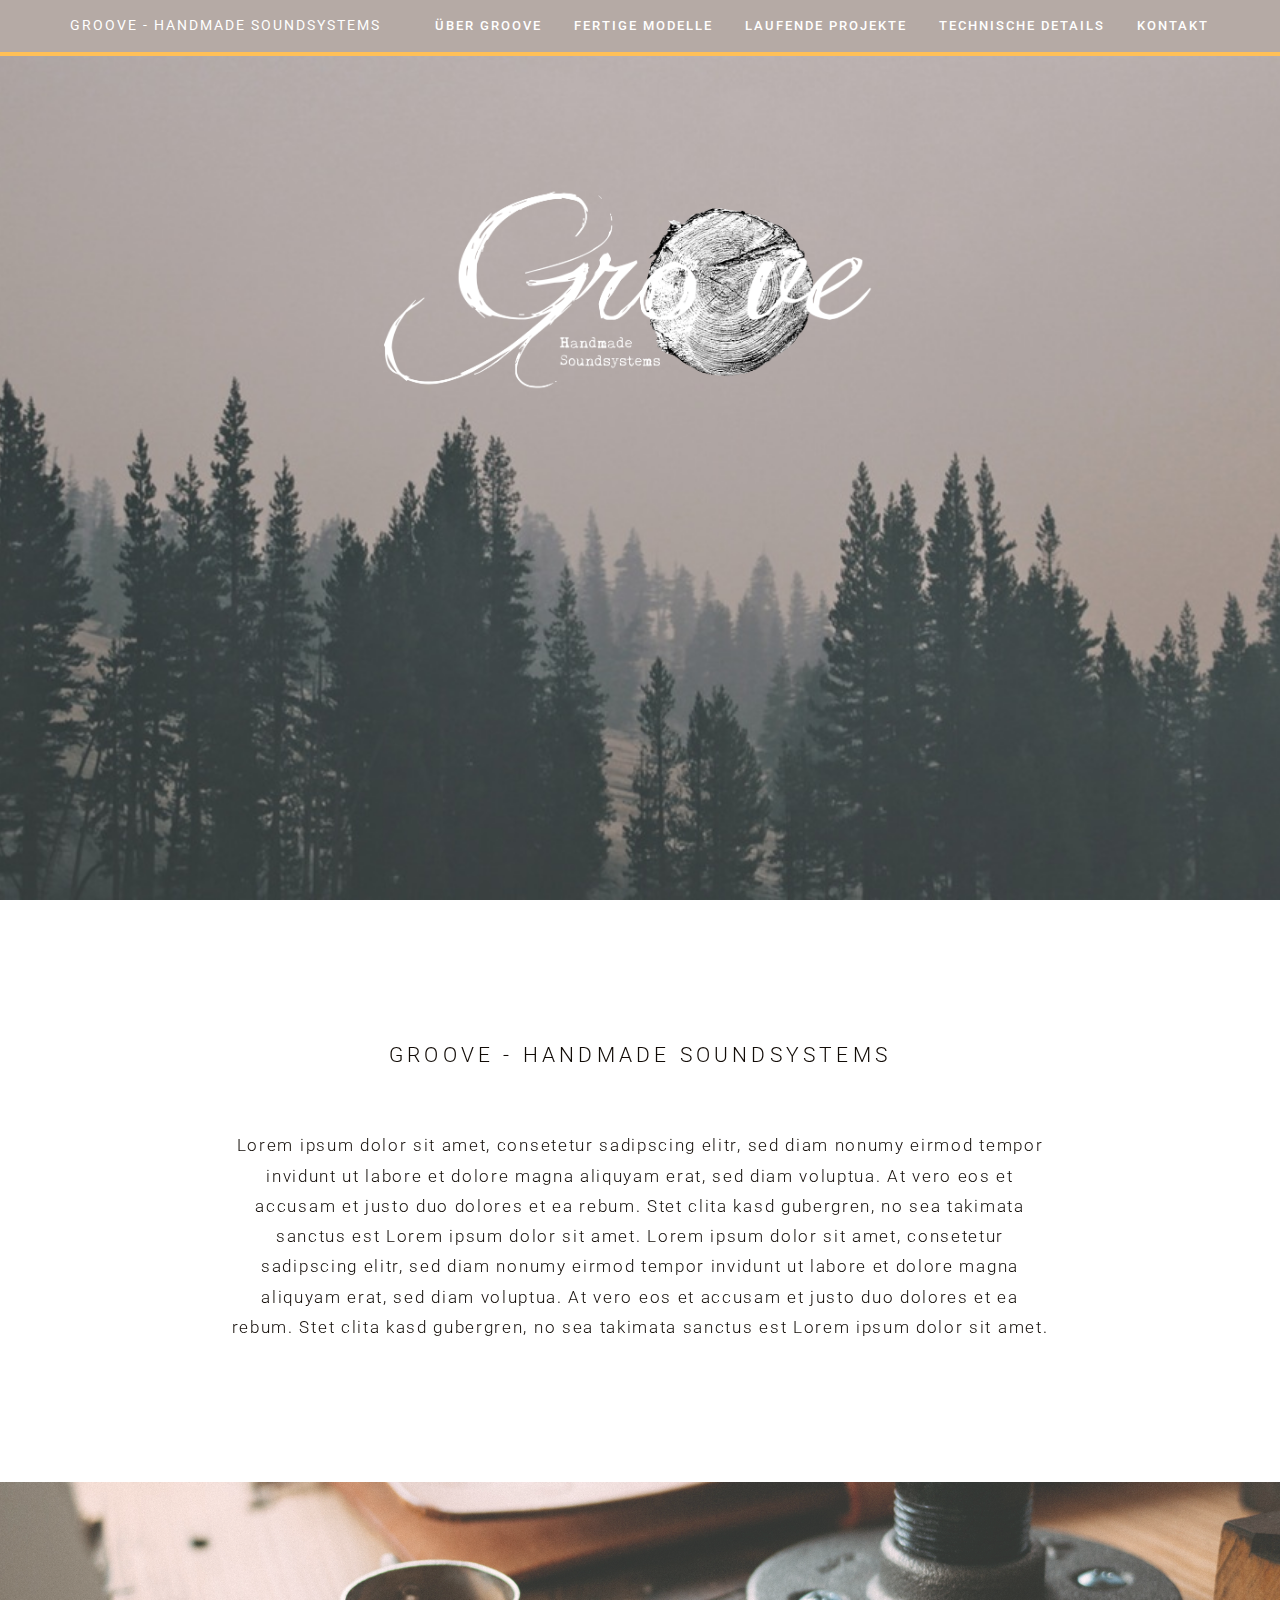
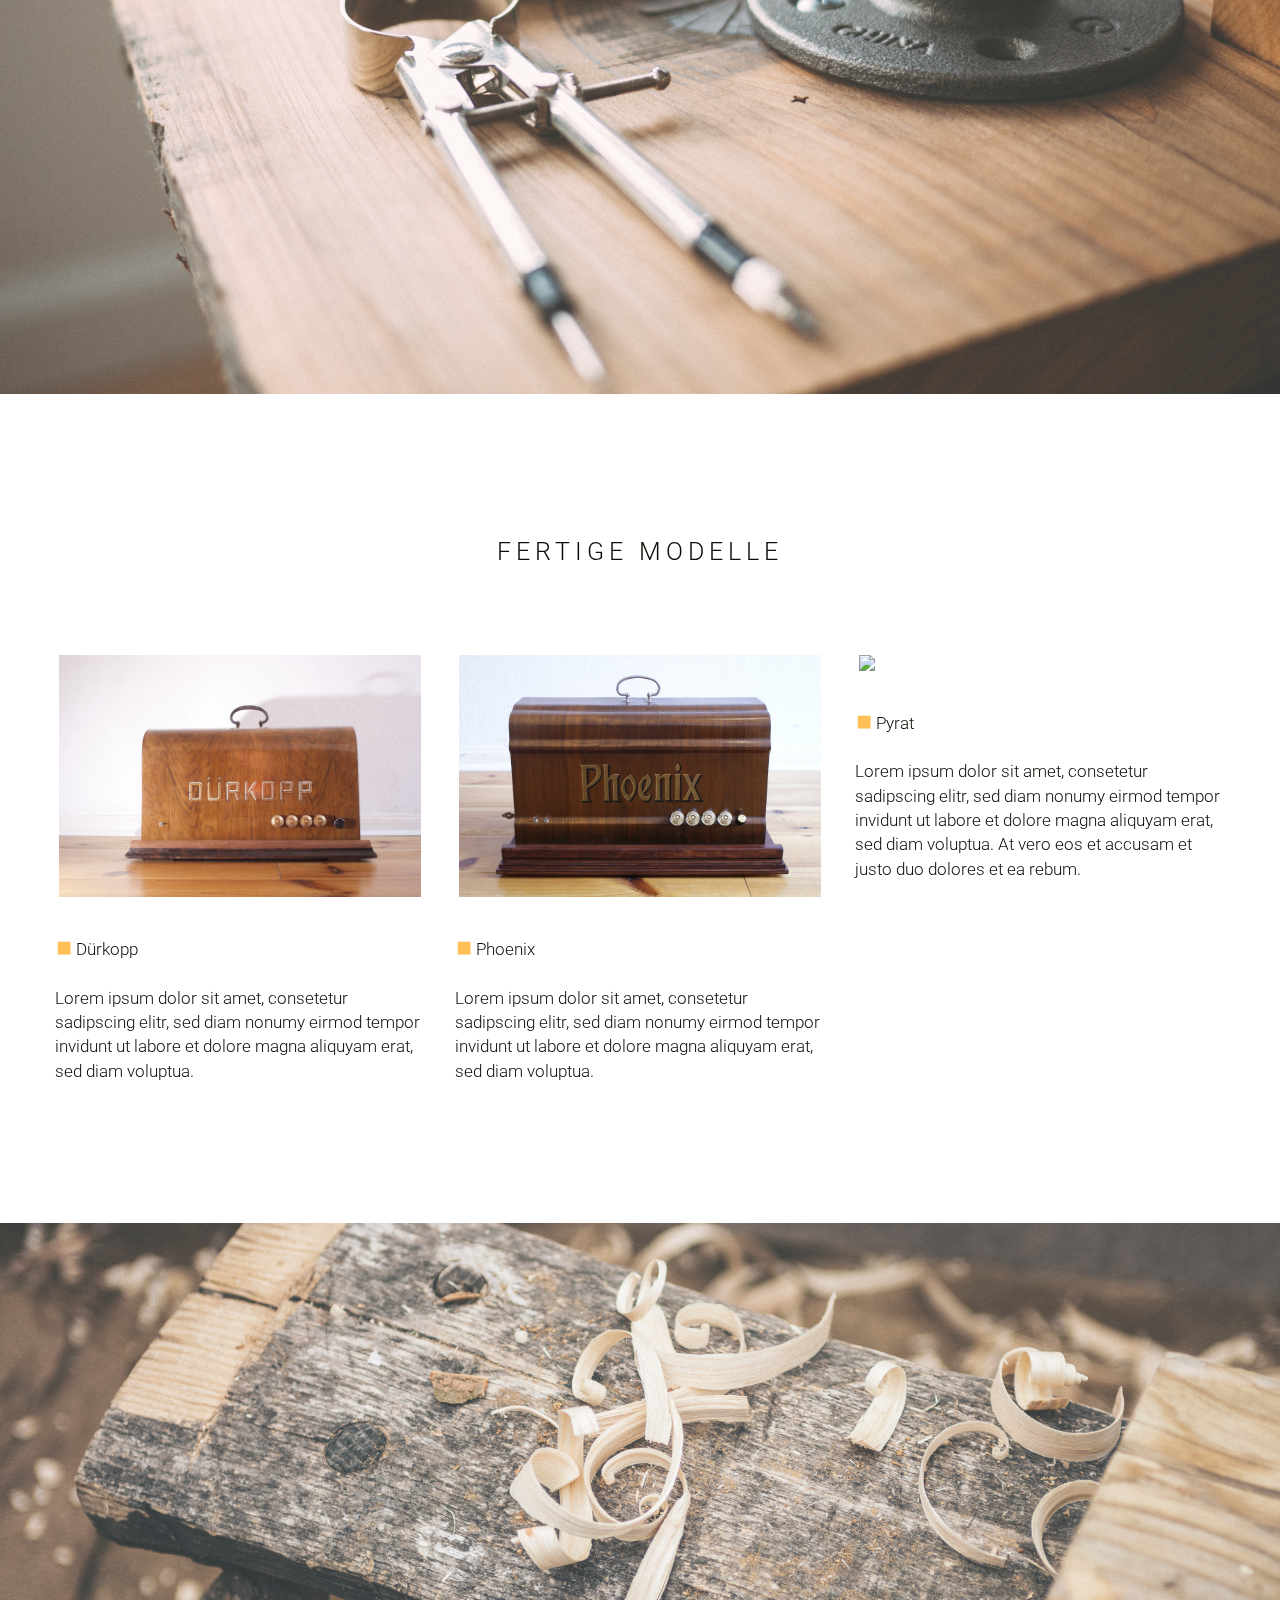
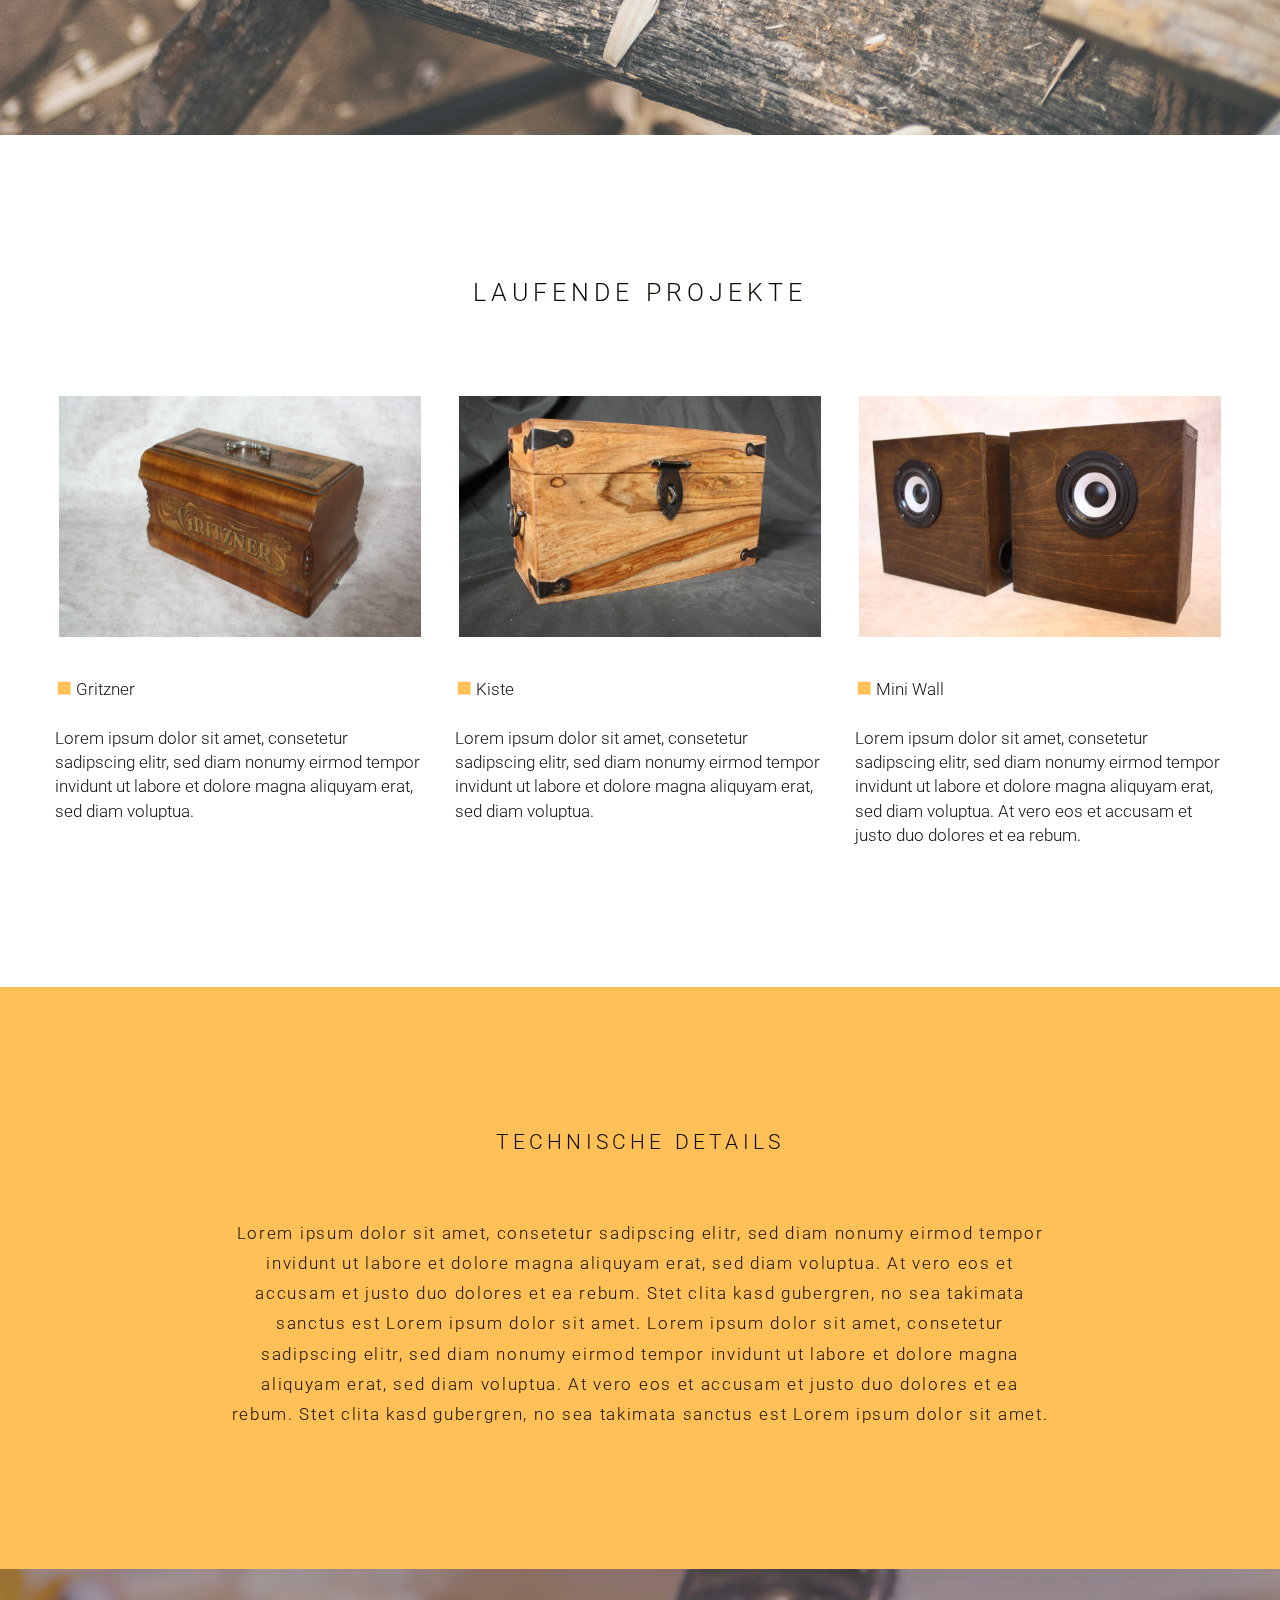
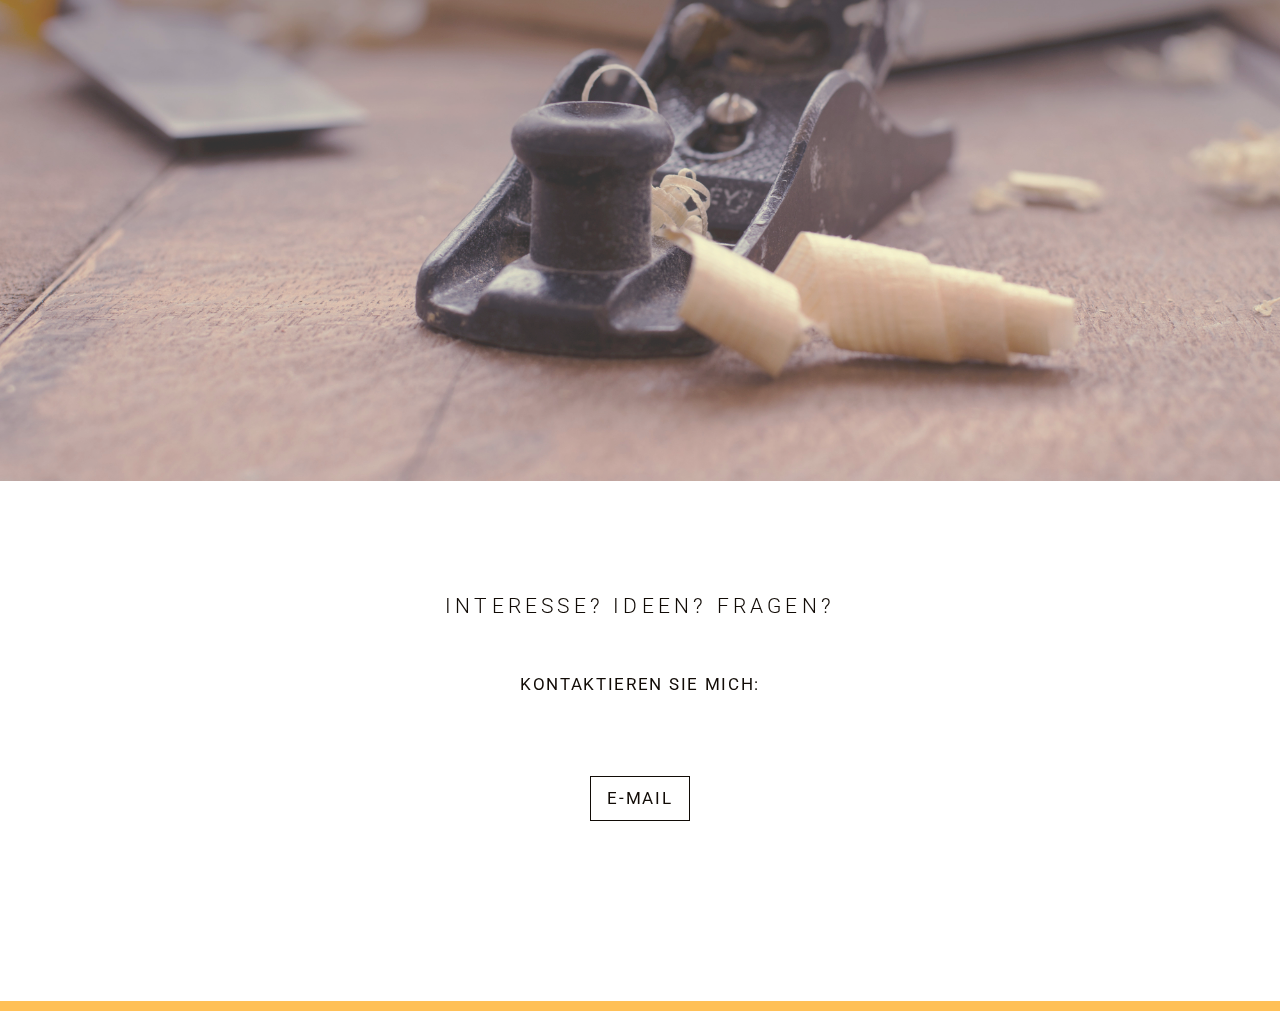
==== index.html @ fcc4375e "change "fertige modelle", change "laufende projekte"" ====
<!DOCTYPE html>
<html lang="de">
  <head>
    <meta charset="utf-8">
    <meta name="viewport" content="width=device-width, initial-scale=1.0">
	<link rel="stylesheet" href="css/bootstrap.min.css">
	<link rel="stylesheet" href="css/style.css">
	<link href="https://fonts.googleapis.com/css?family=Roboto:300,400" rel="stylesheet"> 
	<link href="//maxcdn.bootstrapcdn.com/font-awesome/4.2.0/css/font-awesome.min.css" rel="stylesheet">
<link href='http://fonts.googleapis.com/css?family=Lato:100,300,400,700,900' rel='stylesheet' type='text/css'>
    <title>Groove</title>
  </head>
  <body data-spy="scroll" data-target=".navbar" data-offset="50">
	     
		<nav class="navbar navbar-inverse navbar-fixed-top" role="navigation">
  <div class="container">
    <div class="navbar-header">
      <button type="button" class="navbar-toggle" data-toggle="collapse" data-target="#bs-example-navbar-collapse-1">
        <span class="sr-only">Toggle navigation</span>
        <span class="icon-bar"></span>
        <span class="icon-bar"></span>
        <span class="icon-bar"></span>
      </button>
      <a class="navbar-brand" href="#">Groove - Handmade Soundsystems</a>
    </div>

  <div class="collapse navbar-collapse" id="bs-example-navbar-collapse-1">
    <ul class="nav navbar-nav navbar-right">
      <li><a href="#groove">Über Groove</a><span class="hover"></span></li>
      <li><a href="#fertige">Fertige Modelle</a><span class="hover"></span></li>
      <li><a href="#laufende">Laufende Projekte</a><span class="hover"></span></li>
      <li><a href="#details">Technische Details</a><span class="hover"></span></li>
      <li><a href="#kontakt">Kontakt</a><span class="hover"></span></li>
    </ul>
  </div>
  </div>
</nav>

	<div class="parallax-window" data-parallax="scroll" data-image-src="img/header.jpg">
		<div class="row nomargin">
			<div class="col-lg-3 nopadding">
				
			</div>
			<div class="col-lg-6 nopadding">
				<img src="img/Groove_Logo_2w.png" class="img-responsive logo2"/>
				
			</div>
			<div class="col-lg-3 nopadding">
				
			</div>
		</div>
	
	</div>
	

	<div class="row row2" id="groove">
		<div class="col-lg-12"><h4>groove - handmade soundsystems</h4></div>
		<div class="col-lg-2"></div>
		<div class="col-lg-8"><p>Lorem ipsum dolor sit amet, consetetur sadipscing elitr, sed diam nonumy eirmod tempor invidunt ut labore et dolore magna aliquyam erat, sed diam voluptua. At vero eos et accusam et justo duo dolores et ea rebum. Stet clita kasd gubergren, no sea takimata sanctus est Lorem ipsum dolor sit amet. Lorem ipsum dolor sit amet, consetetur sadipscing elitr, sed diam nonumy eirmod tempor invidunt ut labore et dolore magna aliquyam erat, sed diam voluptua. At vero eos et accusam et justo duo dolores et ea rebum. Stet clita kasd gubergren, no sea takimata sanctus est Lorem ipsum dolor sit amet.</p></div>
		<div class="col-lg-2"></div>
	</div>
	
	<div class="row nomargin">
		<div class="col-lg-12 nomargin nopadding pic"><img src="img/pic5.jpg" class="img-responsive"></div>
	</div>
	
	<!--<div id="slider">
		<a href="javascript:return false" class="control_next"><span class="glyphicon glyphicon-chevron-right" aria-hidden="true"></span></a>
		<a href="javascript:return false" class="control_prev"><span class="glyphicon glyphicon-chevron-left" aria-hidden="true"></span></a>
		<ul>
			<li><img src="img/slider/IMG_5847.jpg" class="img-responsive"></li>
			<li><img src="img/slider/duerkopp2.jpg" class="img-responsive"></li>
			<li><img src="img/slider/phoenix1.jpg" class="img-responsive"></li>
			<li><img src="img/slider/phoenix2.jpg" class="img-responsive"></li>
		</ul>  
	</div>-->
	
	
	<!--<div class="row row-masonry">
	
	<div class="masonry">
	<div class="item"><img src="img/masonry/IMG_6143.jpg" class="img-responsive"></div>
   <div class="item"><img src="img/masonry/IMG_5847.jpg" class="img-responsive"></div>
   <div class="item"><img src="img/masonry/IMG_6145.jpg" class="img-responsive"></div>
   <div class="item"><img src="img/masonry/IMG_6143.jpg" class="img-responsive"></div>
   <div class="item"><img src="img/masonry/IMG_5847.jpg" class="img-responsive"></div>
   <div class="item"><img src="img/masonry/IMG_5847.jpg" class="img-responsive"></div>

	</div>
	-->
	
	<div class="container">
  <div class="row">
<div class="row row3" id="fertige">
		<div class="col-lg-12"><h4>Fertige Modelle</h4></div>
    
    <div class="row">
      			
      			<div class="col-12 col-md-4 col-sm-6">
					<a title="Image 1" href="#"> 
						<img class="thumbnail img-responsive" id="image-1" src="img/fertigemodelle/duerkopp1.jpg"></a>
						<p><span class="glyphicon glyphicon-stop icons" aria-hidden="true"></span> 
			Dürkopp<br><br>Lorem ipsum dolor sit amet, consetetur sadipscing elitr, sed diam nonumy eirmod tempor invidunt ut labore et dolore magna aliquyam erat, sed diam voluptua. </p>
					
				</div>
      
				<div class="col-12 col-md-4 col-sm-6">
					<a title="Image 2" href="#"> 
						<img class="thumbnail img-responsive" id="image-2" src="img/ideenmodelle/phoenix.jpg"></a>
						<p><span class="glyphicon glyphicon-stop icons" aria-hidden="true"></span> Phoenix<br><br>
			Lorem ipsum dolor sit amet, consetetur sadipscing elitr, sed diam nonumy eirmod tempor invidunt ut labore et dolore magna aliquyam erat, sed diam voluptua.
			</p>
					

				</div>
				<div class="col-12 col-md-4 col-sm-6">
					<a title="Image 3" href="#"> 
						<img class="thumbnail img-responsive" id="image-3" src="img/fertigemodelle/pyrat1.jpg"></a>
						<p><span class="glyphicon glyphicon-stop icons" aria-hidden="true"></span> Pyrat<br><br>
			Lorem ipsum dolor sit amet, consetetur sadipscing elitr, sed diam nonumy eirmod tempor invidunt ut labore et dolore magna aliquyam erat, sed diam voluptua. At vero eos et accusam et justo duo dolores et ea rebum.
			</p>
					</a>
				</div>
    </div>
    
    
    
  </div>
</div>
</div>

	<div class="hidden" id="img-repo">
		
		<!-- #image-1 -->
		<div class="item" id="image-1">
			<img class="thumbnail img-responsive" title="" src="img/fertigemodelle/duerkopp1.jpg">
			
		</div>
		<div class="item" id="image-1">
			<img class="thumbnail img-responsive" title="" src="img/fertigemodelle/duerkopp2.jpg">
		</div>
		<div class="item" id="image-1">
			<img class="thumbnail img-responsive" title="" src="img/fertigemodelle/duerkopp3.jpg">
		</div>
		<div class="item" id="image-1">
			<img class="thumbnail img-responsive" title="" src="img/fertigemodelle/duerkopp4.jpg">
		</div>
		<div class="item" id="image-1">
			<img class="thumbnail img-responsive" title="" src="img/fertigemodelle/duerkopp5.jpg">
		</div>
		<div class="item" id="image-1">
			<img class="thumbnail img-responsive" title="" src="img/fertigemodelle/duerkopp6.jpg">
		</div>
      
		<!-- #image-2 -->
		<div class="item" id="image-2">
			<img class="thumbnail img-responsive" title="" src="img/ideenmodelle/phoenix.jpg">
			
		</div>
		<div class="item" id="image-2">
			<img class="thumbnail img-responsive" title="" src="img/fertigemodelle/phoenix2.jpg">
		</div>
		<div class="item" id="image-2">
			<img class="thumbnail img-responsive" title="" src="img/fertigemodelle/phoenix3.jpg">
		</div>
		<div class="item" id="image-2">
			<img class="thumbnail img-responsive" title="" src="img/fertigemodelle/phoenix4.jpg">
		</div>
		<div class="item" id="image-2">
			<img class="thumbnail img-responsive" title="" src="img/fertigemodelle/phoenix5.jpg">
		</div>
		<div class="item" id="image-2">
			<img class="thumbnail img-responsive" title="" src="img/fertigemodelle/phoenix6.jpg">
		</div> 
		<!-- #image-3-->
      <div class="item" id="image-3">
			<img class="thumbnail img-responsive" title="" src="img/fertigemodelle/pyrat1.jpg">
			
		</div>
		<div class="item" id="image-3">
			<img class="thumbnail img-responsive" title="" src="img/fertigemodelle/pyrat2.jpg">
		</div>
		<div class="item" id="image-3">
			<img class="thumbnail img-responsive" title="" src="img/fertigemodelle/pyrat3.jpg">
		</div>
		<div class="item" id="image-3">
			<img class="thumbnail img-responsive" title="" src="img/fertigemodelle/pyrat4.jpg">
		</div>
		<div class="item" id="image-3">
			<img class="thumbnail img-responsive" title="" src="img/fertigemodelle/pyrat5.jpg">
		</div>
		<div class="item" id="image-3">
			<img class="thumbnail img-responsive" title="" src="img/fertigemodelle/pyrat6.jpg">
		</div>
		
	</div>
	
<div class="modal" id="modal-gallery" role="dialog">
  <div class="modal-dialog">
    <div class="modal-content">
      <div class="modal-header">
         
          <h3 class="modal-title"></h3>
      </div>
      <div class="modal-body">
          <div id="modal-carousel" class="carousel">
   
            <div class="carousel-inner">           
            </div>
            
            <a class="carousel-control left" href="#modal-carousel" data-slide="prev"><i class="glyphicon glyphicon-chevron-left"></i></a>
            <a class="carousel-control right" href="#modal-carousel" data-slide="next"><i class="glyphicon glyphicon-chevron-right"></i></a>
            
          </div>
      </div>
      <div class="modal-footer">
          
      </div>
    </div>
  </div>
</div>
	
	
	<div class="row nomargin">
		<div class="col-lg-12 nomargin nopadding pic"><img src="img/pic6.jpg" class="img-responsive"/>

		</div>
	</div>
	
		<div class="container">
  <div class="row">
<div class="row row3" id="laufende">
		<div class="col-lg-12"><h4>Laufende Projekte</h4></div>
    
    <div class="row">
      			
      			<div class="col-12 col-md-4 col-sm-6">
					
						<img class="thumbnail img-responsive" src="img/ideenmodelle/gritzner.jpg">
						<p><span class="glyphicon glyphicon-stop icons" aria-hidden="true"></span> 
			Gritzner<br><br>Lorem ipsum dolor sit amet, consetetur sadipscing elitr, sed diam nonumy eirmod tempor invidunt ut labore et dolore magna aliquyam erat, sed diam voluptua. </p>
					
				</div>
      
				<div class="col-12 col-md-4 col-sm-6">
					
						<img class="thumbnail img-responsive" src="img/ideenmodelle/kiste.jpg">
						<p><span class="glyphicon glyphicon-stop icons" aria-hidden="true"></span> Kiste<br><br>
			Lorem ipsum dolor sit amet, consetetur sadipscing elitr, sed diam nonumy eirmod tempor invidunt ut labore et dolore magna aliquyam erat, sed diam voluptua.
			</p>
					

				</div>
				<div class="col-12 col-md-4 col-sm-6">
					
						<img class="thumbnail img-responsive" src="img/ideenmodelle/miniwall.jpg">
						<p><span class="glyphicon glyphicon-stop icons" aria-hidden="true"></span> Mini Wall<br><br>
			Lorem ipsum dolor sit amet, consetetur sadipscing elitr, sed diam nonumy eirmod tempor invidunt ut labore et dolore magna aliquyam erat, sed diam voluptua. At vero eos et accusam et justo duo dolores et ea rebum.
			</p>
					</a>
				</div>
    </div>
    
    
    
  </div>
</div>
</div>
		
		<!--<div class="col-lg-12"><div class="buttonbilder"><a class="btn btn-default btn-lg button" href="#">Mehr Bilder</a></div></div>-->
		
	</div>
	
	<div class="row row7" id="details">
		<div class="col-lg-12"><h4>technische details</h4></div>
		<div class="col-lg-2"></div>
		<div class="col-lg-8"><p>Lorem ipsum dolor sit amet, consetetur sadipscing elitr, sed diam nonumy eirmod tempor invidunt ut labore et dolore magna aliquyam erat, sed diam voluptua. At vero eos et accusam et justo duo dolores et ea rebum. Stet clita kasd gubergren, no sea takimata sanctus est Lorem ipsum dolor sit amet. Lorem ipsum dolor sit amet, consetetur sadipscing elitr, sed diam nonumy eirmod tempor invidunt ut labore et dolore magna aliquyam erat, sed diam voluptua. At vero eos et accusam et justo duo dolores et ea rebum. Stet clita kasd gubergren, no sea takimata sanctus est Lorem ipsum dolor sit amet.</p></div>
		<div class="col-lg-2"></div>
	</div>
	
		<!--<div class="row row7" id="andere">
		<div class="col-lg-12"><h4>Weitere Produkte</h4></div>
		<div class="col-lg-2"></div>
		<div class="col-lg-8"><p>Lorem ipsum dolor sit amet, consetetur sadipscing elitr, sed diam nonumy eirmod tempor invidunt ut labore et dolore magna aliquyam erat, sed diam voluptua. At vero eos et accusam et justo duo dolores et ea rebum. Stet clita kasd gubergren, no sea takimata sanctus est Lorem ipsum dolor sit amet. Lorem ipsum dolor sit amet, consetetur sadipscing elitr, sed diam nonumy eirmod tempor invidunt ut labore et dolore magna aliquyam erat, sed diam voluptua. At vero eos et accusam et justo duo dolores et ea rebum. Stet clita kasd gubergren, no sea takimata sanctus est Lorem ipsum dolor sit amet.</p></div>
		<div class="col-lg-2"></div>
	</div>-->
	
	
	<div class="row nomargin">
		<div class="col-lg-12 nomargin nopadding pic"><img src="img/pic1.jpg" class="img-responsive"></div>
	</div>
	
	<div class="row row5" id="kontakt">
		<div class="col-lg-12"><h4>Interesse? Ideen? Fragen?</h4></div>
		<div class="col-lg-12"><h5>Kontaktieren Sie mich:</h5></div>
		<div class="col-lg-12"><p><a class="btn btn-default btn-lg button" href="#">E-Mail</a></p></div>
	</div>
	
	<div class="row row6">
		<div class="col-lg-12"></div>
	</div>
	  
	<script src="https://ajax.googleapis.com/ajax/libs/jquery/1.12.0/jquery.min.js"></script>
	<script src="js/parallax.js"></script>
	<script src="js/bootstrap.min.js"></script>
	<script>$('.parallax-window').parallax({imageSrc: 'img/header.jpg'});</script>
	<script>$('body').scrollspy({target: ".navbar"}) </script>
	
	<script>
	$(document).ready(function() {
        
   /* activate the carousel */
   $("#modal-carousel").carousel({interval:false});

   /* change modal title when slide changes */
   $("#modal-carousel").on("slid.bs.carousel",       function () {
        $(".modal-title")
        .html($(this)
        .find(".active img")
        .attr("title"));
   });

   /* when clicking a thumbnail */
   $(".row .thumbnail").click(function(){
    var content = $(".carousel-inner");
    var title = $(".modal-title");
  
    content.empty();  
    title.empty();
  
  	var id = this.id;  
     var repo = $("#img-repo .item");
     var repoCopy = repo.filter("#" + id).clone();
     var active = repoCopy.first();
  
    active.addClass("active");
    title.html(active.find("img").attr("title"));
  	content.append(repoCopy);

    // show the modal
  	$("#modal-gallery").modal("show");
  });

});
	</script>
	
	
	<script>
	jQuery(document).ready(function ($) {
	setInterval(function () {
    moveRight();
}, 9000);

    var slideCount = $('#slider ul li').length;
    var slideWidth = $(window).width();
    var slideHeight = $('#slider ul li').height();
    var sliderUlWidth = slideCount * slideWidth;

    $('#slider').css({width: slideWidth, height: slideHeight});

    $('#slider ul').css({width: sliderUlWidth, marginLeft: -slideWidth});
    
    $('#slider ul li').css({width: slideWidth});

    $('#slider ul li:last-child').prependTo('#slider ul');
    

    function moveLeft() {
        $('#slider ul').animate({
            left: +slideWidth
        }, 200, function () {
            $('#slider ul li:last-child').prependTo('#slider ul');
            $('#slider ul').css('left', '');
        });
    }
    ;

    function moveRight() {
        $('#slider ul').animate({
            left: -slideWidth
        }, 200, function () {
            $('#slider ul li:first-child').appendTo('#slider ul');
            $('#slider ul').css('left', '');
        });
    }
    ;

    $('a.control_prev').click(function () {
        moveLeft();
    });

    $('a.control_next').click(function () {
        moveRight();
    });

});

	</script>
	<script>
	$( "li" ).hover(
  function() {
      $(this).find("span").stop().animate({
      width:"100%",
      opacity:"1",
    }, 400, function () {
    })
  }, function() {
      $(this).find("span").stop().animate({
      width:"0%",
      opacity:"0",
    }, 400, function () {
    })
  }
);
	</script>
	<script>
			$(document).ready(function(){
			  // Add scrollspy to <body>
			  $('body').scrollspy({target: ".navbar", offset:50});   

			  // Add smooth scrolling on all links inside the navbar
			  $("#bs-example-navbar-collapse-1 a").on('click', function(event) {

				// Prevent default anchor click behavior
				event.preventDefault();

				// Store hash
				var hash = this.hash;

				// Using jQuery's animate() method to add smooth page scroll
				// The optional number (800) specifies the number of milliseconds it takes to scroll to the specified area
				$('html, body').animate({
				  scrollTop: $(hash).offset().top
				}, 600, function(){
			   
				  // Add hash (#) to URL when done scrolling (default click behavior)
				  window.location.hash = hash;
				});
			  });
			});
		</script>
	<script>	
		$(function(){ 
     var navMain = $("#bs-example-navbar-collapse-1");
     navMain.on("click", "a", null, function () {
         navMain.collapse('hide');
     });
 });</script>
  
  </body>
</html>
---- css/style.css ----
body{
	font-size: 1.4em;
	font-weight: 300;
	line-height: 1.6;
	font-family: 'Roboto', sans-serif;
	color: #110B06;
}


.parallax-window {
    min-height: 100px;
    
	height:100vh; 
	
}

.logo2{
	max-width: 80%; 
	height: auto; 
	display: block; 
	margin-left: auto; 
	margin-right: auto;
	padding-top: 20%;
	-webkit-opacity: 0.5;
	opacity: 1; 
	filter:Alpha(Opacity=50);
	 -ms-filter: "progid:DXImageTransform.Microsoft.Alpha(Opacity=50)";
	 -moz-opacity: 0.5;
	 -khtml-opacity: 0.5;
}

.nopadding{padding:0;}

.nomargin{margin:0;}

.row1{
	margin:0;
	padding: 100px 150px 100px 150px; /*top right bottom left*/
}

.row2{
	margin:0;
	background: /*#ffc057;*/ #fff;
	padding: 130px 0px 130px 0px; /*top right bottom left*/
}

.row2 h4{
	text-align: center;
	font-size: 1.5em;
	font-weight: 300;
	letter-spacing: 0.2em;
	line-height: 1.45;
	font-family: 'Roboto', sans-serif;
	color: #110B06;
	text-transform: uppercase;
}

.row2 p{
	padding-top: 50px;
	text-align: center;
	font-size: 1.2em;
	line-height: 1.8;
	font-weight: 300;
	letter-spacing: 0.1em;
	font-family: 'Roboto', sans-serif;
	color: #110B06;	
}


.row3{
	margin:0;
	background: #fff;
	padding: 130px 0px 130px 0px;
}
.row3 h4{
	text-align: center;
	font-size: 1.8em;
	font-weight: 300;
	letter-spacing: 0.2em;
	line-height: 1.45;
	font-family: 'Roboto', sans-serif;
	color: #110B06;
	text-transform: uppercase;
	padding-bottom: 70px;
}

.row3 p{
	font-weight: 300;
	padding-top: 30px;
	padding-bottom: 0px;
	font-size: 1.2em;
	line-height: 1.45;
	font-family: 'Roboto', sans-serif;
	color: #110B06;
	
}

.buttonbilder{
	text-align: left;
	
	font-weight: 400;
	letter-spacing: 0.1em;
	line-height: 1.45;
	font-family: 'Roboto', sans-serif;
	color: #110B06;
	
	padding-top: 50px;
	padding-bottom: 0;
	
}

.row4{
	margin:0;
	padding: 100px 50px 100px 50px;
	background: #ffc057;
	height: 500px;
}

.row5{
	margin:0;
	padding: 100px 50px 100px 50px;
	
	
}

.row5 h4{
	text-align: center;
	font-size: 1.5em;
	font-weight: 300;
	letter-spacing: 0.2em;
	line-height: 1.45;
	font-family: 'Roboto', sans-serif;
	color: #110B06;
	text-transform: uppercase;
	padding-bottom: 30px;
}

.row5 h5{
	text-align: center;
	font-size: 1.2em;
	font-weight: 400;
	letter-spacing: 0.1em;
	line-height: 1.45;
	font-family: 'Roboto', sans-serif;
	color: #110B06;
	text-transform: uppercase;
	padding-bottom: 70px;
}

.row5 p{
	text-align: center;
	font-size: 1.2em;
	font-weight: 400;
	letter-spacing: 0.1em;
	line-height: 1.45;
	font-family: 'Roboto', sans-serif;
	color: #110B06;
	text-transform: uppercase;
	padding-bottom: 70px;
	
}

.row6{
	margin:0;
	padding: 0px 50px 0px 50px;
	background: #ffc057;
	height: 10px;
}

.row7{
	margin:0;
	background: #ffc057;
	padding: 130px 0px 130px 0px; /*top right bottom left*/
}

.row7 h4{
	text-align: center;
	font-size: 1.5em;
	font-weight: 300;
	letter-spacing: 0.2em;
	line-height: 1.45;
	font-family: 'Roboto', sans-serif;
	color: #110B06;
	text-transform: uppercase;
}
.row7 p{
	padding-top: 50px;
	text-align: center;
	font-size: 1.2em;
	line-height: 1.8;
	font-weight: 300;
	letter-spacing: 0.1em;
	font-family: 'Roboto', sans-serif;
	color: #110B06;
	
}

.row-masonry{
	margin:0;
	background: #fff;
	padding: 0px 0px 0px 0px;
}

.pic{
	background-position: center;
	background-size: cover;
	background: #000;
	-webkit-opacity: 0.5;
	opacity: .8; 
	filter:Alpha(Opacity=50);
	 -ms-filter: "progid:DXImageTransform.Microsoft.Alpha(Opacity=50)";
	 -moz-opacity: 0.5;
	 -khtml-opacity: 0.5;
}

/* Glyphicons */

.icons{
	color: #ffc057;
}

.icon2{
	
	top: 2px;
}


/* Button */

.button{
	border-color: #110B06;
	font-size: 1em;
	border-radius: 0;
	color: #110B06;
}

.btn-default:hover 
{
	color: #110B06;
  background-color: #ffc057;
  border-color: #ffc057;
  
}

/* Slider */

#slider {
    position: relative;
    overflow: hidden;
    margin: 0px auto 0 auto;
    border-radius: 4px;
}

#slider ul {
    position: relative;
    margin: 0;
    padding: 0;
    height: 100vh;
    list-style: none;
}

#slider ul li {
    position: relative;
    display: block;
    float: left;
    margin: 0;
    padding: 0;
    width: auto;
    height: 100vh;
    background: #ccc;
    text-align: center;
    line-height: 500px;
}

a.control_prev,
a.control_next {
    position: absolute;
    top: 40%;
    z-index: 999;
    display: block;
    padding: 4% 3%;
    width: auto;
    height: auto;
    background: #ffc057;
    color: #fff;
    text-decoration: none;
    font-weight: 600;
    font-size: 2em;
    opacity: 0.6;
    cursor: pointer;
}

a.control_prev:hover,
a.control_next:hover {
    opacity: 1;
    -webkit-transition: all 0.2s ease;
}

a.control_prev {
    border-radius: 0 2px 2px 0;
}

a.control_next {
    right: 0;
    border-radius: 2px 0 0 2px;
}

/* Media Queries */

@media(max-width:767px) {
    .row2 {
		padding-top: 50px;
		padding-bottom: 50px;
    }
}

@media(max-width:767px) {
    .row2 h4 {
        font-size: 1.2em;
		font-weight: 500;
		
    }
}

@media(max-width:767px) {
    .row2 p {
        font-size: 1em;
		font-weight: 500;
		padding-left: 20px;
		padding-right: 20px;
		padding-top: 20px;
    }
}



@media(max-width:767px) {
    .row3 {
        padding-right: 10px;
		padding-left: 10px;
		 padding-top: 50px;
		padding-bottom: 50px;
    }
}

@media(max-width:767px) {
    .row3 h4 {
        font-size: 1.2em;
		font-weight: 500;
		padding-bottom: 20px;
		
    }
}

@media(max-width:767px) {
    .row3 p {
        font-size: 1em;
		font-weight: 500;
		padding-bottom: 40px;
    }
}

@media(max-width:767px) {
    .row7 {
		padding-top: 50px;
		padding-bottom: 50px;
    }
}

@media(max-width:767px) {
    .row7 h4 {
        font-size: 1.2em;
		font-weight: 500;
		
    }
}

@media(max-width:767px) {
    .row7 p {
        font-size: 1em;
		font-weight: 500;
		padding-left: 20px;
		padding-right: 20px;
		padding-top: 20px;
    }
}


@media(max-width:767px) {
    .row5 {
        padding-top: 50px;
		padding-bottom: 50px;
    }
}

@media(max-width:767px) {
    .row5 h4 {
        font-size: 1.2em;
		font-weight: 500;
		
    }
}

@media(max-width:767px) {
    .row5 h5 {
        font-size: 1em;
		font-weight: 500;
		padding-left: 20px;
		padding-right: 20px;
		padding-top: 20px;
    }
}

@media(max-width:767px) {
    .button {
       font-size: 1.1em;
    }
}

@media(max-width:767px) {
    .buttonbilder {
       padding-top: 40px;
    }
}

@media(max-width:767px) {
    .parallax-window {
		height:60vh; 
	}
}

@media(max-width:767px) {
    .logo2 {
		max-width: 50%;
		padding-top: 30%;
	}
}

.navbar-inverse{
  background:#b5aaa5 !important;
  border-bottom:4px solid #ffc057 !important;
}

.navbar-brand{
  font:1em Roboto !important;
  text-transform:uppercase;
  color:#FFF !important;
  letter-spacing:2px;
  margin-top:2px;
}

.nav{
margin-bottom:0px;}

.nav a{
    font:500 0.9em Roboto;
    letter-spacing:2px;
    padding:16px !important;
    color:#fff !important;
    text-transform:uppercase;
    position:relative;
    z-index:1000;
  }
  a:hover{
    color:#FFF !important;
  }
   .active > a{
    background:#a3958f !important;
  }
  li{
    position:relative;
  }
}

.navbar-inverse .navbar-toggle{
  border:none;
}

.navbar-collapse{
  box-shadow:none !important;
  border:none !important;
}

.navbar-inverse .navbar-toggle:hover{
  background:transparent !important;
}

.navbar-inverse .navbar-toggle:focus{
  background:transparent !important;
}

.navbar-inverse .navbar-toggle:active{
  background:transparent !important;
}

.icon-bar{
  background:#fff !important;
}

.hover{
  display:block;
  position:absolute;
  width:0%;
  height:100%;
  top:0px;
  left:0px;
  background:#ffc057 !important;
  z-index:0;
  opacity:0;
}

@media (max-width: 767px) {
.nav{
  padding-bottom:20px;
  a{
    padding:12px !important;
  }
}
}

@media (max-width: 480px) {
  .nav{
    padding-bottom:20px;
  }
}

@media(max-width:767px) {
    .navbar-brand {
		font-size: 0.6em !important; 
	}
}

.wrapper {
    width: 95%;
    margin: 3em auto;
}

.masonry {
	 
    margin: 0em 0;
    padding: 0;
    -moz-column-gap: 0em;
    -webkit-column-gap: 0em;
    column-gap: 0em;
    font-size: .85em;
}

.item {
    /*display: inline-block;*/
    background: #fff;
    padding: 0em;
    margin: 0 0 0em;
    width: 100%;
    box-sizing: border-box;
    -moz-box-sizing: border-box;
    -webkit-box-sizing: border-box;
    box-shadow: 0px 0px 0px 0 #ccc;
}

.masonry .item img{
	transition: all .5s ease-in-out;
}

@media only screen and (min-width: 400px) {
    .masonry {
        -moz-column-count: 2;
        -webkit-column-count: 2;
        column-count: 2;
    }
}

@media only screen and (min-width: 700px) {
    .masonry {
        -moz-column-count: 3;
        -webkit-column-count: 3;
        column-count: 3;
    }
}

@media only screen and (min-width: 900px) {
    .masonry {
        -moz-column-count: 4;
        -webkit-column-count: 4;
        column-count: 4;
    }
}

@media only screen and (min-width: 1100px) {
    .masonry {
        -moz-column-count: 4;
        -webkit-column-count: 4;
        column-count: 4;
    }
}

@media only screen and (min-width: 1280px) {
    .wrapper {
        width: 1260px;
    }
}

.modal-content {
    position: relative;
    background-color: #fff;
    -webkit-background-clip: padding-box;
    background-clip: padding-box;
    border: 0px solid #999;
    border: 0px solid rgba(0,0,0,.2);
    border-radius: 0px;
    outline: 0;
    -webkit-box-shadow: 0 0px 0px rgba(0,0,0,.5);
    box-shadow: 0 0px 0px rgba(0,0,0,.5);
}

.modal-body {
    position: relative;
    padding: 0px;
}

.modal-header {
    min-height: 0;
    padding: 0px;
    border-bottom: 0px solid #e5e5e5;
}

.modal-dialog {
    width: 800px;
    margin: 30px auto;
}

.thumbnail {
	margin-bottom:6px;
	border: 0px solid #ddd;
	border-radius: 0px;
	}

.carousel-control.left,.carousel-control.right{
  background-image:none;
  margin-top:10%;
  width:5%;
}
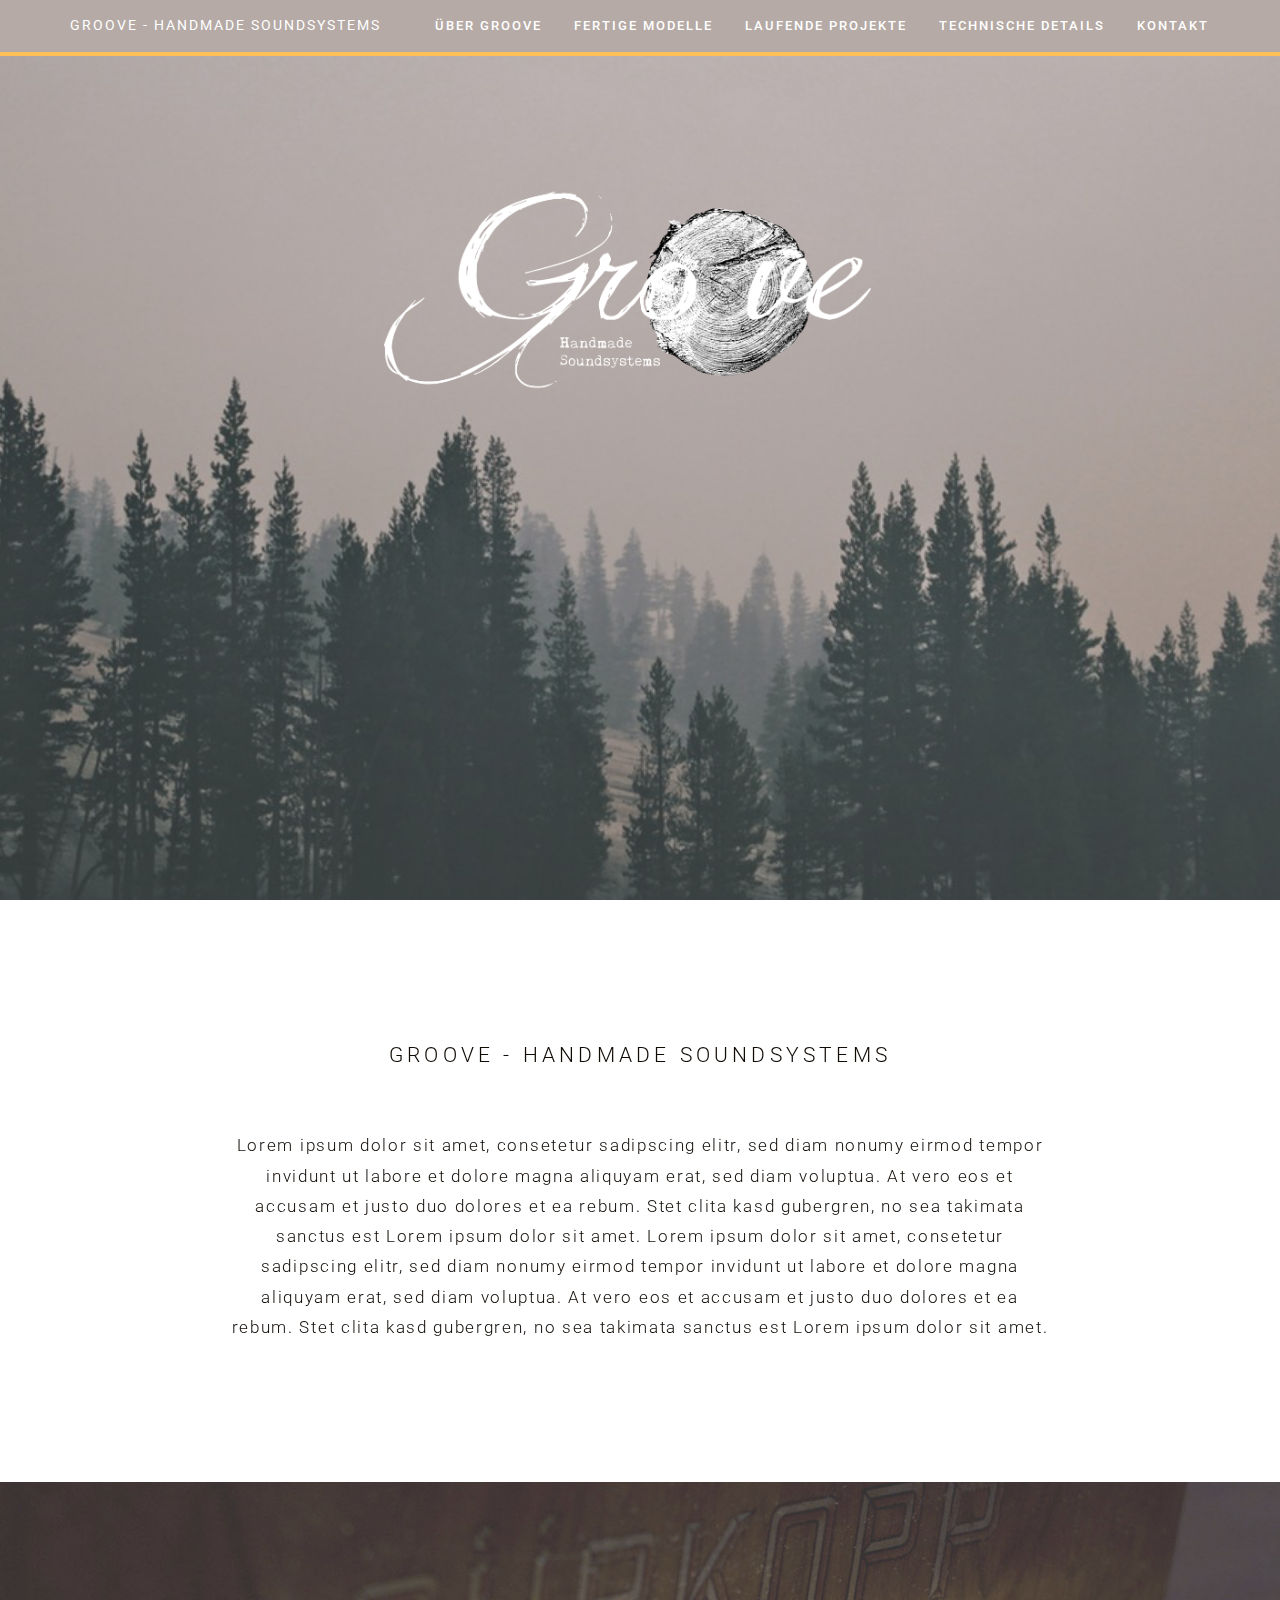
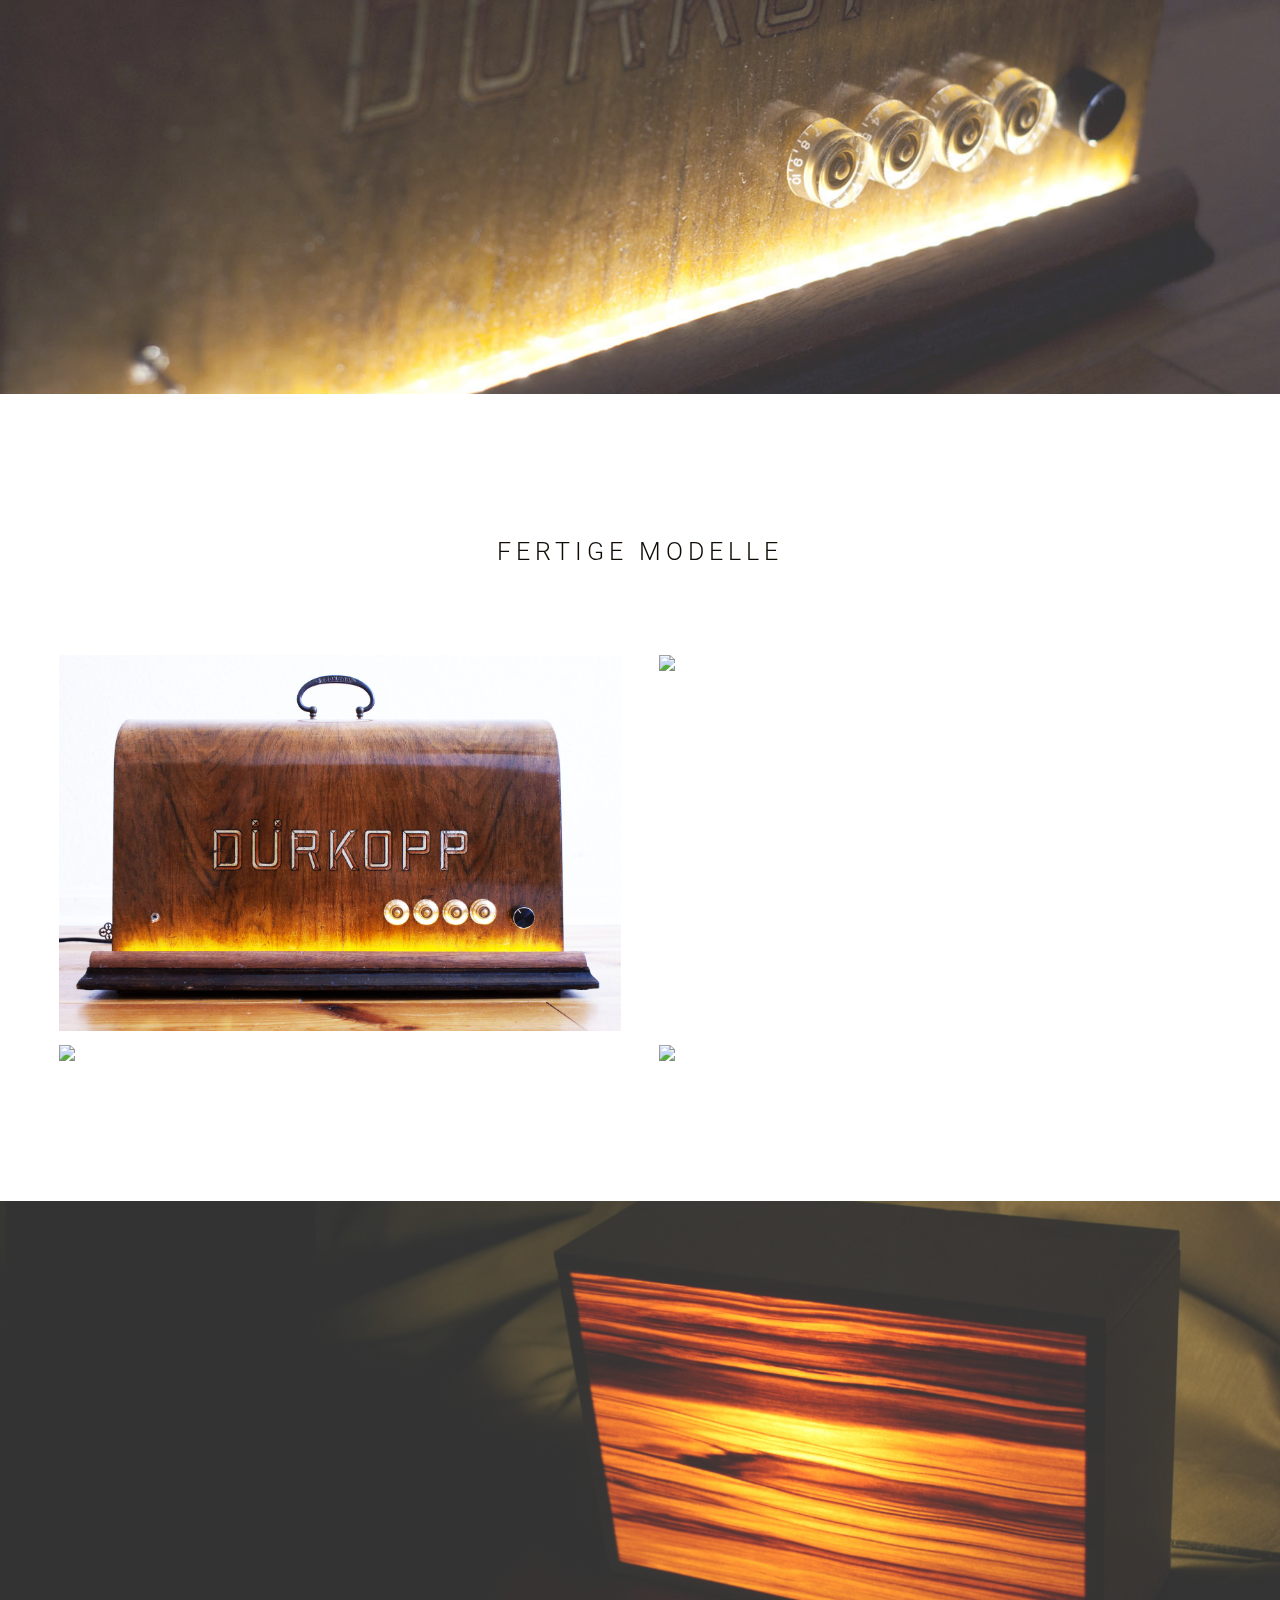
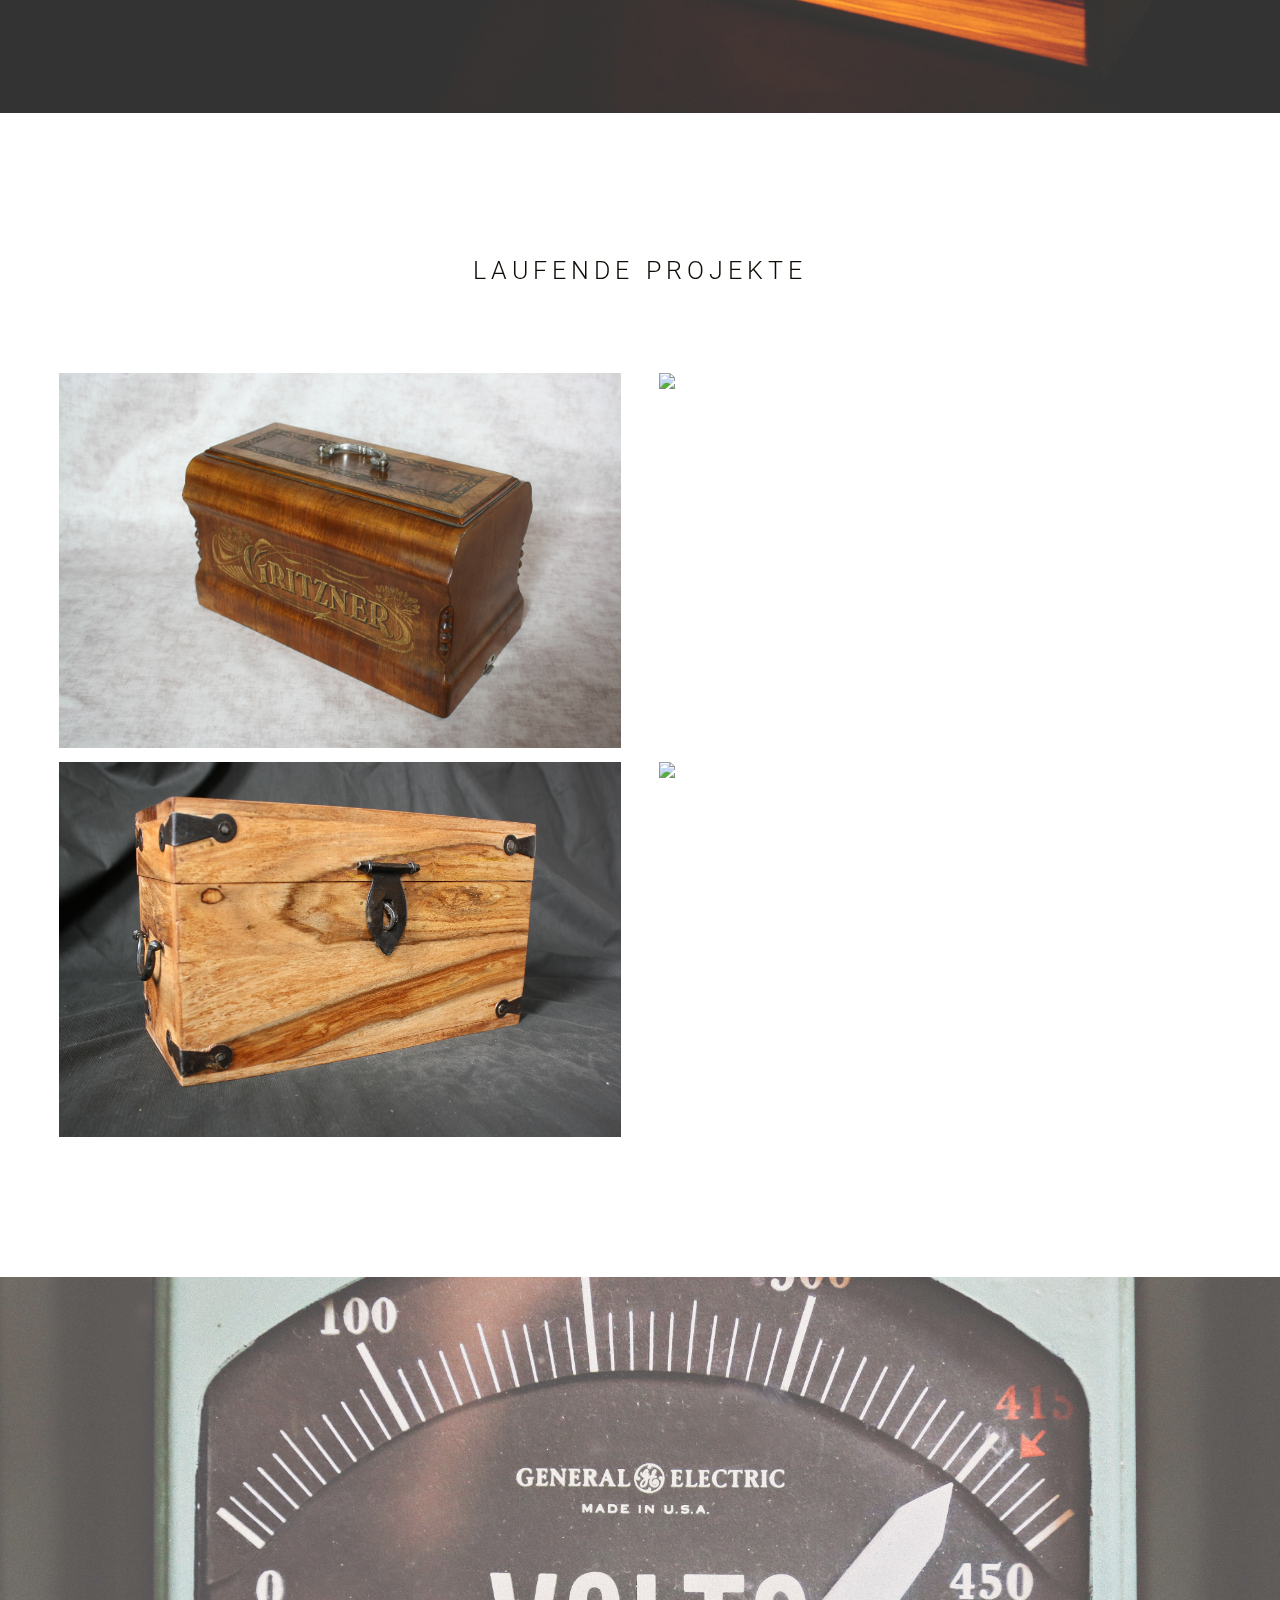
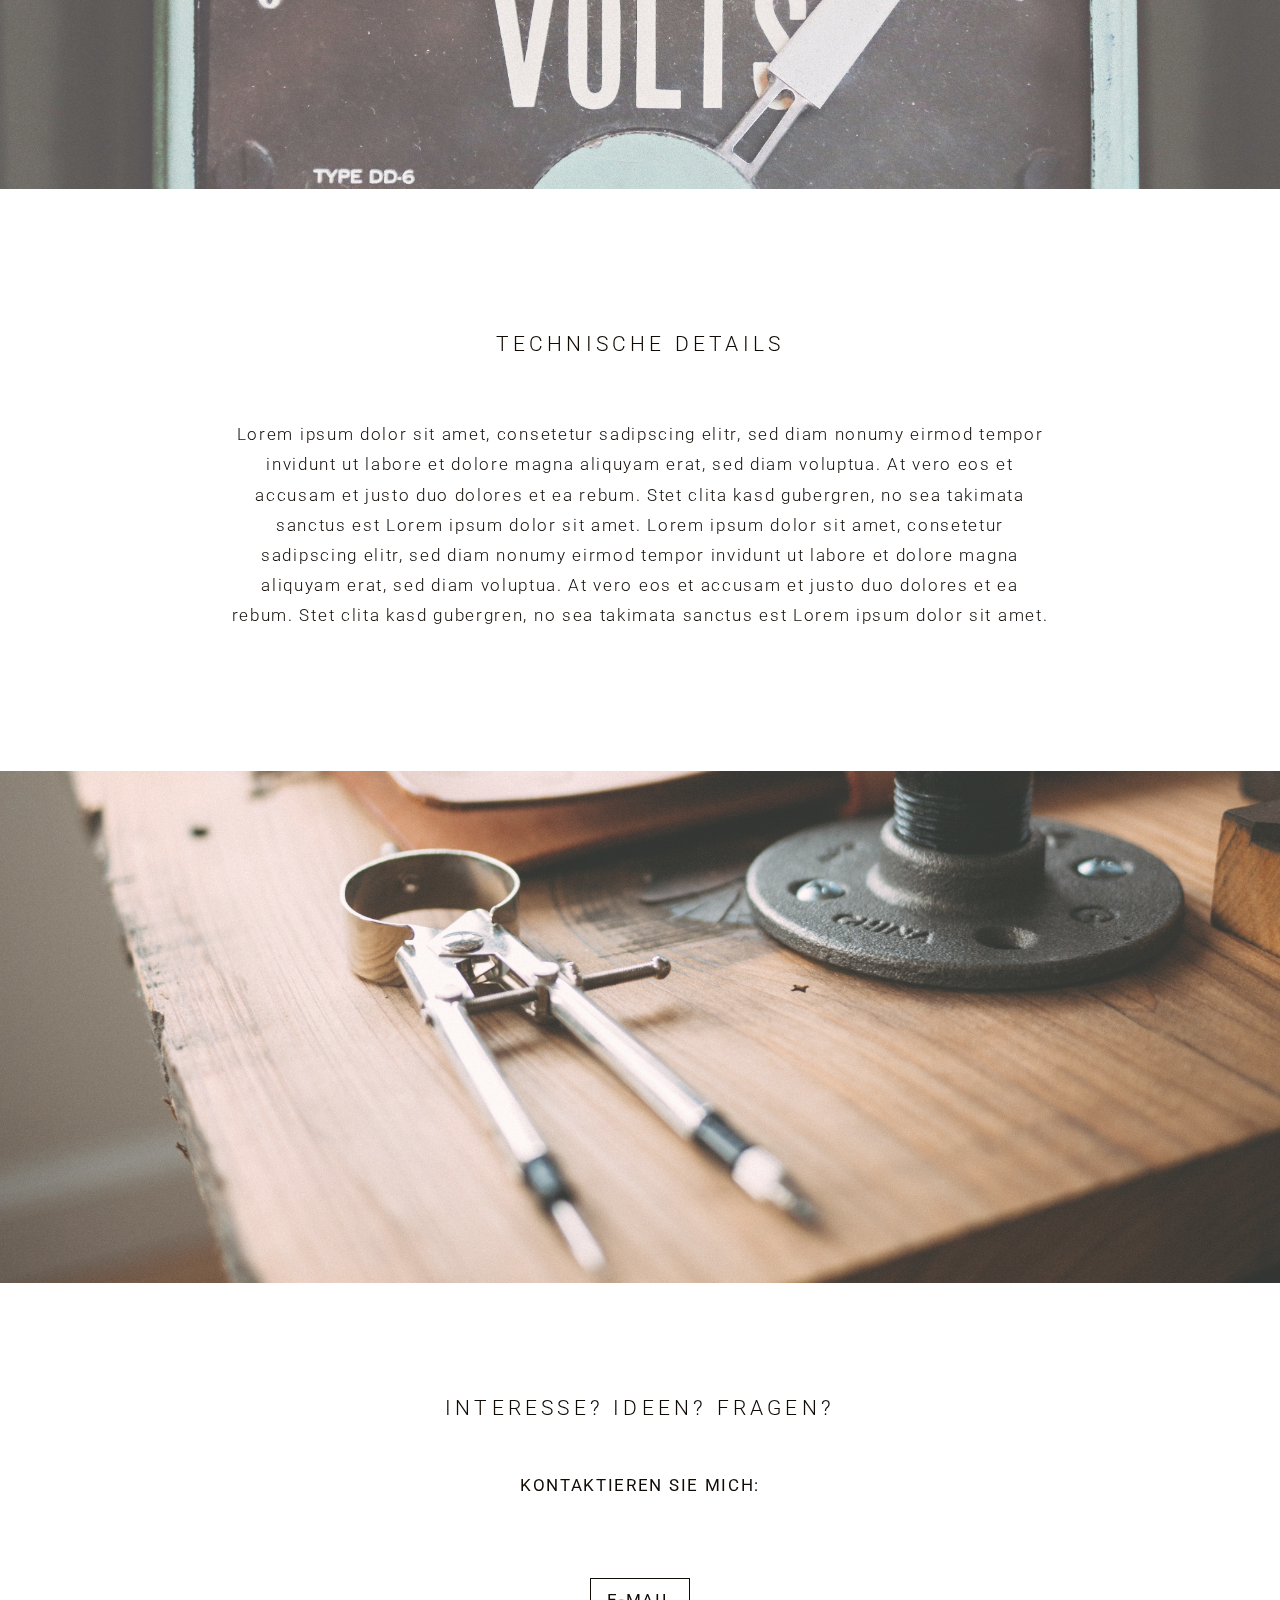
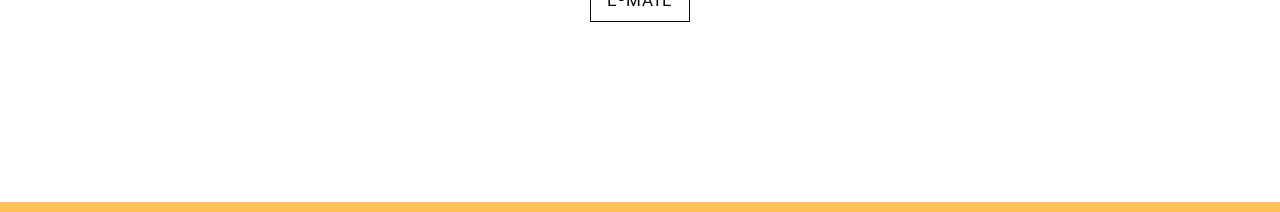
==== commit 7303bc0a: "bilder und so" ====
--- a/index.html
+++ b/index.html
@@ -61,7 +61,7 @@
 	</div>
 	
 	<div class="row nomargin">
-		<div class="col-lg-12 nomargin nopadding pic"><img src="img/pic5.jpg" class="img-responsive"></div>
+		<div class="col-lg-12 nomargin nopadding pic"><img src="img/duerkopp4.jpg" class="img-responsive"></div>
 	</div>
 	
 	<!--<div id="slider">
@@ -96,31 +96,39 @@
     
     <div class="row">
       			
-      			<div class="col-12 col-md-4 col-sm-6">
+      			<div class="col-12 col-md-6 col-sm-6">
 					<a title="Image 1" href="#"> 
-						<img class="thumbnail img-responsive" id="image-1" src="img/fertigemodelle/duerkopp1.jpg"></a>
-						<p><span class="glyphicon glyphicon-stop icons" aria-hidden="true"></span> 
-			Dürkopp<br><br>Lorem ipsum dolor sit amet, consetetur sadipscing elitr, sed diam nonumy eirmod tempor invidunt ut labore et dolore magna aliquyam erat, sed diam voluptua. </p>
+						<img class="thumbnail img-responsive" id="image-1" src="img/duerkopp1000.jpg"></a>
+						
 					
 				</div>
       
-				<div class="col-12 col-md-4 col-sm-6">
+				<div class="col-12 col-md-6 col-sm-6">
 					<a title="Image 2" href="#"> 
-						<img class="thumbnail img-responsive" id="image-2" src="img/ideenmodelle/phoenix.jpg"></a>
-						<p><span class="glyphicon glyphicon-stop icons" aria-hidden="true"></span> Phoenix<br><br>
-			Lorem ipsum dolor sit amet, consetetur sadipscing elitr, sed diam nonumy eirmod tempor invidunt ut labore et dolore magna aliquyam erat, sed diam voluptua.
-			</p>
-					
-
-				</div>
-				<div class="col-12 col-md-4 col-sm-6">
+						<img class="thumbnail img-responsive" id="image-2" src="img/phoenix1000.jpg"></a>
+						
+					
+
+				</div>
+				</div>
+				<div class="row">
+				<div class="col-12 col-md-6 col-sm-6">
 					<a title="Image 3" href="#"> 
-						<img class="thumbnail img-responsive" id="image-3" src="img/fertigemodelle/pyrat1.jpg"></a>
-						<p><span class="glyphicon glyphicon-stop icons" aria-hidden="true"></span> Pyrat<br><br>
-			Lorem ipsum dolor sit amet, consetetur sadipscing elitr, sed diam nonumy eirmod tempor invidunt ut labore et dolore magna aliquyam erat, sed diam voluptua. At vero eos et accusam et justo duo dolores et ea rebum.
-			</p>
-					</a>
-				</div>
+						<img class="thumbnail img-responsive" id="image-3" src="img/fertigemodelle/Pyrat_Titel.jpg"></a>
+						
+					
+
+				</div>
+				
+				<div class="col-12 col-md-6 col-sm-6">
+					<a title="Image 3" href="#"> 
+						<img class="thumbnail img-responsive" id="image-3" src="img/minwall.jpg"></a>
+						
+					
+
+				</div>
+				
+			
     </div>
     
     
@@ -222,7 +230,7 @@
 	
 	
 	<div class="row nomargin">
-		<div class="col-lg-12 nomargin nopadding pic"><img src="img/pic6.jpg" class="img-responsive"/>
+		<div class="col-lg-12 nomargin nopadding pic"><img src="img/lampe3.jpg" class="img-responsive"/>
 
 		</div>
 	</div>
@@ -234,29 +242,34 @@
     
     <div class="row">
       			
-      			<div class="col-12 col-md-4 col-sm-6">
+      			<div class="col-12 col-md-6 col-sm-6">
 					
 						<img class="thumbnail img-responsive" src="img/ideenmodelle/gritzner.jpg">
-						<p><span class="glyphicon glyphicon-stop icons" aria-hidden="true"></span> 
-			Gritzner<br><br>Lorem ipsum dolor sit amet, consetetur sadipscing elitr, sed diam nonumy eirmod tempor invidunt ut labore et dolore magna aliquyam erat, sed diam voluptua. </p>
-					
+						
+				</div>
+				
+				<div class="col-12 col-md-6 col-sm-6">
+					
+						<img class="thumbnail img-responsive" src="img/duerkoppII2.jpg">
+						
+					</a>
 				</div>
       
-				<div class="col-12 col-md-4 col-sm-6">
+				
+				</div>
+				<div class="row">
+				<div class="col-12 col-md-6 col-sm-6">
 					
 						<img class="thumbnail img-responsive" src="img/ideenmodelle/kiste.jpg">
-						<p><span class="glyphicon glyphicon-stop icons" aria-hidden="true"></span> Kiste<br><br>
-			Lorem ipsum dolor sit amet, consetetur sadipscing elitr, sed diam nonumy eirmod tempor invidunt ut labore et dolore magna aliquyam erat, sed diam voluptua.
-			</p>
-					
-
-				</div>
-				<div class="col-12 col-md-4 col-sm-6">
-					
-						<img class="thumbnail img-responsive" src="img/ideenmodelle/miniwall.jpg">
-						<p><span class="glyphicon glyphicon-stop icons" aria-hidden="true"></span> Mini Wall<br><br>
-			Lorem ipsum dolor sit amet, consetetur sadipscing elitr, sed diam nonumy eirmod tempor invidunt ut labore et dolore magna aliquyam erat, sed diam voluptua. At vero eos et accusam et justo duo dolores et ea rebum.
-			</p>
+						
+					
+
+				</div>
+				
+				<div class="col-12 col-md-6 col-sm-6">
+					
+						<img class="thumbnail img-responsive" src="img/lampe5.jpg">
+						
 					</a>
 				</div>
     </div>
@@ -270,7 +283,11 @@
 		<!--<div class="col-lg-12"><div class="buttonbilder"><a class="btn btn-default btn-lg button" href="#">Mehr Bilder</a></div></div>-->
 		
 	</div>
-	
+		<div class="row nomargin">
+		<div class="col-lg-12 nomargin nopadding pic"><img src="img/voltmeter.jpg" class="img-responsive"/>
+
+		</div>
+	</div>
 	<div class="row row7" id="details">
 		<div class="col-lg-12"><h4>technische details</h4></div>
 		<div class="col-lg-2"></div>
@@ -287,7 +304,7 @@
 	
 	
 	<div class="row nomargin">
-		<div class="col-lg-12 nomargin nopadding pic"><img src="img/pic1.jpg" class="img-responsive"></div>
+		<div class="col-lg-12 nomargin nopadding pic"><img src="img/pic5.jpg" class="img-responsive"></div>
 	</div>
 	
 	<div class="row row5" id="kontakt">
--- a/css/style.css
+++ b/css/style.css
@@ -171,7 +171,7 @@
 
 .row7{
 	margin:0;
-	background: #ffc057;
+	background: /*#ffc057;*/ #fff;
 	padding: 130px 0px 130px 0px; /*top right bottom left*/
 }
 
@@ -634,6 +634,7 @@
 	margin-bottom:6px;
 	border: 0px solid #ddd;
 	border-radius: 0px;
+	width: 120%;
 	}
 
 .carousel-control.left,.carousel-control.right{
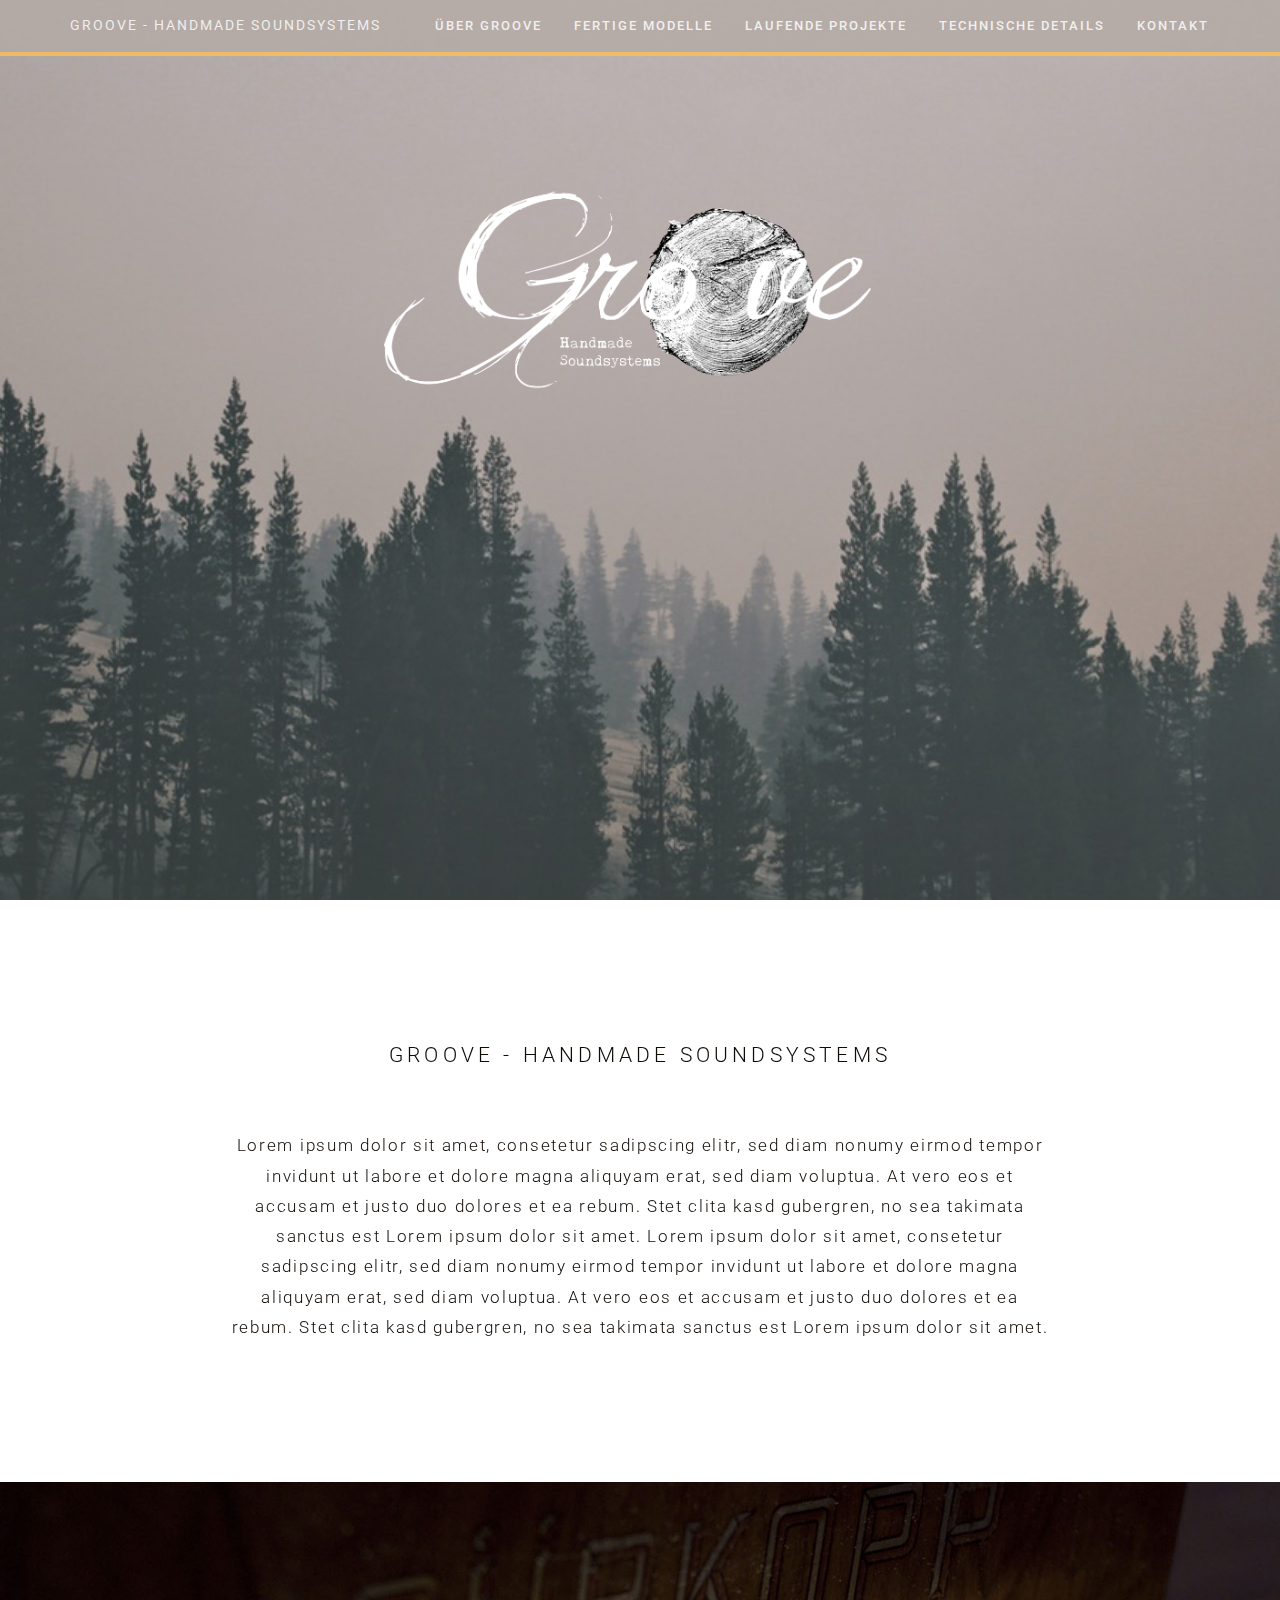
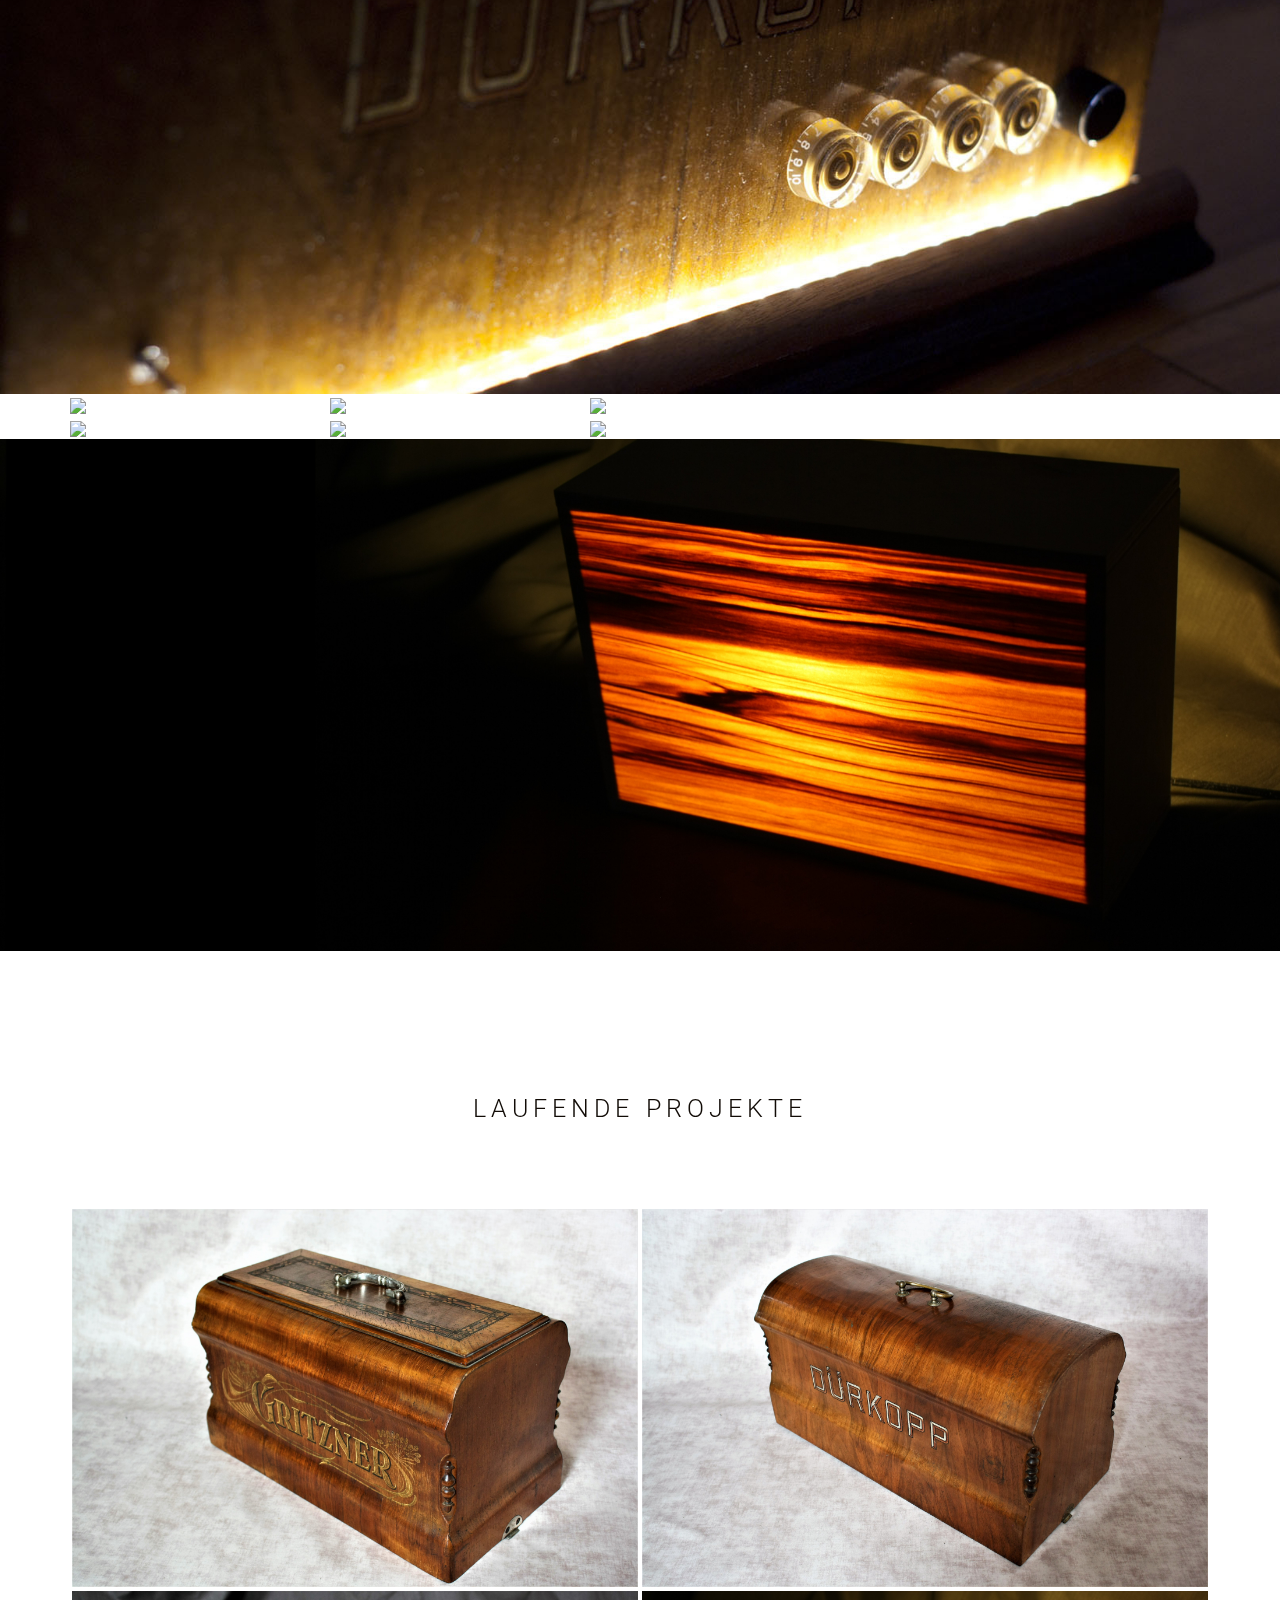
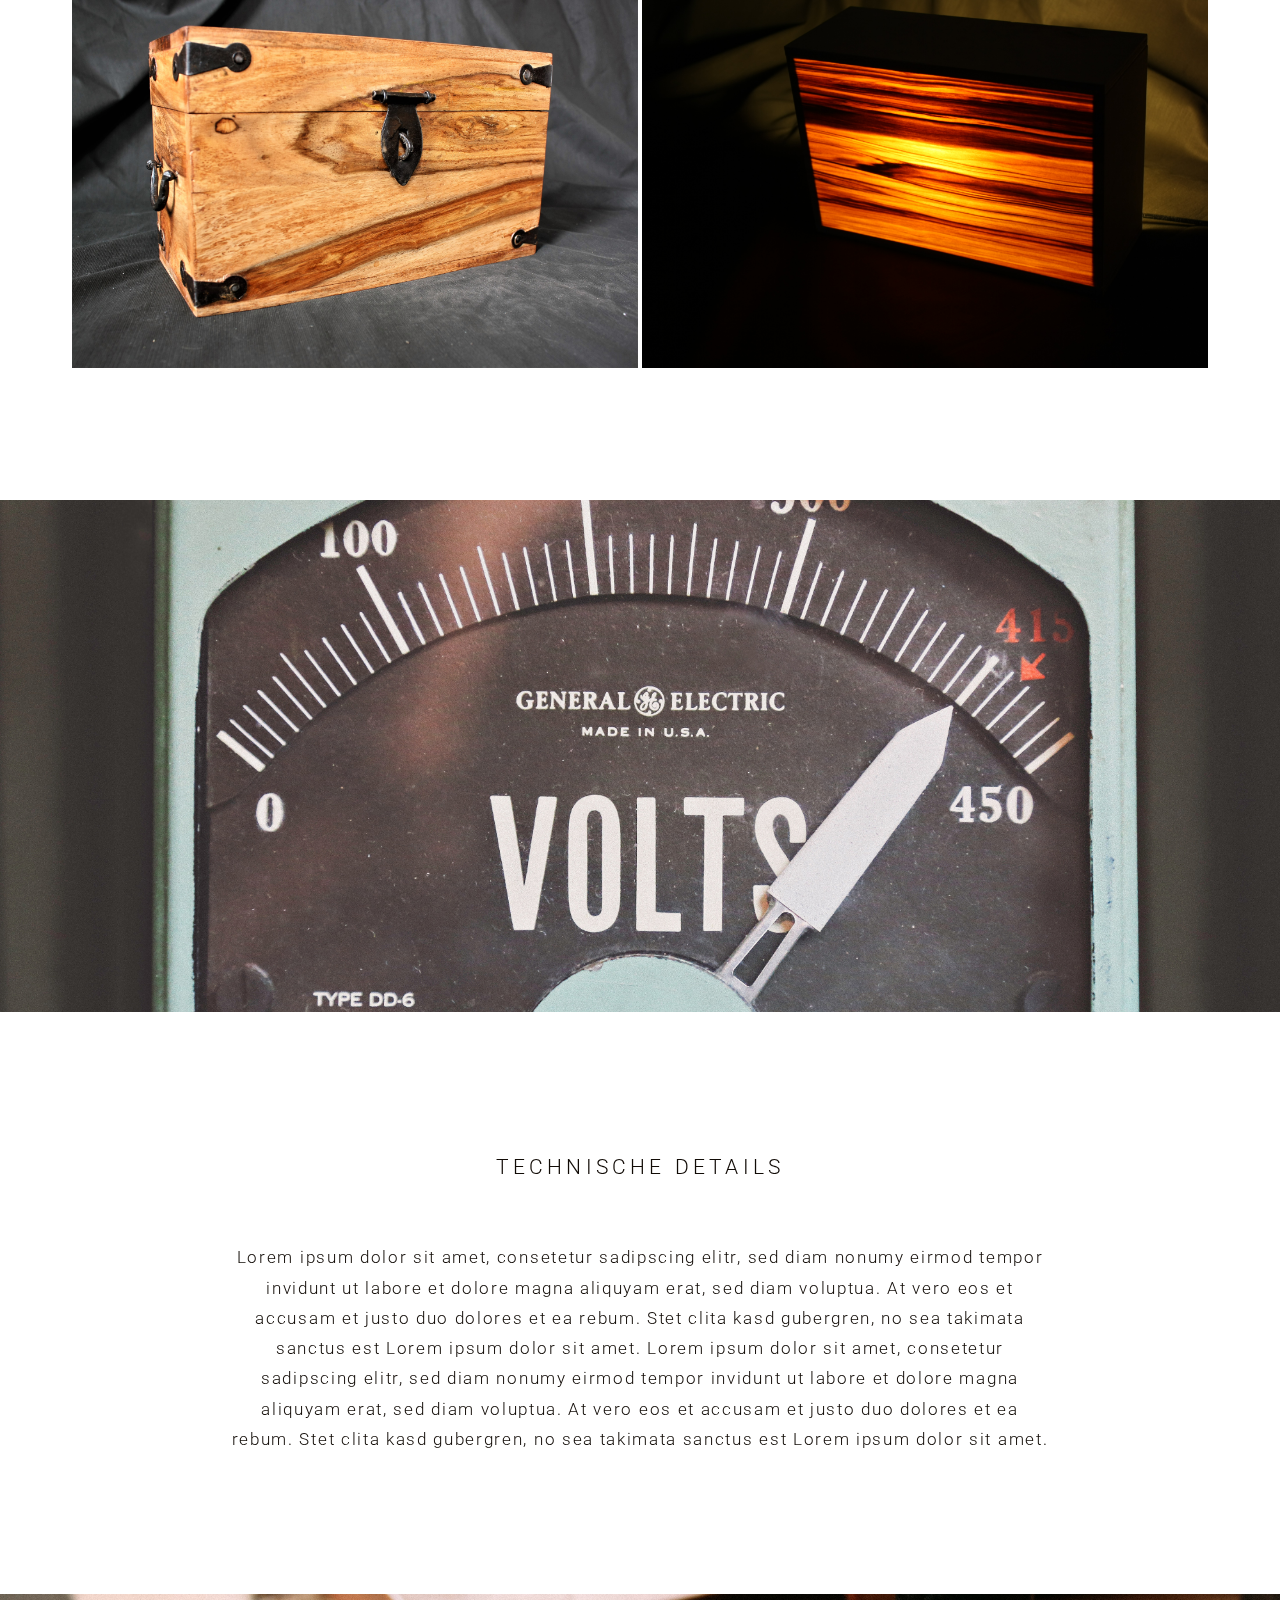
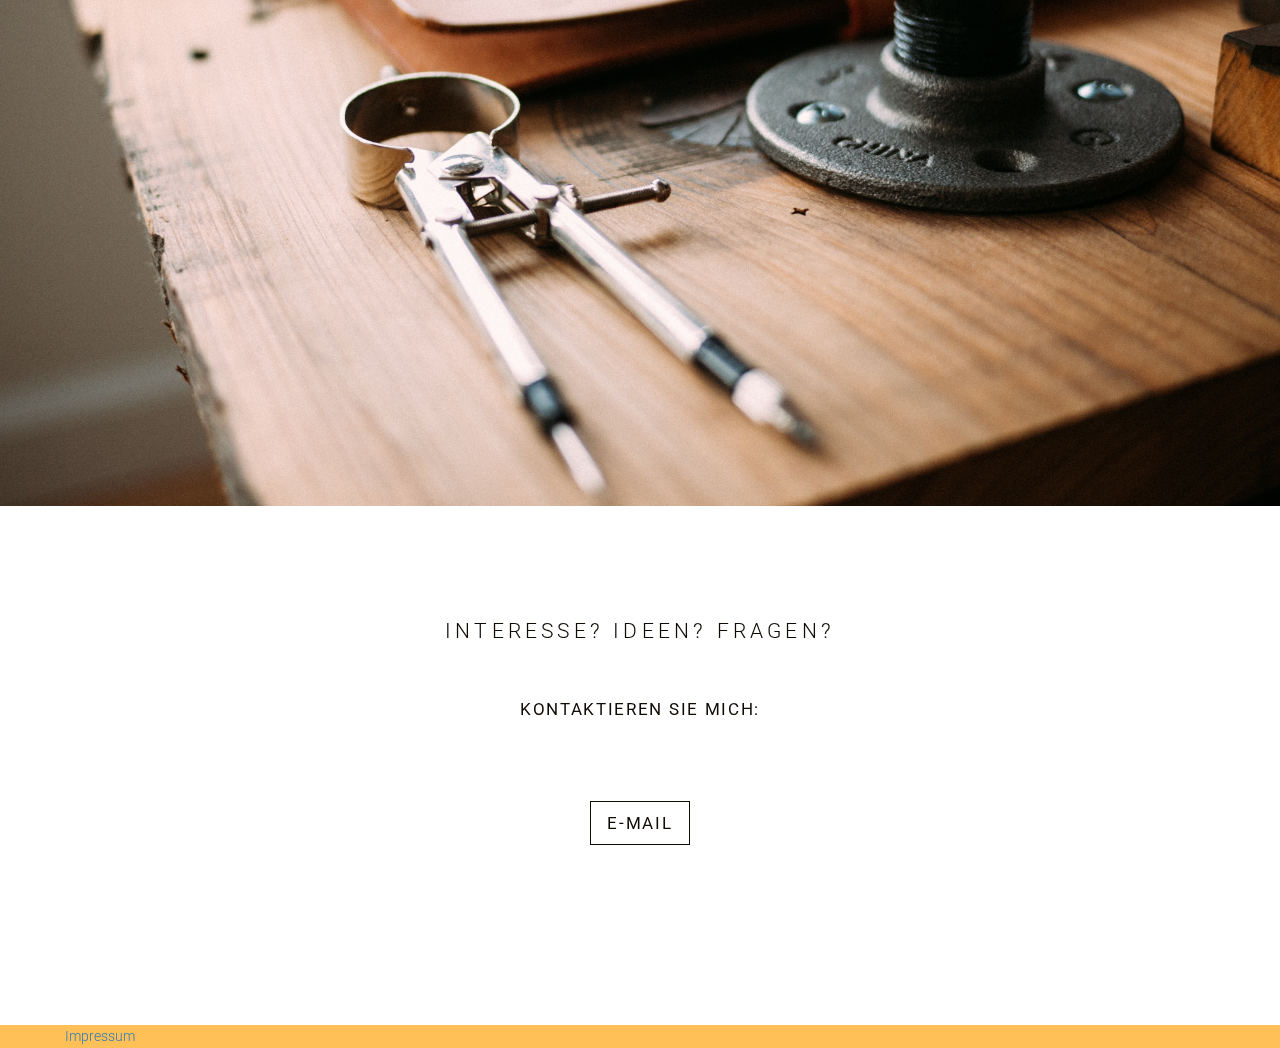
==== commit ed65e3b3: "image gallery" ====
--- a/index.html
+++ b/index.html
@@ -6,54 +6,55 @@
 	<link rel="stylesheet" href="css/bootstrap.min.css">
 	<link rel="stylesheet" href="css/style.css">
 	<link href="https://fonts.googleapis.com/css?family=Roboto:300,400" rel="stylesheet"> 
-	<link href="//maxcdn.bootstrapcdn.com/font-awesome/4.2.0/css/font-awesome.min.css" rel="stylesheet">
-<link href='http://fonts.googleapis.com/css?family=Lato:100,300,400,700,900' rel='stylesheet' type='text/css'>
+	<link href='http://fonts.googleapis.com/css?family=Lato:100,300,400,700,900' rel='stylesheet' type='text/css'>
+	<link href="css/ekko-lightbox.min.css" rel="stylesheet">
+
     <title>Groove</title>
   </head>
+  
   <body data-spy="scroll" data-target=".navbar" data-offset="50">
-	     
-		<nav class="navbar navbar-inverse navbar-fixed-top" role="navigation">
-  <div class="container">
-    <div class="navbar-header">
-      <button type="button" class="navbar-toggle" data-toggle="collapse" data-target="#bs-example-navbar-collapse-1">
-        <span class="sr-only">Toggle navigation</span>
-        <span class="icon-bar"></span>
-        <span class="icon-bar"></span>
-        <span class="icon-bar"></span>
-      </button>
-      <a class="navbar-brand" href="#">Groove - Handmade Soundsystems</a>
-    </div>
-
-  <div class="collapse navbar-collapse" id="bs-example-navbar-collapse-1">
-    <ul class="nav navbar-nav navbar-right">
-      <li><a href="#groove">Über Groove</a><span class="hover"></span></li>
-      <li><a href="#fertige">Fertige Modelle</a><span class="hover"></span></li>
-      <li><a href="#laufende">Laufende Projekte</a><span class="hover"></span></li>
-      <li><a href="#details">Technische Details</a><span class="hover"></span></li>
-      <li><a href="#kontakt">Kontakt</a><span class="hover"></span></li>
-    </ul>
-  </div>
-  </div>
-</nav>
-
+	 
+
+	<!-- Navbar start -->
+	<nav class="navbar navbar-inverse navbar-fixed-top" role="navigation">
+		<div class="container">
+			<div class="navbar-header">
+				<button type="button" class="navbar-toggle" data-toggle="collapse" data-target="#bs-example-navbar-collapse-1">
+					<span class="sr-only">Toggle navigation</span>
+					<span class="icon-bar"></span>
+					<span class="icon-bar"></span>
+					<span class="icon-bar"></span>
+				</button>
+				<a class="navbar-brand" href="#">Groove - Handmade Soundsystems</a>
+			</div>
+
+			<div class="collapse navbar-collapse" id="bs-example-navbar-collapse-1">
+				<ul class="nav navbar-nav navbar-right">
+				  <li><a href="#groove">Über Groove</a><span class="hover"></span></li>
+				  <li><a href="#fertige">Fertige Modelle</a><span class="hover"></span></li>
+				  <li><a href="#laufende">Laufende Projekte</a><span class="hover"></span></li>
+				  <li><a href="#details">Technische Details</a><span class="hover"></span></li>
+				  <li><a href="#kontakt">Kontakt</a><span class="hover"></span></li>
+				</ul>
+			</div>
+		</div>
+	</nav>
+	<!-- Navbar End -->
+	
+	<!-- Header & Parallax start -->
 	<div class="parallax-window" data-parallax="scroll" data-image-src="img/header.jpg">
 		<div class="row nomargin">
-			<div class="col-lg-3 nopadding">
-				
+			<div class="col-lg-3 nopadding"></div>
+			<div class="col-lg-6 nopadding">
+				<img src="img/logo/Groove_Logo_2w.png" class="img-responsive logo2"/>
 			</div>
-			<div class="col-lg-6 nopadding">
-				<img src="img/Groove_Logo_2w.png" class="img-responsive logo2"/>
-				
-			</div>
-			<div class="col-lg-3 nopadding">
-				
-			</div>
-		</div>
-	
-	</div>
-	
-
-	<div class="row row2" id="groove">
+			<div class="col-lg-3 nopadding"></div>
+		</div>
+	</div>
+	<!-- Header & Parallax end -->
+	
+	<!-- Content start -->
+	<div class="row row-text" id="groove">
 		<div class="col-lg-12"><h4>groove - handmade soundsystems</h4></div>
 		<div class="col-lg-2"></div>
 		<div class="col-lg-8"><p>Lorem ipsum dolor sit amet, consetetur sadipscing elitr, sed diam nonumy eirmod tempor invidunt ut labore et dolore magna aliquyam erat, sed diam voluptua. At vero eos et accusam et justo duo dolores et ea rebum. Stet clita kasd gubergren, no sea takimata sanctus est Lorem ipsum dolor sit amet. Lorem ipsum dolor sit amet, consetetur sadipscing elitr, sed diam nonumy eirmod tempor invidunt ut labore et dolore magna aliquyam erat, sed diam voluptua. At vero eos et accusam et justo duo dolores et ea rebum. Stet clita kasd gubergren, no sea takimata sanctus est Lorem ipsum dolor sit amet.</p></div>
@@ -61,358 +62,172 @@
 	</div>
 	
 	<div class="row nomargin">
-		<div class="col-lg-12 nomargin nopadding pic"><img src="img/duerkopp4.jpg" class="img-responsive"></div>
-	</div>
-	
-	<!--<div id="slider">
-		<a href="javascript:return false" class="control_next"><span class="glyphicon glyphicon-chevron-right" aria-hidden="true"></span></a>
-		<a href="javascript:return false" class="control_prev"><span class="glyphicon glyphicon-chevron-left" aria-hidden="true"></span></a>
-		<ul>
-			<li><img src="img/slider/IMG_5847.jpg" class="img-responsive"></li>
-			<li><img src="img/slider/duerkopp2.jpg" class="img-responsive"></li>
-			<li><img src="img/slider/phoenix1.jpg" class="img-responsive"></li>
-			<li><img src="img/slider/phoenix2.jpg" class="img-responsive"></li>
-		</ul>  
-	</div>-->
-	
-	
-	<!--<div class="row row-masonry">
-	
-	<div class="masonry">
-	<div class="item"><img src="img/masonry/IMG_6143.jpg" class="img-responsive"></div>
-   <div class="item"><img src="img/masonry/IMG_5847.jpg" class="img-responsive"></div>
-   <div class="item"><img src="img/masonry/IMG_6145.jpg" class="img-responsive"></div>
-   <div class="item"><img src="img/masonry/IMG_6143.jpg" class="img-responsive"></div>
-   <div class="item"><img src="img/masonry/IMG_5847.jpg" class="img-responsive"></div>
-   <div class="item"><img src="img/masonry/IMG_5847.jpg" class="img-responsive"></div>
-
+		<div class="col-lg-12 nomargin nopadding row-stock"><img src="img/stock/duerkopp4.jpg" class="img-responsive"></div>
+	</div>
+	
+	<!-- gallery test start -->
+	
+	<div class="container">
+	<div class="row">
+    <div class="offset-md-2 col-md-8">
+        <div class="row">
+            <a href="https://unsplash.it/1200/768.jpg?image=251" data-toggle="lightbox" data-gallery="example-gallery" class="col-sm-4">
+                <img src="https://unsplash.it/600.jpg?image=251" class="img-fluid" style="height:300px;">
+            </a>
+            <a href="https://unsplash.it/1200/768.jpg?image=252" data-toggle="lightbox" data-gallery="example-gallery" class="col-sm-4">
+                <img src="https://unsplash.it/600.jpg?image=252" class="img-fluid" style="height:300px;">
+            </a>
+            <a href="https://unsplash.it/1200/768.jpg?image=253" data-toggle="lightbox" data-gallery="example-gallery" class="col-sm-4">
+                <img src="https://unsplash.it/600.jpg?image=253" class="img-fluid" style="height:300px;">
+            </a>
+        </div>
+        <div class="row">
+            <a href="https://unsplash.it/1200/768.jpg?image=254" data-toggle="lightbox" data-gallery="example-gallery" class="col-sm-4">
+                <img src="https://unsplash.it/600.jpg?image=254" class="img-fluid" style="height:300px;">
+            </a>
+            <a href="https://unsplash.it/1200/768.jpg?image=255" data-toggle="lightbox" data-gallery="example-gallery" class="col-sm-4">
+                <img src="https://unsplash.it/600.jpg?image=255" class="img-fluid" style="height:300px;">
+            </a>
+            <a href="https://unsplash.it/1200/768.jpg?image=256" data-toggle="lightbox" data-gallery="example-gallery" class="col-sm-4">
+                <img src="https://unsplash.it/600.jpg?image=256" class="img-fluid" style="height:300px;">
+            </a>
+        </div>
+    </div>
+	</div>
+</div>
+	
+	<!-- gallery test end -->
+	
+	
+	<!-- fertige Projekte start -->
+	<!--
+	<div class="container">
+		<div class="row row-projects" id="laufende">
+			<div class="col-lg-12"><h4>Laufende Projekte</h4></div>
+				<div class="col-12 col-md-6 col-sm-6 projects ">
+					<img  src="img/fertigemodelle/duerkopp_1.jpg" class="thumbnail img-responsive">
+				</div>
+				<div class="col-12 col-md-6 col-sm-6 projects">
+					<img class="thumbnail img-responsive" src="img/fertigemodelle/phoenix_1.jpg">
+				</div>
+				<div class="col-12 col-md-6 col-sm-6 projects">
+					<img class="thumbnail img-responsive" src="img/fertigemodelle/Pyrat_1.JPG">
+				</div>
+				<div class="col-12 col-md-6 col-sm-6 projects">
+					<img class="thumbnail img-responsive" src="img/fertigemodelle/Mini_Wall_1.JPG">
+				</div>
+		</div>
 	</div>
 	-->
-	
+	<!-- fertige Projekte end -->
+
+	<div class="row nomargin">
+		<div class="col-lg-12 nomargin nopadding row-stock"><img src="img/stock/lampe3.jpg" class="img-responsive"/></div>
+	</div>
+	
+	<!-- laufende Projekte start -->
 	<div class="container">
-  <div class="row">
-<div class="row row3" id="fertige">
-		<div class="col-lg-12"><h4>Fertige Modelle</h4></div>
-    
-    <div class="row">
-      			
-      			<div class="col-12 col-md-6 col-sm-6">
-					<a title="Image 1" href="#"> 
-						<img class="thumbnail img-responsive" id="image-1" src="img/duerkopp1000.jpg"></a>
-						
-					
-				</div>
-      
-				<div class="col-12 col-md-6 col-sm-6">
-					<a title="Image 2" href="#"> 
-						<img class="thumbnail img-responsive" id="image-2" src="img/phoenix1000.jpg"></a>
-						
-					
-
-				</div>
-				</div>
-				<div class="row">
-				<div class="col-12 col-md-6 col-sm-6">
-					<a title="Image 3" href="#"> 
-						<img class="thumbnail img-responsive" id="image-3" src="img/fertigemodelle/Pyrat_Titel.jpg"></a>
-						
-					
-
-				</div>
-				
-				<div class="col-12 col-md-6 col-sm-6">
-					<a title="Image 3" href="#"> 
-						<img class="thumbnail img-responsive" id="image-3" src="img/minwall.jpg"></a>
-						
-					
-
-				</div>
-				
-			
-    </div>
-    
-    
-    
-  </div>
-</div>
-</div>
-
-	<div class="hidden" id="img-repo">
+		<div class="row row-projects" id="laufende">
+			<div class="col-lg-12"><h4>Laufende Projekte</h4></div>
+				<div class="col-12 col-md-6 col-sm-6 projects">
+					<img class="thumbnail img-responsive" src="img/laufendeprojekte/Gritzner_1.JPG">
+				</div>
+				<div class="col-12 col-md-6 col-sm-6 projects">
+					<img class="thumbnail img-responsive" src="img/laufendeprojekte/Duerkopp_II_1.JPG">
+				</div>
+				<div class="col-12 col-md-6 col-sm-6 projects">
+					<img class="thumbnail img-responsive" src="img/laufendeprojekte/Kiste_1.JPG">
+				</div>
+				<div class="col-12 col-md-6 col-sm-6 projects">
+					<img class="thumbnail img-responsive" src="img/laufendeprojekte/lampe_1.JPG">
+				</div>
+		</div>
+	</div>
+	
+	<!-- laufende Projekte end -->
 		
-		<!-- #image-1 -->
-		<div class="item" id="image-1">
-			<img class="thumbnail img-responsive" title="" src="img/fertigemodelle/duerkopp1.jpg">
-			
-		</div>
-		<div class="item" id="image-1">
-			<img class="thumbnail img-responsive" title="" src="img/fertigemodelle/duerkopp2.jpg">
-		</div>
-		<div class="item" id="image-1">
-			<img class="thumbnail img-responsive" title="" src="img/fertigemodelle/duerkopp3.jpg">
-		</div>
-		<div class="item" id="image-1">
-			<img class="thumbnail img-responsive" title="" src="img/fertigemodelle/duerkopp4.jpg">
-		</div>
-		<div class="item" id="image-1">
-			<img class="thumbnail img-responsive" title="" src="img/fertigemodelle/duerkopp5.jpg">
-		</div>
-		<div class="item" id="image-1">
-			<img class="thumbnail img-responsive" title="" src="img/fertigemodelle/duerkopp6.jpg">
-		</div>
-      
-		<!-- #image-2 -->
-		<div class="item" id="image-2">
-			<img class="thumbnail img-responsive" title="" src="img/ideenmodelle/phoenix.jpg">
-			
-		</div>
-		<div class="item" id="image-2">
-			<img class="thumbnail img-responsive" title="" src="img/fertigemodelle/phoenix2.jpg">
-		</div>
-		<div class="item" id="image-2">
-			<img class="thumbnail img-responsive" title="" src="img/fertigemodelle/phoenix3.jpg">
-		</div>
-		<div class="item" id="image-2">
-			<img class="thumbnail img-responsive" title="" src="img/fertigemodelle/phoenix4.jpg">
-		</div>
-		<div class="item" id="image-2">
-			<img class="thumbnail img-responsive" title="" src="img/fertigemodelle/phoenix5.jpg">
-		</div>
-		<div class="item" id="image-2">
-			<img class="thumbnail img-responsive" title="" src="img/fertigemodelle/phoenix6.jpg">
-		</div> 
-		<!-- #image-3-->
-      <div class="item" id="image-3">
-			<img class="thumbnail img-responsive" title="" src="img/fertigemodelle/pyrat1.jpg">
-			
-		</div>
-		<div class="item" id="image-3">
-			<img class="thumbnail img-responsive" title="" src="img/fertigemodelle/pyrat2.jpg">
-		</div>
-		<div class="item" id="image-3">
-			<img class="thumbnail img-responsive" title="" src="img/fertigemodelle/pyrat3.jpg">
-		</div>
-		<div class="item" id="image-3">
-			<img class="thumbnail img-responsive" title="" src="img/fertigemodelle/pyrat4.jpg">
-		</div>
-		<div class="item" id="image-3">
-			<img class="thumbnail img-responsive" title="" src="img/fertigemodelle/pyrat5.jpg">
-		</div>
-		<div class="item" id="image-3">
-			<img class="thumbnail img-responsive" title="" src="img/fertigemodelle/pyrat6.jpg">
-		</div>
-		
-	</div>
-	
-<div class="modal" id="modal-gallery" role="dialog">
-  <div class="modal-dialog">
-    <div class="modal-content">
-      <div class="modal-header">
-         
-          <h3 class="modal-title"></h3>
-      </div>
-      <div class="modal-body">
-          <div id="modal-carousel" class="carousel">
-   
-            <div class="carousel-inner">           
-            </div>
-            
-            <a class="carousel-control left" href="#modal-carousel" data-slide="prev"><i class="glyphicon glyphicon-chevron-left"></i></a>
-            <a class="carousel-control right" href="#modal-carousel" data-slide="next"><i class="glyphicon glyphicon-chevron-right"></i></a>
-            
-          </div>
-      </div>
-      <div class="modal-footer">
-          
-      </div>
-    </div>
-  </div>
-</div>
-	
-	
-	<div class="row nomargin">
-		<div class="col-lg-12 nomargin nopadding pic"><img src="img/lampe3.jpg" class="img-responsive"/>
-
-		</div>
-	</div>
-	
-		<div class="container">
-  <div class="row">
-<div class="row row3" id="laufende">
-		<div class="col-lg-12"><h4>Laufende Projekte</h4></div>
-    
-    <div class="row">
-      			
-      			<div class="col-12 col-md-6 col-sm-6">
-					
-						<img class="thumbnail img-responsive" src="img/ideenmodelle/gritzner.jpg">
-						
-				</div>
-				
-				<div class="col-12 col-md-6 col-sm-6">
-					
-						<img class="thumbnail img-responsive" src="img/duerkoppII2.jpg">
-						
-					</a>
-				</div>
-      
-				
-				</div>
-				<div class="row">
-				<div class="col-12 col-md-6 col-sm-6">
-					
-						<img class="thumbnail img-responsive" src="img/ideenmodelle/kiste.jpg">
-						
-					
-
-				</div>
-				
-				<div class="col-12 col-md-6 col-sm-6">
-					
-						<img class="thumbnail img-responsive" src="img/lampe5.jpg">
-						
-					</a>
-				</div>
-    </div>
-    
-    
-    
-  </div>
-</div>
-</div>
-		
-		<!--<div class="col-lg-12"><div class="buttonbilder"><a class="btn btn-default btn-lg button" href="#">Mehr Bilder</a></div></div>-->
-		
-	</div>
-		<div class="row nomargin">
-		<div class="col-lg-12 nomargin nopadding pic"><img src="img/voltmeter.jpg" class="img-responsive"/>
-
-		</div>
-	</div>
-	<div class="row row7" id="details">
+	<div class="row nomargin">
+		<div class="col-lg-12 nomargin nopadding row-stock"><img src="img/stock/voltmeter.jpg" class="img-responsive"/></div>
+	</div>
+	
+	<div class="row row-text" id="details">
 		<div class="col-lg-12"><h4>technische details</h4></div>
 		<div class="col-lg-2"></div>
 		<div class="col-lg-8"><p>Lorem ipsum dolor sit amet, consetetur sadipscing elitr, sed diam nonumy eirmod tempor invidunt ut labore et dolore magna aliquyam erat, sed diam voluptua. At vero eos et accusam et justo duo dolores et ea rebum. Stet clita kasd gubergren, no sea takimata sanctus est Lorem ipsum dolor sit amet. Lorem ipsum dolor sit amet, consetetur sadipscing elitr, sed diam nonumy eirmod tempor invidunt ut labore et dolore magna aliquyam erat, sed diam voluptua. At vero eos et accusam et justo duo dolores et ea rebum. Stet clita kasd gubergren, no sea takimata sanctus est Lorem ipsum dolor sit amet.</p></div>
 		<div class="col-lg-2"></div>
 	</div>
 	
-		<!--<div class="row row7" id="andere">
-		<div class="col-lg-12"><h4>Weitere Produkte</h4></div>
-		<div class="col-lg-2"></div>
-		<div class="col-lg-8"><p>Lorem ipsum dolor sit amet, consetetur sadipscing elitr, sed diam nonumy eirmod tempor invidunt ut labore et dolore magna aliquyam erat, sed diam voluptua. At vero eos et accusam et justo duo dolores et ea rebum. Stet clita kasd gubergren, no sea takimata sanctus est Lorem ipsum dolor sit amet. Lorem ipsum dolor sit amet, consetetur sadipscing elitr, sed diam nonumy eirmod tempor invidunt ut labore et dolore magna aliquyam erat, sed diam voluptua. At vero eos et accusam et justo duo dolores et ea rebum. Stet clita kasd gubergren, no sea takimata sanctus est Lorem ipsum dolor sit amet.</p></div>
-		<div class="col-lg-2"></div>
-	</div>-->
-	
-	
-	<div class="row nomargin">
-		<div class="col-lg-12 nomargin nopadding pic"><img src="img/pic5.jpg" class="img-responsive"></div>
-	</div>
-	
-	<div class="row row5" id="kontakt">
+	<div class="row nomargin">
+		<div class="col-lg-12 nomargin nopadding row-stock"><img src="img/stock/pic5.jpg" class="img-responsive"></div>
+	</div>
+	
+	<div class="row row-contact" id="kontakt">
 		<div class="col-lg-12"><h4>Interesse? Ideen? Fragen?</h4></div>
 		<div class="col-lg-12"><h5>Kontaktieren Sie mich:</h5></div>
 		<div class="col-lg-12"><p><a class="btn btn-default btn-lg button" href="#">E-Mail</a></p></div>
 	</div>
 	
-	<div class="row row6">
-		<div class="col-lg-12"></div>
-	</div>
+	<div class="row row-footer">
+		<div class="col-lg-12"><a href="impressum.html">Impressum</div>
+	</div>
+	
+	<!-- content end -->
 	  
 	<script src="https://ajax.googleapis.com/ajax/libs/jquery/1.12.0/jquery.min.js"></script>
 	<script src="js/parallax.js"></script>
 	<script src="js/bootstrap.min.js"></script>
+	<script src="js/ekko-lightbox.min.js"></script>
 	<script>$('.parallax-window').parallax({imageSrc: 'img/header.jpg'});</script>
 	<script>$('body').scrollspy({target: ".navbar"}) </script>
-	
 	<script>
-	$(document).ready(function() {
-        
-   /* activate the carousel */
-   $("#modal-carousel").carousel({interval:false});
-
-   /* change modal title when slide changes */
-   $("#modal-carousel").on("slid.bs.carousel",       function () {
-        $(".modal-title")
-        .html($(this)
-        .find(".active img")
-        .attr("title"));
-   });
-
-   /* when clicking a thumbnail */
-   $(".row .thumbnail").click(function(){
-    var content = $(".carousel-inner");
-    var title = $(".modal-title");
-  
-    content.empty();  
-    title.empty();
-  
-  	var id = this.id;  
-     var repo = $("#img-repo .item");
-     var repoCopy = repo.filter("#" + id).clone();
-     var active = repoCopy.first();
-  
-    active.addClass("active");
-    title.html(active.find("img").attr("title"));
-  	content.append(repoCopy);
-
-    // show the modal
-  	$("#modal-gallery").modal("show");
-  });
-
-});
+		$(document).ready(function ($) {
+                // delegate calls to data-toggle="lightbox"
+                $(document).on('click', '[data-toggle="lightbox"]:not([data-gallery="navigateTo"])', function(event) {
+                    event.preventDefault();
+                    return $(this).ekkoLightbox({
+                        onShown: function() {
+                            if (window.console) {
+                                return console.log('Checking our the events huh?');
+                            }
+                        },
+						onNavigate: function(direction, itemIndex) {
+                            if (window.console) {
+                                return console.log('Navigating '+direction+'. Current item: '+itemIndex);
+                            }
+						}
+                    });
+                });
+
+                //Programmatically call
+                $('#open-image').click(function (e) {
+                    e.preventDefault();
+                    $(this).ekkoLightbox();
+                });
+                $('#open-youtube').click(function (e) {
+                    e.preventDefault();
+                    $(this).ekkoLightbox();
+                });
+
+				// navigateTo
+                $(document).on('click', '[data-toggle="lightbox"][data-gallery="navigateTo"]', function(event) {
+                    event.preventDefault();
+
+                    return $(this).ekkoLightbox({
+                        onShown: function() {
+
+							this.modal().on('click', '.modal-footer a', function(e) {
+
+								e.preventDefault();
+								this.navigateTo(2);
+
+                            }.bind(this));
+
+                        }
+                    });
+                });
+				});
 	</script>
 	
-	
-	<script>
-	jQuery(document).ready(function ($) {
-	setInterval(function () {
-    moveRight();
-}, 9000);
-
-    var slideCount = $('#slider ul li').length;
-    var slideWidth = $(window).width();
-    var slideHeight = $('#slider ul li').height();
-    var sliderUlWidth = slideCount * slideWidth;
-
-    $('#slider').css({width: slideWidth, height: slideHeight});
-
-    $('#slider ul').css({width: sliderUlWidth, marginLeft: -slideWidth});
-    
-    $('#slider ul li').css({width: slideWidth});
-
-    $('#slider ul li:last-child').prependTo('#slider ul');
-    
-
-    function moveLeft() {
-        $('#slider ul').animate({
-            left: +slideWidth
-        }, 200, function () {
-            $('#slider ul li:last-child').prependTo('#slider ul');
-            $('#slider ul').css('left', '');
-        });
-    }
-    ;
-
-    function moveRight() {
-        $('#slider ul').animate({
-            left: -slideWidth
-        }, 200, function () {
-            $('#slider ul li:first-child').appendTo('#slider ul');
-            $('#slider ul').css('left', '');
-        });
-    }
-    ;
-
-    $('a.control_prev').click(function () {
-        moveLeft();
-    });
-
-    $('a.control_next').click(function () {
-        moveRight();
-    });
-
-});
-
-	</script>
 	<script>
 	$( "li" ).hover(
   function() {
--- a/css/style.css
+++ b/css/style.css
@@ -1,5 +1,3 @@
-
-
 body{
 	font-size: 1.4em;
 	font-weight: 300;
@@ -8,12 +6,13 @@
 	color: #110B06;
 }
 
+.nopadding{padding:0;}
+
+.nomargin{margin:0;}
 
 .parallax-window {
     min-height: 100px;
-    
 	height:100vh; 
-	
 }
 
 .logo2{
@@ -31,22 +30,13 @@
 	 -khtml-opacity: 0.5;
 }
 
-.nopadding{padding:0;}
-
-.nomargin{margin:0;}
-
-.row1{
-	margin:0;
-	padding: 100px 150px 100px 150px; /*top right bottom left*/
-}
-
-.row2{
+.row-text{
 	margin:0;
 	background: /*#ffc057;*/ #fff;
 	padding: 130px 0px 130px 0px; /*top right bottom left*/
 }
 
-.row2 h4{
+.row-text h4{
 	text-align: center;
 	font-size: 1.5em;
 	font-weight: 300;
@@ -57,7 +47,7 @@
 	text-transform: uppercase;
 }
 
-.row2 p{
+.row-text p{
 	padding-top: 50px;
 	text-align: center;
 	font-size: 1.2em;
@@ -68,13 +58,13 @@
 	color: #110B06;	
 }
 
-
-.row3{
+.row-projects{
 	margin:0;
 	background: #fff;
 	padding: 130px 0px 130px 0px;
 }
-.row3 h4{
+
+.row-projects h4{
 	text-align: center;
 	font-size: 1.8em;
 	font-weight: 300;
@@ -86,7 +76,7 @@
 	padding-bottom: 70px;
 }
 
-.row3 p{
+.row-projects p{
 	font-weight: 300;
 	padding-top: 30px;
 	padding-bottom: 0px;
@@ -97,35 +87,12 @@
 	
 }
 
-.buttonbilder{
-	text-align: left;
-	
-	font-weight: 400;
-	letter-spacing: 0.1em;
-	line-height: 1.45;
-	font-family: 'Roboto', sans-serif;
-	color: #110B06;
-	
-	padding-top: 50px;
-	padding-bottom: 0;
-	
-}
-
-.row4{
+.row-contact{
 	margin:0;
-	padding: 100px 50px 100px 50px;
-	background: #ffc057;
-	height: 500px;
-}
-
-.row5{
-	margin:0;
-	padding: 100px 50px 100px 50px;
-	
-	
-}
-
-.row5 h4{
+	padding: 100px 50px 100px 50px;	
+}
+
+.row-contact h4{
 	text-align: center;
 	font-size: 1.5em;
 	font-weight: 300;
@@ -137,7 +104,7 @@
 	padding-bottom: 30px;
 }
 
-.row5 h5{
+.row-contact h5{
 	text-align: center;
 	font-size: 1.2em;
 	font-weight: 400;
@@ -149,7 +116,7 @@
 	padding-bottom: 70px;
 }
 
-.row5 p{
+.row-contact p{
 	text-align: center;
 	font-size: 1.2em;
 	font-weight: 400;
@@ -162,285 +129,156 @@
 	
 }
 
-.row6{
+.row-footer{
 	margin:0;
 	padding: 0px 50px 0px 50px;
 	background: #ffc057;
-	height: 10px;
-}
-
-.row7{
-	margin:0;
-	background: /*#ffc057;*/ #fff;
-	padding: 130px 0px 130px 0px; /*top right bottom left*/
-}
-
-.row7 h4{
-	text-align: center;
-	font-size: 1.5em;
-	font-weight: 300;
-	letter-spacing: 0.2em;
-	line-height: 1.45;
-	font-family: 'Roboto', sans-serif;
-	color: #110B06;
-	text-transform: uppercase;
-}
-.row7 p{
-	padding-top: 50px;
-	text-align: center;
-	font-size: 1.2em;
-	line-height: 1.8;
-	font-weight: 300;
-	letter-spacing: 0.1em;
-	font-family: 'Roboto', sans-serif;
-	color: #110B06;
-	
-}
-
-.row-masonry{
-	margin:0;
-	background: #fff;
-	padding: 0px 0px 0px 0px;
-}
-
-.pic{
+}
+
+.row-stock{
 	background-position: center;
 	background-size: cover;
 	background: #000;
-	-webkit-opacity: 0.5;
+}
+
+.projects{
+	padding: 2px 2px 2px 2px; /*top right bottom left*/
+}
+
+.thumbnail {
+	margin:0px;
+	padding: 0;
+	border: 0px solid #ddd;
+	border-radius: 0px;
+	/*width: 120%;*/
+}
+
+/* Button */
+
+.button{
+	border-color: #110B06;
+	font-size: 1em;
+	border-radius: 0;
+	color: #110B06;
+}
+
+.btn-default:hover 
+{
+	color: #110B06;
+  background-color: #ffc057;
+  border-color: #ffc057;
+  
+}
+
+
+/* Media Queries */
+
+@media(max-width:767px) {
+    .row-text {
+		padding-top: 50px;
+		padding-bottom: 50px;
+    }
+}
+
+@media(max-width:767px) {
+    .row-text h4 {
+        font-size: 1.2em;
+		font-weight: 500;
+		
+    }
+}
+
+@media(max-width:767px) {
+    .row-text p {
+        font-size: 1em;
+		font-weight: 500;
+		padding-left: 20px;
+		padding-right: 20px;
+		padding-top: 20px;
+    }
+}
+
+@media(max-width:767px) {
+    .row-projects {
+        padding-right: 10px;
+		padding-left: 10px;
+		 padding-top: 50px;
+		padding-bottom: 50px;
+    }
+}
+
+@media(max-width:767px) {
+    .row-projects h4 {
+        font-size: 1.2em;
+		font-weight: 500;
+		padding-bottom: 20px;
+    }
+}
+
+@media(max-width:767px) {
+    .row-projects p {
+        font-size: 1em;
+		font-weight: 500;
+		padding-bottom: 40px;
+    }
+}
+
+@media(max-width:767px) {
+    .row-contact {
+        padding-top: 50px;
+		padding-bottom: 50px;
+    }
+}
+
+@media(max-width:767px) {
+    .row-contact h4 {
+        font-size: 1.2em;
+		font-weight: 500;
+		
+    }
+}
+
+@media(max-width:767px) {
+    .row-contact h5 {
+        font-size: 1em;
+		font-weight: 500;
+		padding-left: 20px;
+		padding-right: 20px;
+		padding-top: 20px;
+    }
+}
+
+@media(max-width:767px) {
+    .button {
+       font-size: 1.1em;
+    }
+}
+
+@media(max-width:767px) {
+    .parallax-window {
+		height:60vh; 
+	}
+}
+
+@media(max-width:767px) {
+    .logo2 {
+		max-width: 50%;
+		padding-top: 30%;
+	}
+}
+
+
+/* Navbar start */
+
+.navbar-inverse{
+  background:#b5aaa5 !important;
+  border-bottom:4px solid #ffc057 !important;
+  -webkit-opacity: 0.5;
 	opacity: .8; 
 	filter:Alpha(Opacity=50);
 	 -ms-filter: "progid:DXImageTransform.Microsoft.Alpha(Opacity=50)";
 	 -moz-opacity: 0.5;
 	 -khtml-opacity: 0.5;
-}
-
-/* Glyphicons */
-
-.icons{
-	color: #ffc057;
-}
-
-.icon2{
-	
-	top: 2px;
-}
-
-
-/* Button */
-
-.button{
-	border-color: #110B06;
-	font-size: 1em;
-	border-radius: 0;
-	color: #110B06;
-}
-
-.btn-default:hover 
-{
-	color: #110B06;
-  background-color: #ffc057;
-  border-color: #ffc057;
-  
-}
-
-/* Slider */
-
-#slider {
-    position: relative;
-    overflow: hidden;
-    margin: 0px auto 0 auto;
-    border-radius: 4px;
-}
-
-#slider ul {
-    position: relative;
-    margin: 0;
-    padding: 0;
-    height: 100vh;
-    list-style: none;
-}
-
-#slider ul li {
-    position: relative;
-    display: block;
-    float: left;
-    margin: 0;
-    padding: 0;
-    width: auto;
-    height: 100vh;
-    background: #ccc;
-    text-align: center;
-    line-height: 500px;
-}
-
-a.control_prev,
-a.control_next {
-    position: absolute;
-    top: 40%;
-    z-index: 999;
-    display: block;
-    padding: 4% 3%;
-    width: auto;
-    height: auto;
-    background: #ffc057;
-    color: #fff;
-    text-decoration: none;
-    font-weight: 600;
-    font-size: 2em;
-    opacity: 0.6;
-    cursor: pointer;
-}
-
-a.control_prev:hover,
-a.control_next:hover {
-    opacity: 1;
-    -webkit-transition: all 0.2s ease;
-}
-
-a.control_prev {
-    border-radius: 0 2px 2px 0;
-}
-
-a.control_next {
-    right: 0;
-    border-radius: 2px 0 0 2px;
-}
-
-/* Media Queries */
-
-@media(max-width:767px) {
-    .row2 {
-		padding-top: 50px;
-		padding-bottom: 50px;
-    }
-}
-
-@media(max-width:767px) {
-    .row2 h4 {
-        font-size: 1.2em;
-		font-weight: 500;
-		
-    }
-}
-
-@media(max-width:767px) {
-    .row2 p {
-        font-size: 1em;
-		font-weight: 500;
-		padding-left: 20px;
-		padding-right: 20px;
-		padding-top: 20px;
-    }
-}
-
-
-
-@media(max-width:767px) {
-    .row3 {
-        padding-right: 10px;
-		padding-left: 10px;
-		 padding-top: 50px;
-		padding-bottom: 50px;
-    }
-}
-
-@media(max-width:767px) {
-    .row3 h4 {
-        font-size: 1.2em;
-		font-weight: 500;
-		padding-bottom: 20px;
-		
-    }
-}
-
-@media(max-width:767px) {
-    .row3 p {
-        font-size: 1em;
-		font-weight: 500;
-		padding-bottom: 40px;
-    }
-}
-
-@media(max-width:767px) {
-    .row7 {
-		padding-top: 50px;
-		padding-bottom: 50px;
-    }
-}
-
-@media(max-width:767px) {
-    .row7 h4 {
-        font-size: 1.2em;
-		font-weight: 500;
-		
-    }
-}
-
-@media(max-width:767px) {
-    .row7 p {
-        font-size: 1em;
-		font-weight: 500;
-		padding-left: 20px;
-		padding-right: 20px;
-		padding-top: 20px;
-    }
-}
-
-
-@media(max-width:767px) {
-    .row5 {
-        padding-top: 50px;
-		padding-bottom: 50px;
-    }
-}
-
-@media(max-width:767px) {
-    .row5 h4 {
-        font-size: 1.2em;
-		font-weight: 500;
-		
-    }
-}
-
-@media(max-width:767px) {
-    .row5 h5 {
-        font-size: 1em;
-		font-weight: 500;
-		padding-left: 20px;
-		padding-right: 20px;
-		padding-top: 20px;
-    }
-}
-
-@media(max-width:767px) {
-    .button {
-       font-size: 1.1em;
-    }
-}
-
-@media(max-width:767px) {
-    .buttonbilder {
-       padding-top: 40px;
-    }
-}
-
-@media(max-width:767px) {
-    .parallax-window {
-		height:60vh; 
-	}
-}
-
-@media(max-width:767px) {
-    .logo2 {
-		max-width: 50%;
-		padding-top: 30%;
-	}
-}
-
-.navbar-inverse{
-  background:#b5aaa5 !important;
-  border-bottom:4px solid #ffc057 !important;
 }
 
 .navbar-brand{
@@ -452,7 +290,8 @@
 }
 
 .nav{
-margin-bottom:0px;}
+	margin-bottom:0px;
+	}
 
 .nav a{
     font:500 0.9em Roboto;
@@ -532,113 +371,29 @@
 	}
 }
 
-.wrapper {
-    width: 95%;
-    margin: 3em auto;
-}
-
-.masonry {
-	 
-    margin: 0em 0;
-    padding: 0;
-    -moz-column-gap: 0em;
-    -webkit-column-gap: 0em;
-    column-gap: 0em;
-    font-size: .85em;
-}
-
-.item {
-    /*display: inline-block;*/
-    background: #fff;
-    padding: 0em;
-    margin: 0 0 0em;
-    width: 100%;
-    box-sizing: border-box;
-    -moz-box-sizing: border-box;
-    -webkit-box-sizing: border-box;
-    box-shadow: 0px 0px 0px 0 #ccc;
-}
-
-.masonry .item img{
-	transition: all .5s ease-in-out;
-}
-
-@media only screen and (min-width: 400px) {
-    .masonry {
-        -moz-column-count: 2;
-        -webkit-column-count: 2;
-        column-count: 2;
-    }
-}
-
-@media only screen and (min-width: 700px) {
-    .masonry {
-        -moz-column-count: 3;
-        -webkit-column-count: 3;
-        column-count: 3;
-    }
-}
-
-@media only screen and (min-width: 900px) {
-    .masonry {
-        -moz-column-count: 4;
-        -webkit-column-count: 4;
-        column-count: 4;
-    }
-}
-
-@media only screen and (min-width: 1100px) {
-    .masonry {
-        -moz-column-count: 4;
-        -webkit-column-count: 4;
-        column-count: 4;
-    }
-}
-
-@media only screen and (min-width: 1280px) {
-    .wrapper {
-        width: 1260px;
-    }
-}
-
-.modal-content {
-    position: relative;
-    background-color: #fff;
-    -webkit-background-clip: padding-box;
-    background-clip: padding-box;
-    border: 0px solid #999;
-    border: 0px solid rgba(0,0,0,.2);
-    border-radius: 0px;
-    outline: 0;
-    -webkit-box-shadow: 0 0px 0px rgba(0,0,0,.5);
-    box-shadow: 0 0px 0px rgba(0,0,0,.5);
-}
-
-.modal-body {
-    position: relative;
-    padding: 0px;
-}
-
-.modal-header {
-    min-height: 0;
-    padding: 0px;
-    border-bottom: 0px solid #e5e5e5;
-}
-
-.modal-dialog {
-    width: 800px;
-    margin: 30px auto;
-}
-
-.thumbnail {
-	margin-bottom:6px;
-	border: 0px solid #ddd;
-	border-radius: 0px;
-	width: 120%;
-	}
-
-.carousel-control.left,.carousel-control.right{
-  background-image:none;
-  margin-top:10%;
-  width:5%;
+.image-hover * {-moz-box-sizing:border-box;-webkit-box-sizing:border-box;box-sizing:border-box}
+.image-hover {position:relative;width:566px;height:300px;display:inline-block;overflow:hidden;background:#fff;border:10px solid #fff;
+box-shadow:0px 2px 3px rgba(0, 0, 0, 0.3);-moz-box-shadow:0px 2px 3px rgba(0, 0, 0, 0.3);-webkit-box-shadow:0px 2px 3px rgba(0, 0, 0, 0.3)}
+.image-hover a {text-decoration:none}
+
+.image-hover img {margin:-100px 0px 0px -100px}
+
+/*** effect zoom in ***/
+
+.img-zoom-in img 
+{
+transition:all .2s ease-in-out;
+-webkit-transition:all .2s ease-in-out;
+-moz-transition:all .2s ease-in-out;
+-ms-transition:all .2s ease-in-out;
+-o-transition:all .2s ease-in-out;
+}
+
+.img-zoom-in:hover img 
+{
+transform:scale(1.1);
+-webkit-transform:scale(1.1);
+-moz-transform:scale(1.1);
+-ms-transform:scale(1.1);
+-o-transform:scale(1.1)
 }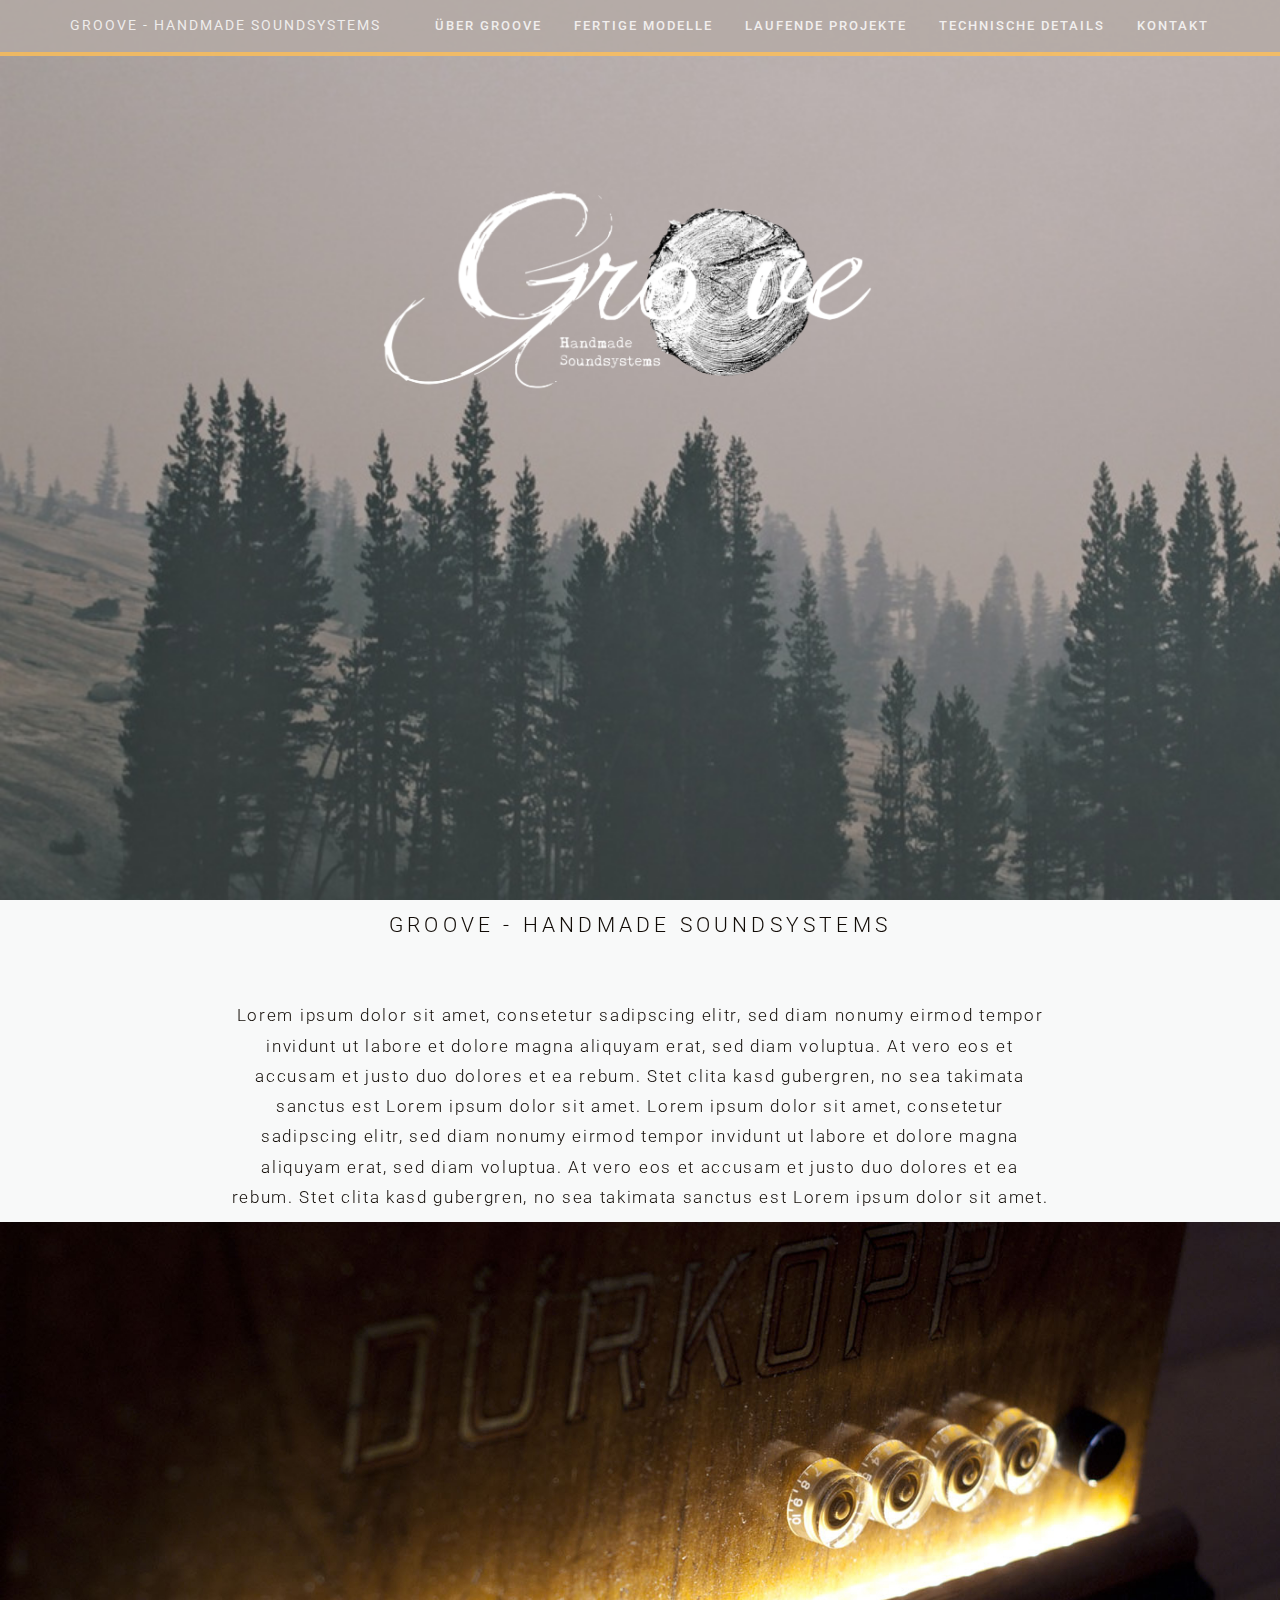
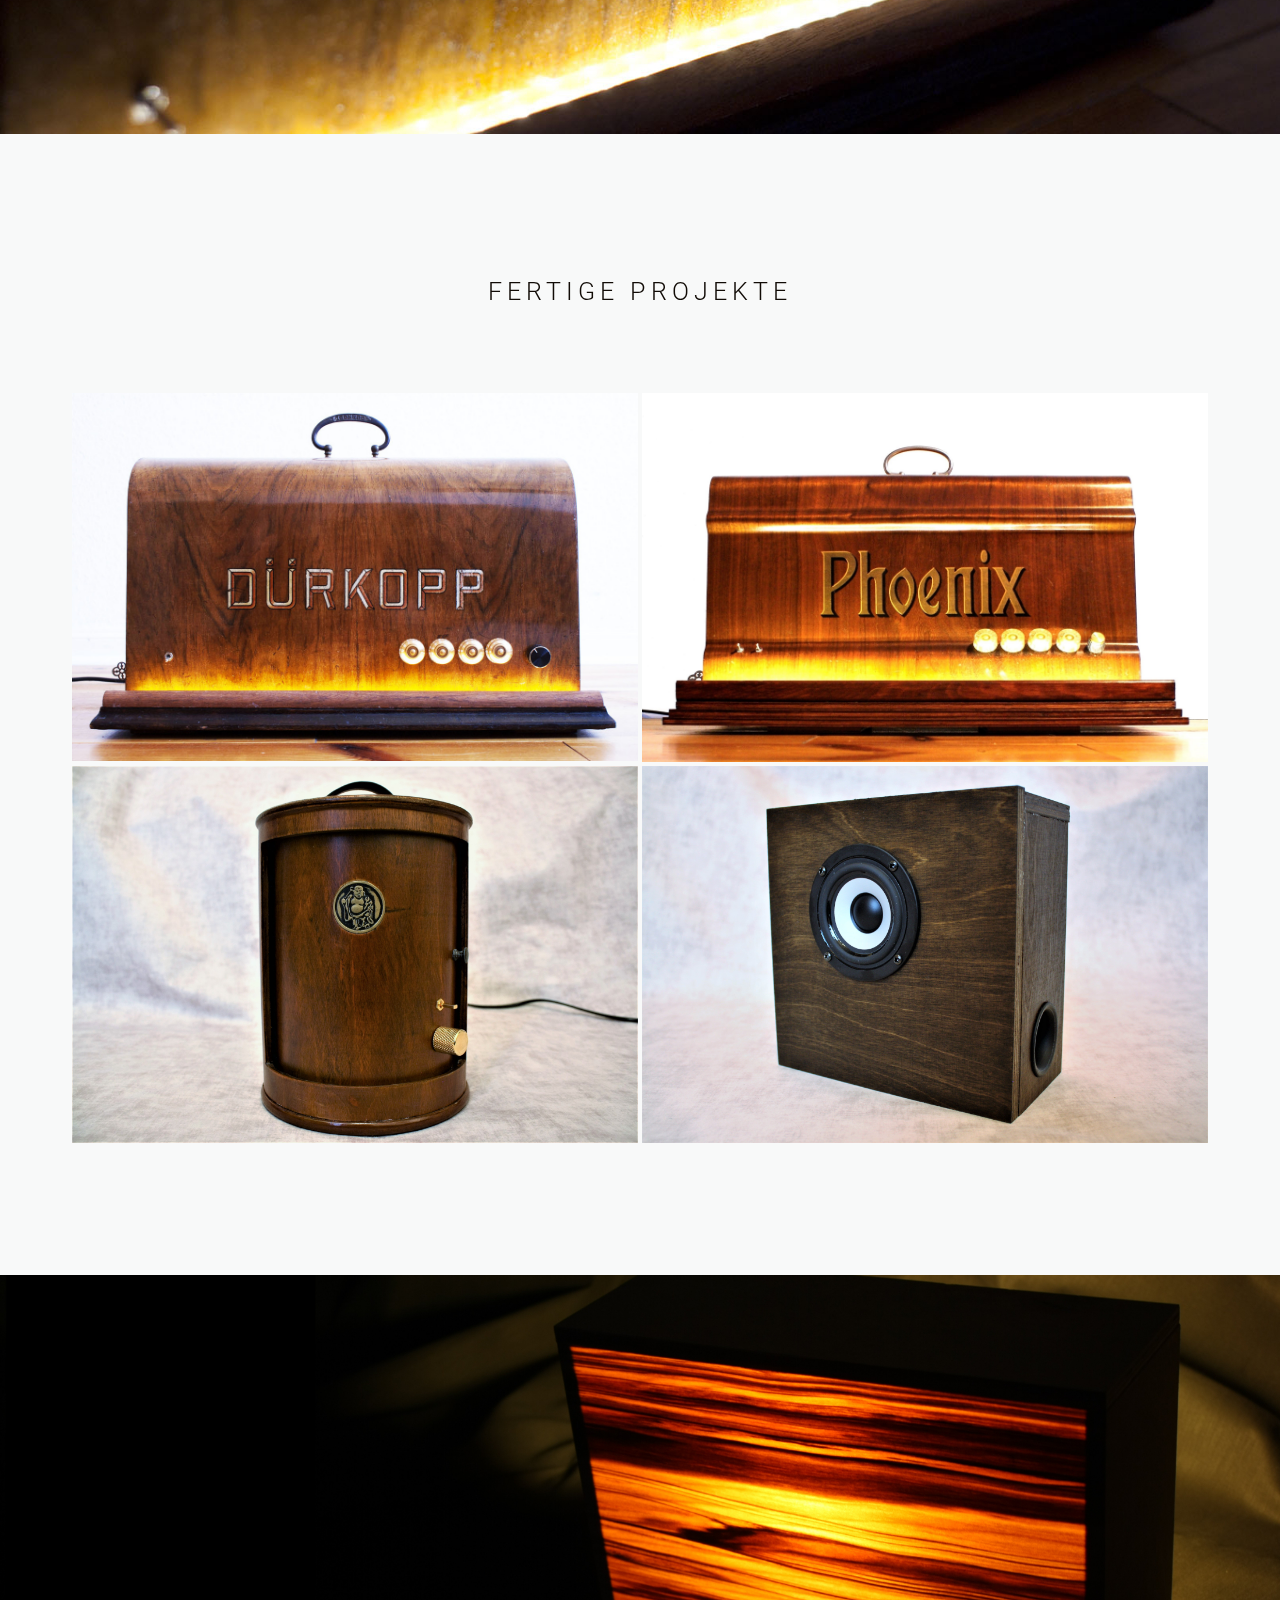
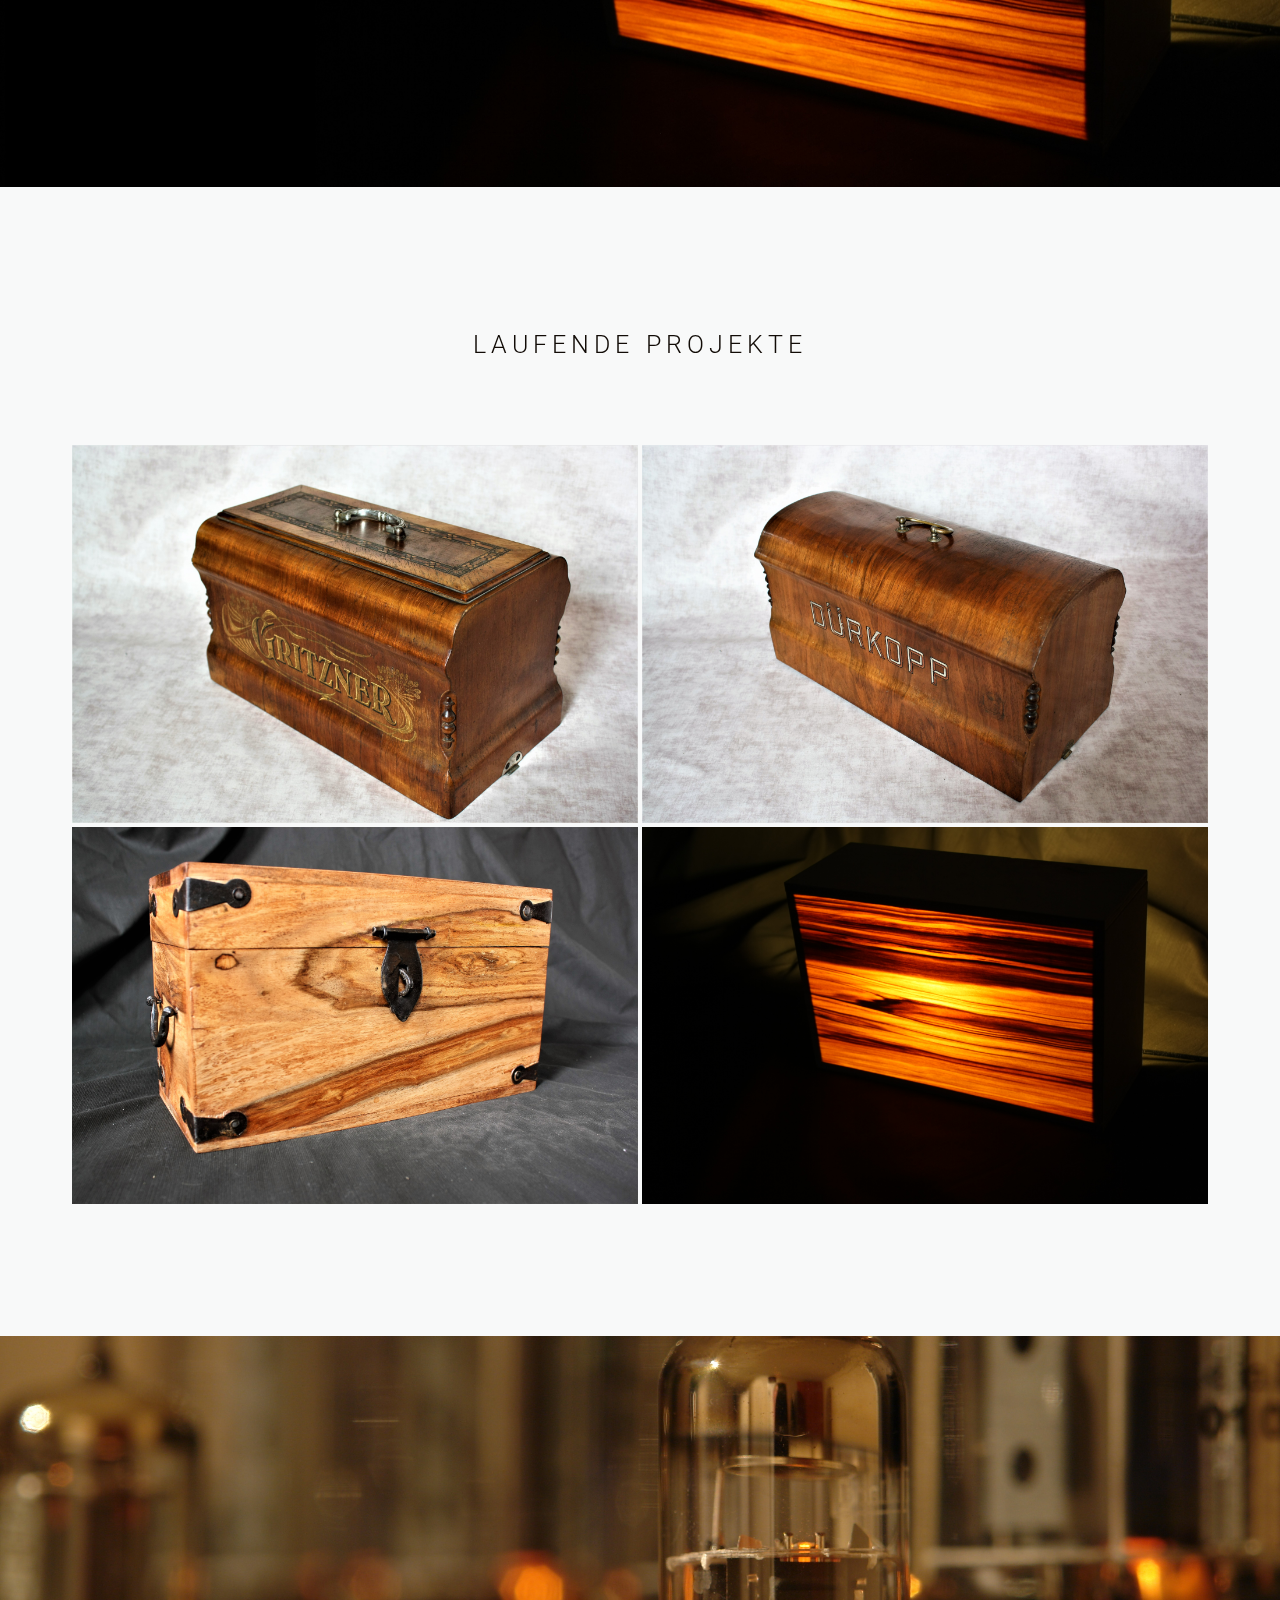
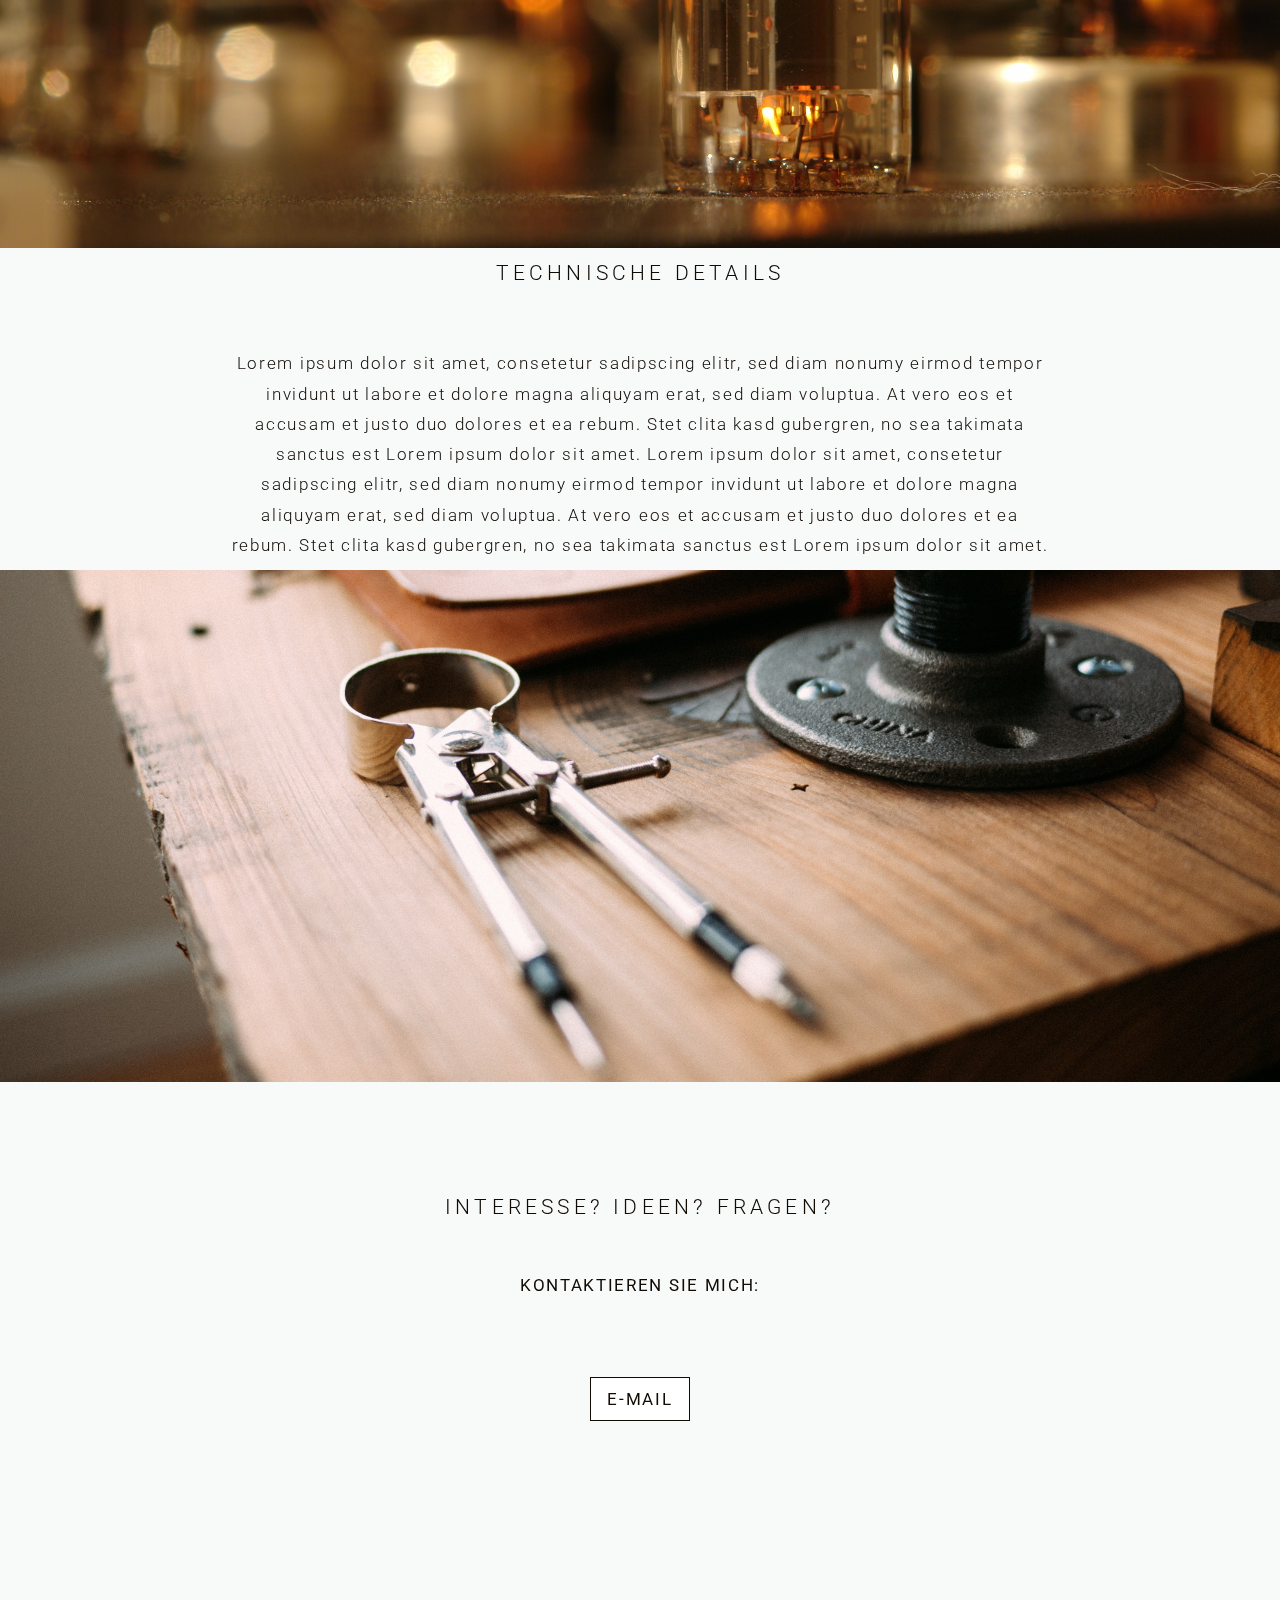
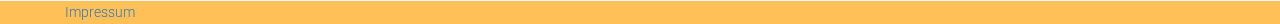
==== commit cf3af2bb: "backgound, stock" ====
--- a/index.html
+++ b/index.html
@@ -42,7 +42,7 @@
 	<!-- Navbar End -->
 	
 	<!-- Header & Parallax start -->
-	<div class="parallax-window" data-parallax="scroll" data-image-src="img/header.jpg">
+	<!--<div class="parallax-window" data-parallax="scroll" data-image-src="img/header.jpg">
 		<div class="row nomargin">
 			<div class="col-lg-3 nopadding"></div>
 			<div class="col-lg-6 nopadding">
@@ -50,125 +50,139 @@
 			</div>
 			<div class="col-lg-3 nopadding"></div>
 		</div>
+	</div>-->
+	<!-- Header & Parallax end -->
+	<div style="background-image:url(img/header.jpg); background-size: cover; position: fixed; height:100vh; width: 100vw;">&nbsp;</div>
+	<div class="row nomargin" style="height:100vh;">
+			<div class="col-lg-3 nopadding"></div>
+			<div class="col-lg-6 nopadding">
+				<img src="img/logo/Groove_Logo_2w.png" class="img-responsive logo2"/>
+			</div>
+			<div class="col-lg-3 nopadding"></div>
 	</div>
-	<!-- Header & Parallax end -->
-	
-	<!-- Content start -->
-	<div class="row row-text" id="groove">
-		<div class="col-lg-12"><h4>groove - handmade soundsystems</h4></div>
-		<div class="col-lg-2"></div>
-		<div class="col-lg-8"><p>Lorem ipsum dolor sit amet, consetetur sadipscing elitr, sed diam nonumy eirmod tempor invidunt ut labore et dolore magna aliquyam erat, sed diam voluptua. At vero eos et accusam et justo duo dolores et ea rebum. Stet clita kasd gubergren, no sea takimata sanctus est Lorem ipsum dolor sit amet. Lorem ipsum dolor sit amet, consetetur sadipscing elitr, sed diam nonumy eirmod tempor invidunt ut labore et dolore magna aliquyam erat, sed diam voluptua. At vero eos et accusam et justo duo dolores et ea rebum. Stet clita kasd gubergren, no sea takimata sanctus est Lorem ipsum dolor sit amet.</p></div>
-		<div class="col-lg-2"></div>
-	</div>
-	
-	<div class="row nomargin">
-		<div class="col-lg-12 nomargin nopadding row-stock"><img src="img/stock/duerkopp4.jpg" class="img-responsive"></div>
-	</div>
-	
-	<!-- gallery test start -->
-	
-	<div class="container">
-	<div class="row">
-    <div class="offset-md-2 col-md-8">
-        <div class="row">
-            <a href="https://unsplash.it/1200/768.jpg?image=251" data-toggle="lightbox" data-gallery="example-gallery" class="col-sm-4">
-                <img src="https://unsplash.it/600.jpg?image=251" class="img-fluid" style="height:300px;">
-            </a>
-            <a href="https://unsplash.it/1200/768.jpg?image=252" data-toggle="lightbox" data-gallery="example-gallery" class="col-sm-4">
-                <img src="https://unsplash.it/600.jpg?image=252" class="img-fluid" style="height:300px;">
-            </a>
-            <a href="https://unsplash.it/1200/768.jpg?image=253" data-toggle="lightbox" data-gallery="example-gallery" class="col-sm-4">
-                <img src="https://unsplash.it/600.jpg?image=253" class="img-fluid" style="height:300px;">
-            </a>
-        </div>
-        <div class="row">
-            <a href="https://unsplash.it/1200/768.jpg?image=254" data-toggle="lightbox" data-gallery="example-gallery" class="col-sm-4">
-                <img src="https://unsplash.it/600.jpg?image=254" class="img-fluid" style="height:300px;">
-            </a>
-            <a href="https://unsplash.it/1200/768.jpg?image=255" data-toggle="lightbox" data-gallery="example-gallery" class="col-sm-4">
-                <img src="https://unsplash.it/600.jpg?image=255" class="img-fluid" style="height:300px;">
-            </a>
-            <a href="https://unsplash.it/1200/768.jpg?image=256" data-toggle="lightbox" data-gallery="example-gallery" class="col-sm-4">
-                <img src="https://unsplash.it/600.jpg?image=256" class="img-fluid" style="height:300px;">
-            </a>
-        </div>
-    </div>
-	</div>
-</div>
-	
-	<!-- gallery test end -->
-	
-	
-	<!-- fertige Projekte start -->
-	<!--
-	<div class="container">
-		<div class="row row-projects" id="laufende">
-			<div class="col-lg-12"><h4>Laufende Projekte</h4></div>
-				<div class="col-12 col-md-6 col-sm-6 projects ">
-					<img  src="img/fertigemodelle/duerkopp_1.jpg" class="thumbnail img-responsive">
-				</div>
-				<div class="col-12 col-md-6 col-sm-6 projects">
-					<img class="thumbnail img-responsive" src="img/fertigemodelle/phoenix_1.jpg">
-				</div>
-				<div class="col-12 col-md-6 col-sm-6 projects">
-					<img class="thumbnail img-responsive" src="img/fertigemodelle/Pyrat_1.JPG">
-				</div>
-				<div class="col-12 col-md-6 col-sm-6 projects">
-					<img class="thumbnail img-responsive" src="img/fertigemodelle/Mini_Wall_1.JPG">
-				</div>
+	<div class="container-fluid">
+		<div class="row" >
+		<div class="col-lg-12  nopadding nomargin" style="background-color:rgba(247,248,248,0.9);">
+	
+			<!-- Content start -->
+			<div class="row row-text" id="groove">
+				<div class="col-lg-12"><h4>groove - handmade soundsystems</h4></div>
+				<div class="col-lg-2"></div>
+				<div class="col-lg-8"><p>Lorem ipsum dolor sit amet, consetetur sadipscing elitr, sed diam nonumy eirmod tempor invidunt ut labore et dolore magna aliquyam erat, sed diam voluptua. At vero eos et accusam et justo duo dolores et ea rebum. Stet clita kasd gubergren, no sea takimata sanctus est Lorem ipsum dolor sit amet. Lorem ipsum dolor sit amet, consetetur sadipscing elitr, sed diam nonumy eirmod tempor invidunt ut labore et dolore magna aliquyam erat, sed diam voluptua. At vero eos et accusam et justo duo dolores et ea rebum. Stet clita kasd gubergren, no sea takimata sanctus est Lorem ipsum dolor sit amet.</p></div>
+				<div class="col-lg-2"></div>
+			</div>
+			
+			<div class="row nomargin">
+				<div class="col-lg-12 nomargin nopadding row-stock"><img src="img/stock/duerkopp4.jpg" class="img-responsive"></div>
+			</div>
+			
+			<!-- gallery test start -->
+			<!--
+		<div class="container">
+			<div class="row">
+			<div class="offset-md-2 col-md-8">
+				<div class="row">
+					<a href="https://unsplash.it/1200/768.jpg?image=251" data-toggle="lightbox" data-gallery="example-gallery" class="col-sm-4">
+						<img src="https://unsplash.it/600.jpg?image=251" class="img-fluid" style="height:300px;">
+					</a>
+					<a href="https://unsplash.it/1200/768.jpg?image=252" data-toggle="lightbox" data-gallery="example-gallery" class="col-sm-4">
+						<img src="https://unsplash.it/600.jpg?image=252" class="img-fluid" style="height:300px;">
+					</a>
+					<a href="https://unsplash.it/1200/768.jpg?image=253" data-toggle="lightbox" data-gallery="example-gallery" class="col-sm-4">
+						<img src="https://unsplash.it/600.jpg?image=253" class="img-fluid" style="height:300px;">
+					</a>
+				</div>
+				<div class="row">
+					<a href="https://unsplash.it/1200/768.jpg?image=254" data-toggle="lightbox" data-gallery="example-gallery" class="col-sm-4">
+						<img src="https://unsplash.it/600.jpg?image=254" class="img-fluid" style="height:300px;">
+					</a>
+					<a href="https://unsplash.it/1200/768.jpg?image=255" data-toggle="lightbox" data-gallery="example-gallery" class="col-sm-4">
+						<img src="https://unsplash.it/600.jpg?image=255" class="img-fluid" style="height:300px;">
+					</a>
+					<a href="https://unsplash.it/1200/768.jpg?image=256" data-toggle="lightbox" data-gallery="example-gallery" class="col-sm-4">
+						<img src="https://unsplash.it/600.jpg?image=256" class="img-fluid" style="height:300px;">
+					</a>
+				</div>
+			</div>
+			</div>
 		</div>
-	</div>
-	-->
-	<!-- fertige Projekte end -->
-
-	<div class="row nomargin">
-		<div class="col-lg-12 nomargin nopadding row-stock"><img src="img/stock/lampe3.jpg" class="img-responsive"/></div>
-	</div>
-	
-	<!-- laufende Projekte start -->
-	<div class="container">
-		<div class="row row-projects" id="laufende">
-			<div class="col-lg-12"><h4>Laufende Projekte</h4></div>
-				<div class="col-12 col-md-6 col-sm-6 projects">
-					<img class="thumbnail img-responsive" src="img/laufendeprojekte/Gritzner_1.JPG">
-				</div>
-				<div class="col-12 col-md-6 col-sm-6 projects">
-					<img class="thumbnail img-responsive" src="img/laufendeprojekte/Duerkopp_II_1.JPG">
-				</div>
-				<div class="col-12 col-md-6 col-sm-6 projects">
-					<img class="thumbnail img-responsive" src="img/laufendeprojekte/Kiste_1.JPG">
-				</div>
-				<div class="col-12 col-md-6 col-sm-6 projects">
-					<img class="thumbnail img-responsive" src="img/laufendeprojekte/lampe_1.JPG">
-				</div>
-		</div>
-	</div>
-	
-	<!-- laufende Projekte end -->
-		
-	<div class="row nomargin">
-		<div class="col-lg-12 nomargin nopadding row-stock"><img src="img/stock/voltmeter.jpg" class="img-responsive"/></div>
-	</div>
-	
-	<div class="row row-text" id="details">
-		<div class="col-lg-12"><h4>technische details</h4></div>
-		<div class="col-lg-2"></div>
-		<div class="col-lg-8"><p>Lorem ipsum dolor sit amet, consetetur sadipscing elitr, sed diam nonumy eirmod tempor invidunt ut labore et dolore magna aliquyam erat, sed diam voluptua. At vero eos et accusam et justo duo dolores et ea rebum. Stet clita kasd gubergren, no sea takimata sanctus est Lorem ipsum dolor sit amet. Lorem ipsum dolor sit amet, consetetur sadipscing elitr, sed diam nonumy eirmod tempor invidunt ut labore et dolore magna aliquyam erat, sed diam voluptua. At vero eos et accusam et justo duo dolores et ea rebum. Stet clita kasd gubergren, no sea takimata sanctus est Lorem ipsum dolor sit amet.</p></div>
-		<div class="col-lg-2"></div>
-	</div>
-	
-	<div class="row nomargin">
-		<div class="col-lg-12 nomargin nopadding row-stock"><img src="img/stock/pic5.jpg" class="img-responsive"></div>
-	</div>
-	
-	<div class="row row-contact" id="kontakt">
-		<div class="col-lg-12"><h4>Interesse? Ideen? Fragen?</h4></div>
-		<div class="col-lg-12"><h5>Kontaktieren Sie mich:</h5></div>
-		<div class="col-lg-12"><p><a class="btn btn-default btn-lg button" href="#">E-Mail</a></p></div>
-	</div>
-	
-	<div class="row row-footer">
-		<div class="col-lg-12"><a href="impressum.html">Impressum</div>
+			-->
+			<!-- gallery test end -->
+			
+			
+			<!-- fertige Projekte start -->
+			
+			<div class="container">
+				<div class="row row-projects" id="laufende">
+					<div class="col-lg-12"><h4>Fertige Projekte</h4></div>
+						<div class="col-12 col-md-6 col-sm-6 projects ">
+							<img  src="img/fertigemodelle/duerkopp_1.jpg" class="thumbnail img-responsive">
+						</div>
+						<div class="col-12 col-md-6 col-sm-6 projects">
+							<img class="thumbnail img-responsive" src="img/fertigemodelle/phoenix_1.jpg">
+						</div>
+						<div class="col-12 col-md-6 col-sm-6 projects">
+							<img class="thumbnail img-responsive" src="img/fertigemodelle/Pyrat_1.JPG">
+						</div>
+						<div class="col-12 col-md-6 col-sm-6 projects">
+							<img class="thumbnail img-responsive" src="img/fertigemodelle/Mini_Wall_1.JPG">
+						</div>
+				</div>
+			</div>
+			
+			<!-- fertige Projekte end -->
+
+			<div class="row nomargin">
+				<div class="col-lg-12 nomargin nopadding row-stock"><img src="img/stock/lampe3.jpg" class="img-responsive"/></div>
+			</div>
+			
+			<!-- laufende Projekte start -->
+			<div class="container">
+				<div class="row row-projects" id="laufende">
+					<div class="col-lg-12"><h4>Laufende Projekte</h4></div>
+						<div class="col-12 col-md-6 col-sm-6 projects">
+							<img class="thumbnail img-responsive" src="img/laufendeprojekte/Gritzner_1.JPG">
+						</div>
+						<div class="col-12 col-md-6 col-sm-6 projects">
+							<img class="thumbnail img-responsive" src="img/laufendeprojekte/Duerkopp_II_1.JPG">
+						</div>
+						<div class="col-12 col-md-6 col-sm-6 projects">
+							<img class="thumbnail img-responsive" src="img/laufendeprojekte/Kiste_1.JPG">
+						</div>
+						<div class="col-12 col-md-6 col-sm-6 projects">
+							<img class="thumbnail img-responsive" src="img/laufendeprojekte/lampe_1.JPG">
+						</div>
+				</div>
+			</div>
+			
+			<!-- laufende Projekte end -->
+				
+			<div class="row nomargin">
+				<div class="col-lg-12 nomargin nopadding row-stock"><img src="img/stock/tube_3.jpg" class="img-responsive"/></div>
+			</div>
+			
+			<div class="row row-text" id="details">
+				<div class="col-lg-12"><h4>technische details</h4></div>
+				<div class="col-lg-2"></div>
+				<div class="col-lg-8"><p>Lorem ipsum dolor sit amet, consetetur sadipscing elitr, sed diam nonumy eirmod tempor invidunt ut labore et dolore magna aliquyam erat, sed diam voluptua. At vero eos et accusam et justo duo dolores et ea rebum. Stet clita kasd gubergren, no sea takimata sanctus est Lorem ipsum dolor sit amet. Lorem ipsum dolor sit amet, consetetur sadipscing elitr, sed diam nonumy eirmod tempor invidunt ut labore et dolore magna aliquyam erat, sed diam voluptua. At vero eos et accusam et justo duo dolores et ea rebum. Stet clita kasd gubergren, no sea takimata sanctus est Lorem ipsum dolor sit amet.</p></div>
+				<div class="col-lg-2"></div>
+			</div>
+			
+			<div class="row nomargin">
+				<div class="col-lg-12 nomargin nopadding row-stock"><img src="img/stock/pic5.jpg" class="img-responsive"></div>
+			</div>
+			
+			<div class="row row-contact" id="kontakt">
+				<div class="col-lg-12"><h4>Interesse? Ideen? Fragen?</h4></div>
+				<div class="col-lg-12"><h5>Kontaktieren Sie mich:</h5></div>
+				<div class="col-lg-12"><p><a class="btn btn-default btn-lg button" href="#">E-Mail</a></p></div>
+			</div>
+			
+			<div class="row row-footer">
+				<div class="col-lg-12"><a href="impressum.html">Impressum</div>
+			</div>
+			</div>
+			</div>
 	</div>
 	
 	<!-- content end -->
@@ -177,7 +191,7 @@
 	<script src="js/parallax.js"></script>
 	<script src="js/bootstrap.min.js"></script>
 	<script src="js/ekko-lightbox.min.js"></script>
-	<script>$('.parallax-window').parallax({imageSrc: 'img/header.jpg'});</script>
+	<!--<script>$('.parallax-window').parallax({imageSrc: 'img/header.jpg'});</script>-->
 	<script>$('body').scrollspy({target: ".navbar"}) </script>
 	<script>
 		$(document).ready(function ($) {
--- a/css/style.css
+++ b/css/style.css
@@ -32,7 +32,7 @@
 
 .row-text{
 	margin:0;
-	background: /*#ffc057;*/ #fff;
+	/*background: #ffc057; #fff;*/
 	padding: 130px 0px 130px 0px; /*top right bottom left*/
 }
 
@@ -60,7 +60,7 @@
 
 .row-projects{
 	margin:0;
-	background: #fff;
+	/*background: #fff;*/
 	padding: 130px 0px 130px 0px;
 }
 
@@ -396,4 +396,37 @@
 -moz-transform:scale(1.1);
 -ms-transform:scale(1.1);
 -o-transform:scale(1.1)
-}+}
+
+/* These are the important classes */
+.img-hover {
+  width: 320px; /*width & height ratio from images you use*/
+  height: 179px;
+  background-repeat:no-repeat;
+  background-size: 100%;
+  display: inline-block;
+  background-position: 50% 50%;
+  -webkit-transition: all 0.3s ease-in-out;
+  transition: all 0.3s ease-in-out;
+}
+
+.img-hover:hover {
+  background-size: 110%;
+}
+
+/* used to set the background images */
+.img1 {
+  background-image: url('http://cdn.morguefile.com/imageData/public/files/d/DMedina/06/l/14041601315pps2.jpg');
+}
+
+.img2 {
+  background-image: url('http://cdn.morguefile.com/imageData/public/files/m/Maryhere/06/l/1401682920m3yf7.jpg');
+}
+
+.img3 {
+  background-image: url('http://cdn.morguefile.com/imageData/public/files/s/SuriChutkoi/10/l/14142585899wotz.jpg');
+}
+
+
+
+
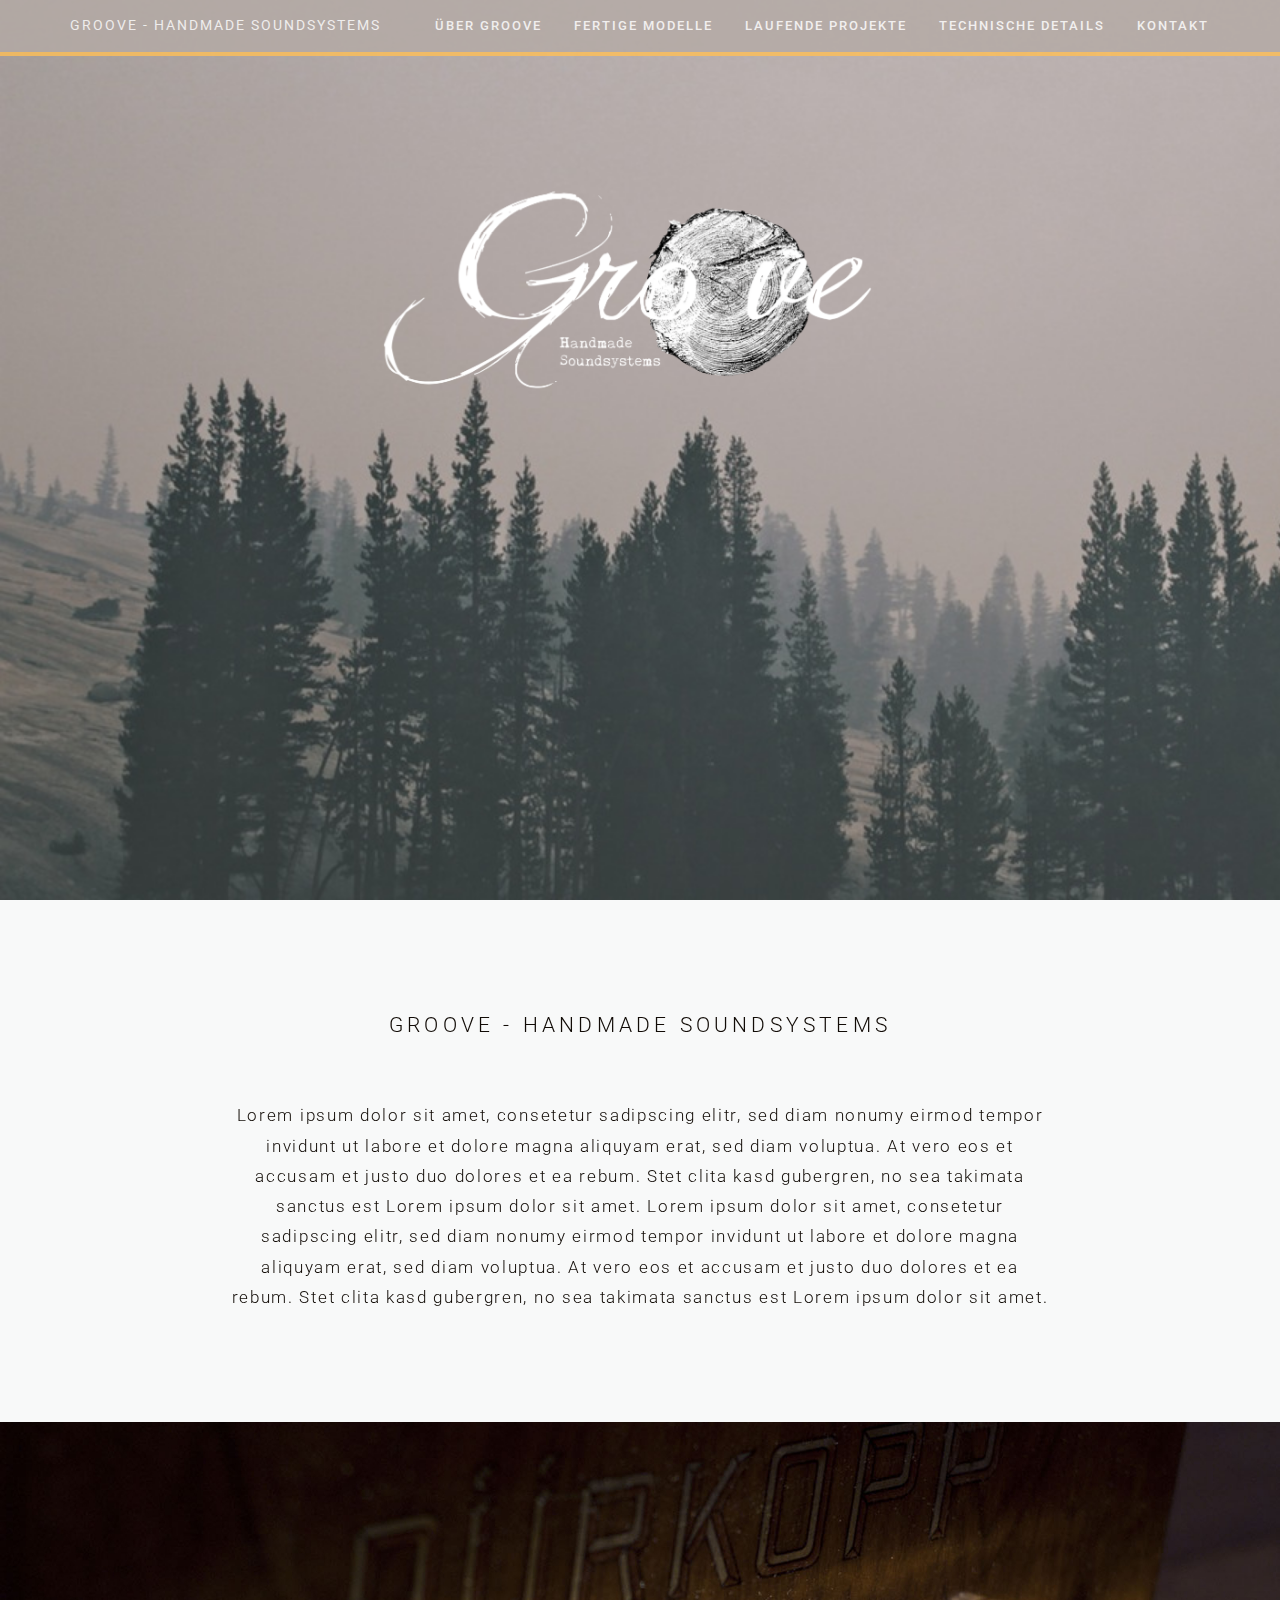
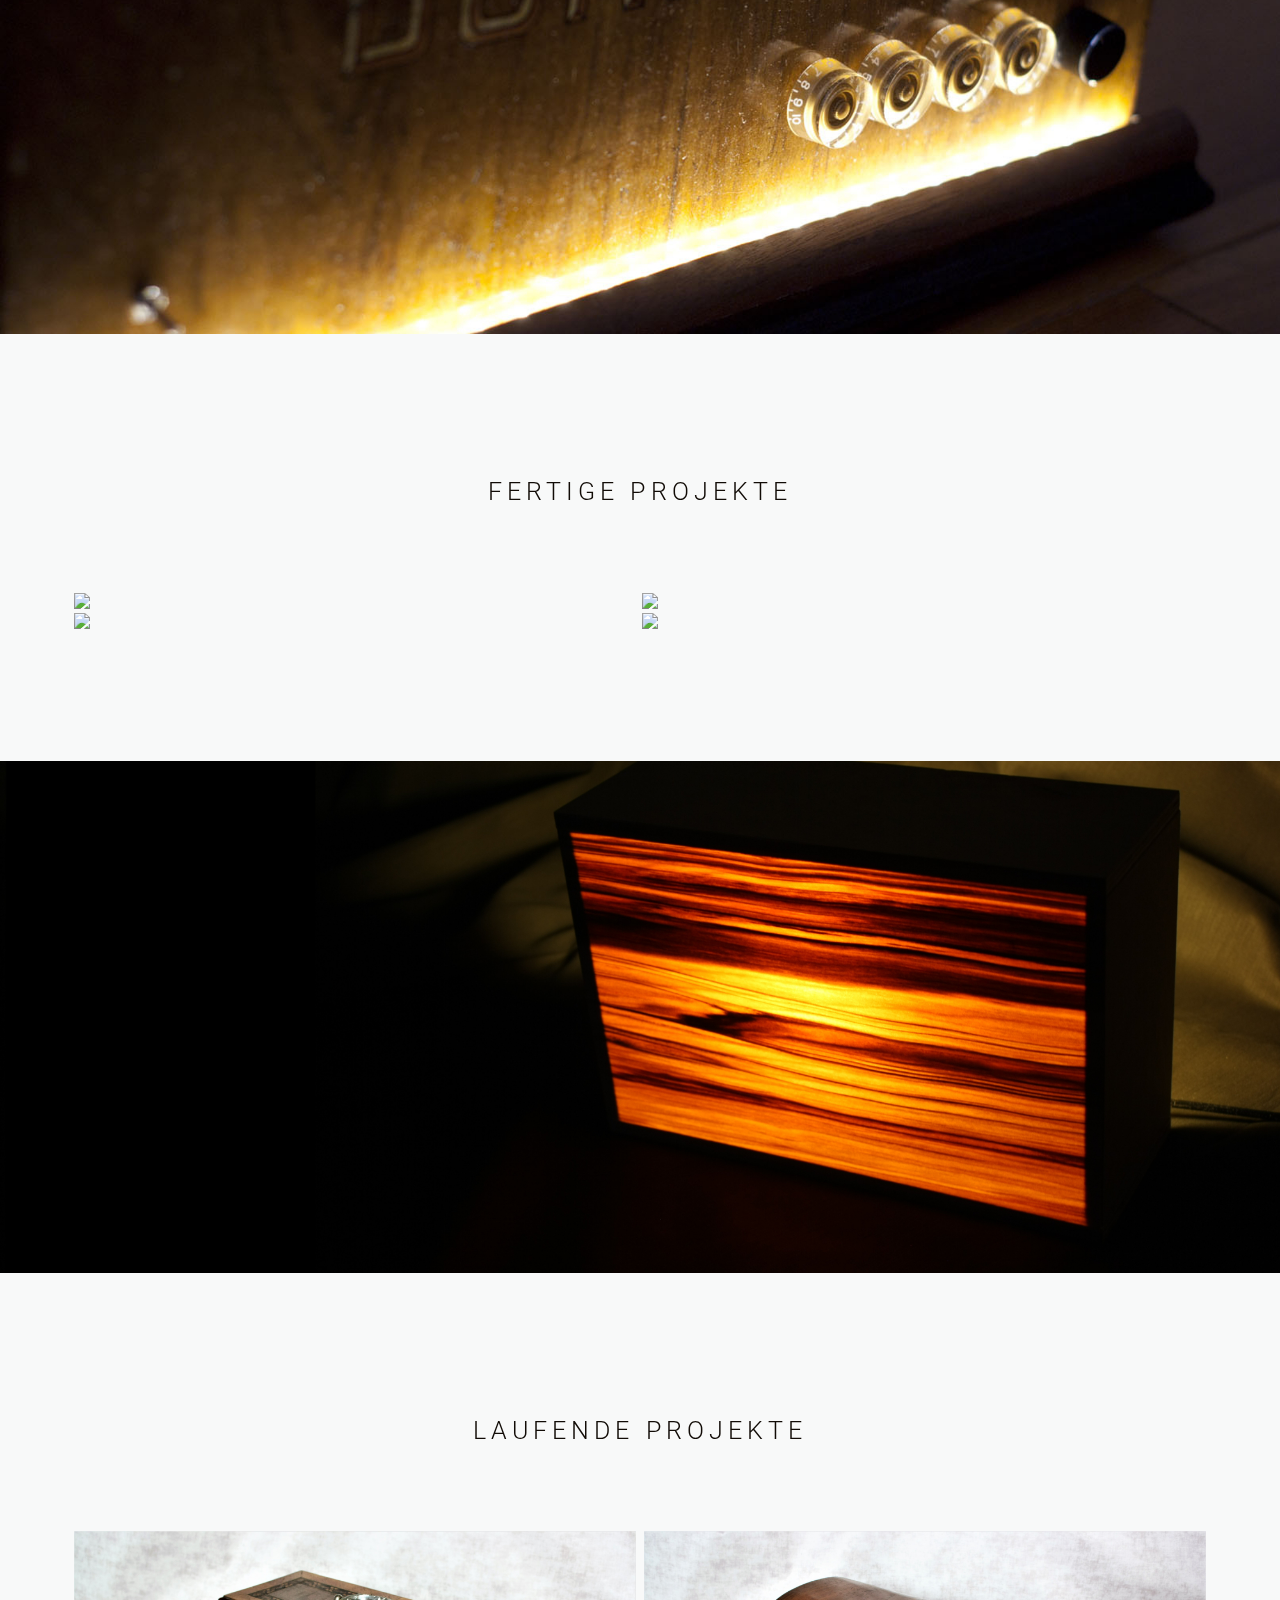
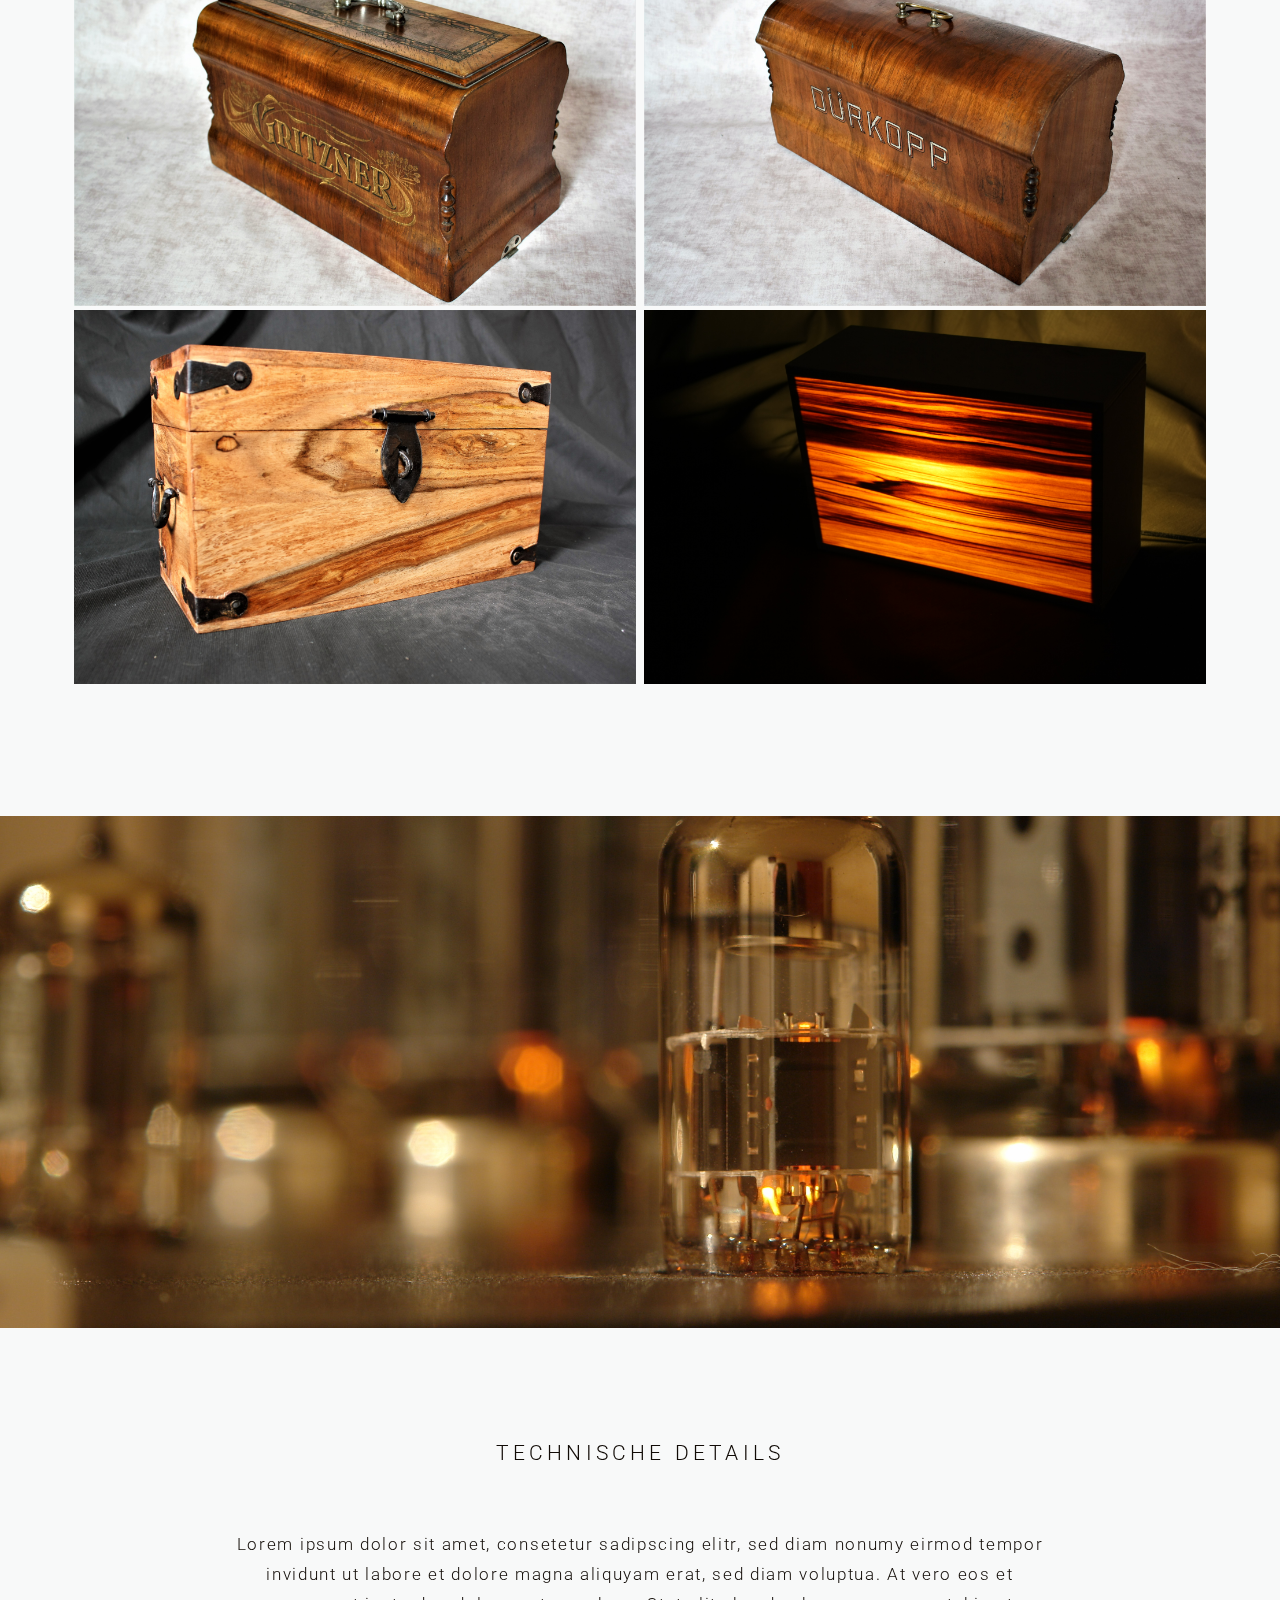
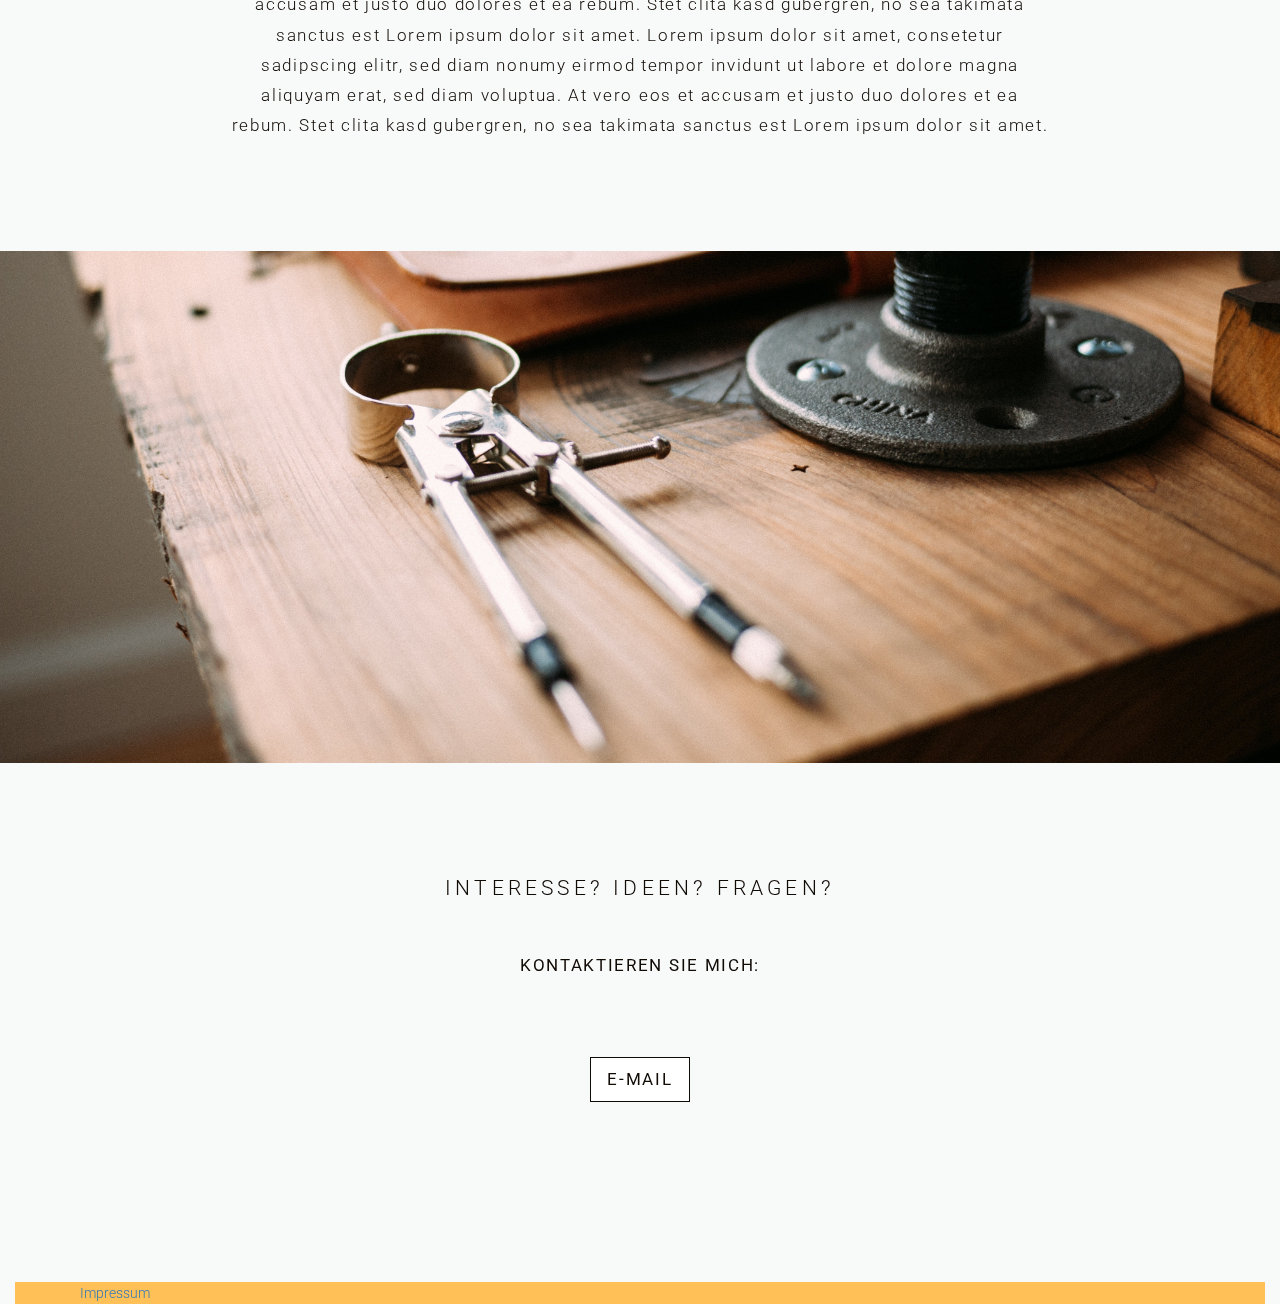
==== commit 139f38c8: "gallery" ====
--- a/index.html
+++ b/index.html
@@ -62,7 +62,7 @@
 	</div>
 	<div class="container-fluid">
 		<div class="row" >
-		<div class="col-lg-12  nopadding nomargin" style="background-color:rgba(247,248,248,0.9);">
+		<div class="col-lg-12  nomargin" style="background-color:rgba(247,248,248,0.9);">
 	
 			<!-- Content start -->
 			<div class="row row-text" id="groove">
@@ -72,46 +72,71 @@
 				<div class="col-lg-2"></div>
 			</div>
 			
-			<div class="row nomargin">
+			<div class="row">
 				<div class="col-lg-12 nomargin nopadding row-stock"><img src="img/stock/duerkopp4.jpg" class="img-responsive"></div>
 			</div>
 			
 			<!-- gallery test start -->
-			<!--
+			
 		<div class="container">
-			<div class="row">
-			<div class="offset-md-2 col-md-8">
-				<div class="row">
-					<a href="https://unsplash.it/1200/768.jpg?image=251" data-toggle="lightbox" data-gallery="example-gallery" class="col-sm-4">
-						<img src="https://unsplash.it/600.jpg?image=251" class="img-fluid" style="height:300px;">
+			<div class="row row-projects" id="fertige">
+			<div class="col-lg-12"><h4>Fertige Projekte</h4></div>
+			<div class="col-md-12">
+				<div class="row projects">
+					<a href="http://groove-soundsystems.com/img/fertigemodelle/duerkopp/Duerkopp_1.jpg" data-toggle="lightbox" data-gallery="example-gallery1" data-title="Duerkopp 1" class="col-sm-6 thumbnail img-responsive">
+						<img src="http://groove-soundsystems.com/img/fertigemodelle/duerkopp/Duerkopp_1.jpg" class="img-fluid">
 					</a>
-					<a href="https://unsplash.it/1200/768.jpg?image=252" data-toggle="lightbox" data-gallery="example-gallery" class="col-sm-4">
-						<img src="https://unsplash.it/600.jpg?image=252" class="img-fluid" style="height:300px;">
-					</a>
-					<a href="https://unsplash.it/1200/768.jpg?image=253" data-toggle="lightbox" data-gallery="example-gallery" class="col-sm-4">
-						<img src="https://unsplash.it/600.jpg?image=253" class="img-fluid" style="height:300px;">
+					<a href="http://groove-soundsystems.com/img/fertigemodelle/phoenix/Phoenix_1.jpg" data-toggle="lightbox" data-gallery="example-gallery2" data-title="Phoenix 1" class="col-sm-6 thumbnail img-responsive">
+						<img src="http://groove-soundsystems.com/img/fertigemodelle/phoenix/Phoenix_1.jpg" class="img-fluid" >
 					</a>
 				</div>
-				<div class="row">
-					<a href="https://unsplash.it/1200/768.jpg?image=254" data-toggle="lightbox" data-gallery="example-gallery" class="col-sm-4">
-						<img src="https://unsplash.it/600.jpg?image=254" class="img-fluid" style="height:300px;">
+				
+				
+				<div data-toggle="lightbox" data-gallery="example-gallery1" data-remote="http://groove-soundsystems.com/img/fertigemodelle/duerkopp/Duerkopp_2.jpg" data-title="Duerkopp 2"></div>
+				<div data-toggle="lightbox" data-gallery="example-gallery1" data-remote="http://groove-soundsystems.com/img/fertigemodelle/duerkopp/Duerkopp_3.jpg" data-title="Duerkopp 3"></div>
+				<div data-toggle="lightbox" data-gallery="example-gallery1" data-remote="http://groove-soundsystems.com/img/fertigemodelle/duerkopp/Duerkopp_4.jpg" data-title="Duerkopp 4"></div>
+				<div data-toggle="lightbox" data-gallery="example-gallery1" data-remote="http://groove-soundsystems.com/img/fertigemodelle/duerkopp/Duerkopp_5.jpg" data-title="Duerkopp 5"></div>
+				<div data-toggle="lightbox" data-gallery="example-gallery1" data-remote="http://groove-soundsystems.com/img/fertigemodelle/duerkopp/Duerkopp_6.jpg" data-title="Duerkopp 6"></div>
+				<div data-toggle="lightbox" data-gallery="example-gallery1" data-remote="http://groove-soundsystems.com/img/fertigemodelle/duerkopp/Duerkopp_7.jpg" data-title="Duerkopp 7"></div>
+				
+				<div data-toggle="lightbox" data-gallery="example-gallery2" data-remote="http://groove-soundsystems.com/img/fertigemodelle/phoenix/Phoenix_2.JPG" data-title="Phoenix 2"></div>
+				<div data-toggle="lightbox" data-gallery="example-gallery2" data-remote="http://groove-soundsystems.com/img/fertigemodelle/phoenix/Phoenix_3.JPG" data-title="Phoenix 3"></div>
+				<div data-toggle="lightbox" data-gallery="example-gallery2" data-remote="http://groove-soundsystems.com/img/fertigemodelle/phoenix/Phoenix_4.JPG" data-title="Phoenix 4"></div>
+				<div data-toggle="lightbox" data-gallery="example-gallery2" data-remote="http://groove-soundsystems.com/img/fertigemodelle/phoenix/Phoenix_5.JPG" data-title="Phoenix 5"></div>
+				<div data-toggle="lightbox" data-gallery="example-gallery2" data-remote="http://groove-soundsystems.com/img/fertigemodelle/phoenix/Phoenix_6.JPG" data-title="Phoenix 6"></div>
+				<div data-toggle="lightbox" data-gallery="example-gallery2" data-remote="http://groove-soundsystems.com/img/fertigemodelle/phoenix/Phoenix_7.JPG" data-title="Phoenix 7"></div>
+				<div data-toggle="lightbox" data-gallery="example-gallery2" data-remote="http://groove-soundsystems.com/img/fertigemodelle/phoenix/Phoenix_8.JPG" data-title="Phoenix 8"></div>
+				
+				<div class="row projects">
+					<a href="http://groove-soundsystems.com/img/fertigemodelle/pyrat/Pyrat_1.JPG" data-toggle="lightbox" data-gallery="example-gallery3" data-title="Pyrat 1" class="col-sm-6 thumbnail img-responsive">
+						<img src="http://groove-soundsystems.com/img/fertigemodelle/pyrat/Pyrat_1.JPG" class="img-fluid">
 					</a>
-					<a href="https://unsplash.it/1200/768.jpg?image=255" data-toggle="lightbox" data-gallery="example-gallery" class="col-sm-4">
-						<img src="https://unsplash.it/600.jpg?image=255" class="img-fluid" style="height:300px;">
-					</a>
-					<a href="https://unsplash.it/1200/768.jpg?image=256" data-toggle="lightbox" data-gallery="example-gallery" class="col-sm-4">
-						<img src="https://unsplash.it/600.jpg?image=256" class="img-fluid" style="height:300px;">
+					<a href="http://groove-soundsystems.com/img/fertigemodelle/miniwall/Mini_Wall_1.JPG" data-toggle="lightbox" data-gallery="example-gallery4" data-title="Mini Wall 1" class="col-sm-6 thumbnail img-responsive">
+						<img src="http://groove-soundsystems.com/img/fertigemodelle/miniwall/Mini_Wall_1.JPG" class="img-fluid">
 					</a>
 				</div>
+				
+				<div data-toggle="lightbox" data-gallery="example-gallery3" data-remote="http://groove-soundsystems.com/img/fertigemodelle/pyrat/Pyrat_2.JPG" data-title="Pyrat 2"></div>
+				<div data-toggle="lightbox" data-gallery="example-gallery3" data-remote="http://groove-soundsystems.com/img/fertigemodelle/pyrat/Pyrat_3.JPG" data-title="Pyrat 3"></div>
+				<div data-toggle="lightbox" data-gallery="example-gallery3" data-remote="http://groove-soundsystems.com/img/fertigemodelle/pyrat/Pyrat_4.JPG" data-title="Pyrat 4"></div>
+				<div data-toggle="lightbox" data-gallery="example-gallery3" data-remote="http://groove-soundsystems.com/img/fertigemodelle/pyrat/Pyrat_5.JPG" data-title="Pyrat 5"></div>
+				<div data-toggle="lightbox" data-gallery="example-gallery3" data-remote="http://groove-soundsystems.com/img/fertigemodelle/pyrat/Pyrat_6.JPG" data-title="Pyrat 6"></div>
+				<div data-toggle="lightbox" data-gallery="example-gallery3" data-remote="http://groove-soundsystems.com/img/fertigemodelle/pyrat/Pyrat_7.JPG" data-title="Pyrat 7"></div>
+
+				<div data-toggle="lightbox" data-gallery="example-gallery4" data-remote="http://groove-soundsystems.com/img/fertigemodelle/miniwall/Mini_Wall_2.JPG" data-title="Mini Wall 2"></div>
+				<div data-toggle="lightbox" data-gallery="example-gallery4" data-remote="http://groove-soundsystems.com/img/fertigemodelle/miniwall/Mini_Wall_3.JPG" data-title="Mini Wall 3"></div>
+				<div data-toggle="lightbox" data-gallery="example-gallery4" data-remote="http://groove-soundsystems.com/img/fertigemodelle/miniwall/Mini_Wall_4.JPG" data-title="Mini Wall 4"></div>
+				<div data-toggle="lightbox" data-gallery="example-gallery4" data-remote="http://groove-soundsystems.com/img/fertigemodelle/miniwall/Mini_Wall_5.JPG" data-title="Mini Wall 5"></div>
+
 			</div>
 			</div>
 		</div>
-			-->
+			
 			<!-- gallery test end -->
 			
 			
 			<!-- fertige Projekte start -->
-			
+			<!--
 			<div class="container">
 				<div class="row row-projects" id="laufende">
 					<div class="col-lg-12"><h4>Fertige Projekte</h4></div>
@@ -129,10 +154,10 @@
 						</div>
 				</div>
 			</div>
-			
+			-->
 			<!-- fertige Projekte end -->
 
-			<div class="row nomargin">
+			<div class="row">
 				<div class="col-lg-12 nomargin nopadding row-stock"><img src="img/stock/lampe3.jpg" class="img-responsive"/></div>
 			</div>
 			
@@ -157,7 +182,7 @@
 			
 			<!-- laufende Projekte end -->
 				
-			<div class="row nomargin">
+			<div class="row">
 				<div class="col-lg-12 nomargin nopadding row-stock"><img src="img/stock/tube_3.jpg" class="img-responsive"/></div>
 			</div>
 			
@@ -168,7 +193,7 @@
 				<div class="col-lg-2"></div>
 			</div>
 			
-			<div class="row nomargin">
+			<div class="row">
 				<div class="col-lg-12 nomargin nopadding row-stock"><img src="img/stock/pic5.jpg" class="img-responsive"></div>
 			</div>
 			
--- a/css/style.css
+++ b/css/style.css
@@ -31,7 +31,8 @@
 }
 
 .row-text{
-	margin:0;
+	margin-top: 100px;
+	margin-bottom: 100px;
 	/*background: #ffc057; #fff;*/
 	padding: 130px 0px 130px 0px; /*top right bottom left*/
 }
@@ -147,10 +148,11 @@
 
 .thumbnail {
 	margin:0px;
-	padding: 0;
+	padding: 0 2px 0 2px;
 	border: 0px solid #ddd;
 	border-radius: 0px;
 	/*width: 120%;*/
+	background: transparent;
 }
 
 /* Button */
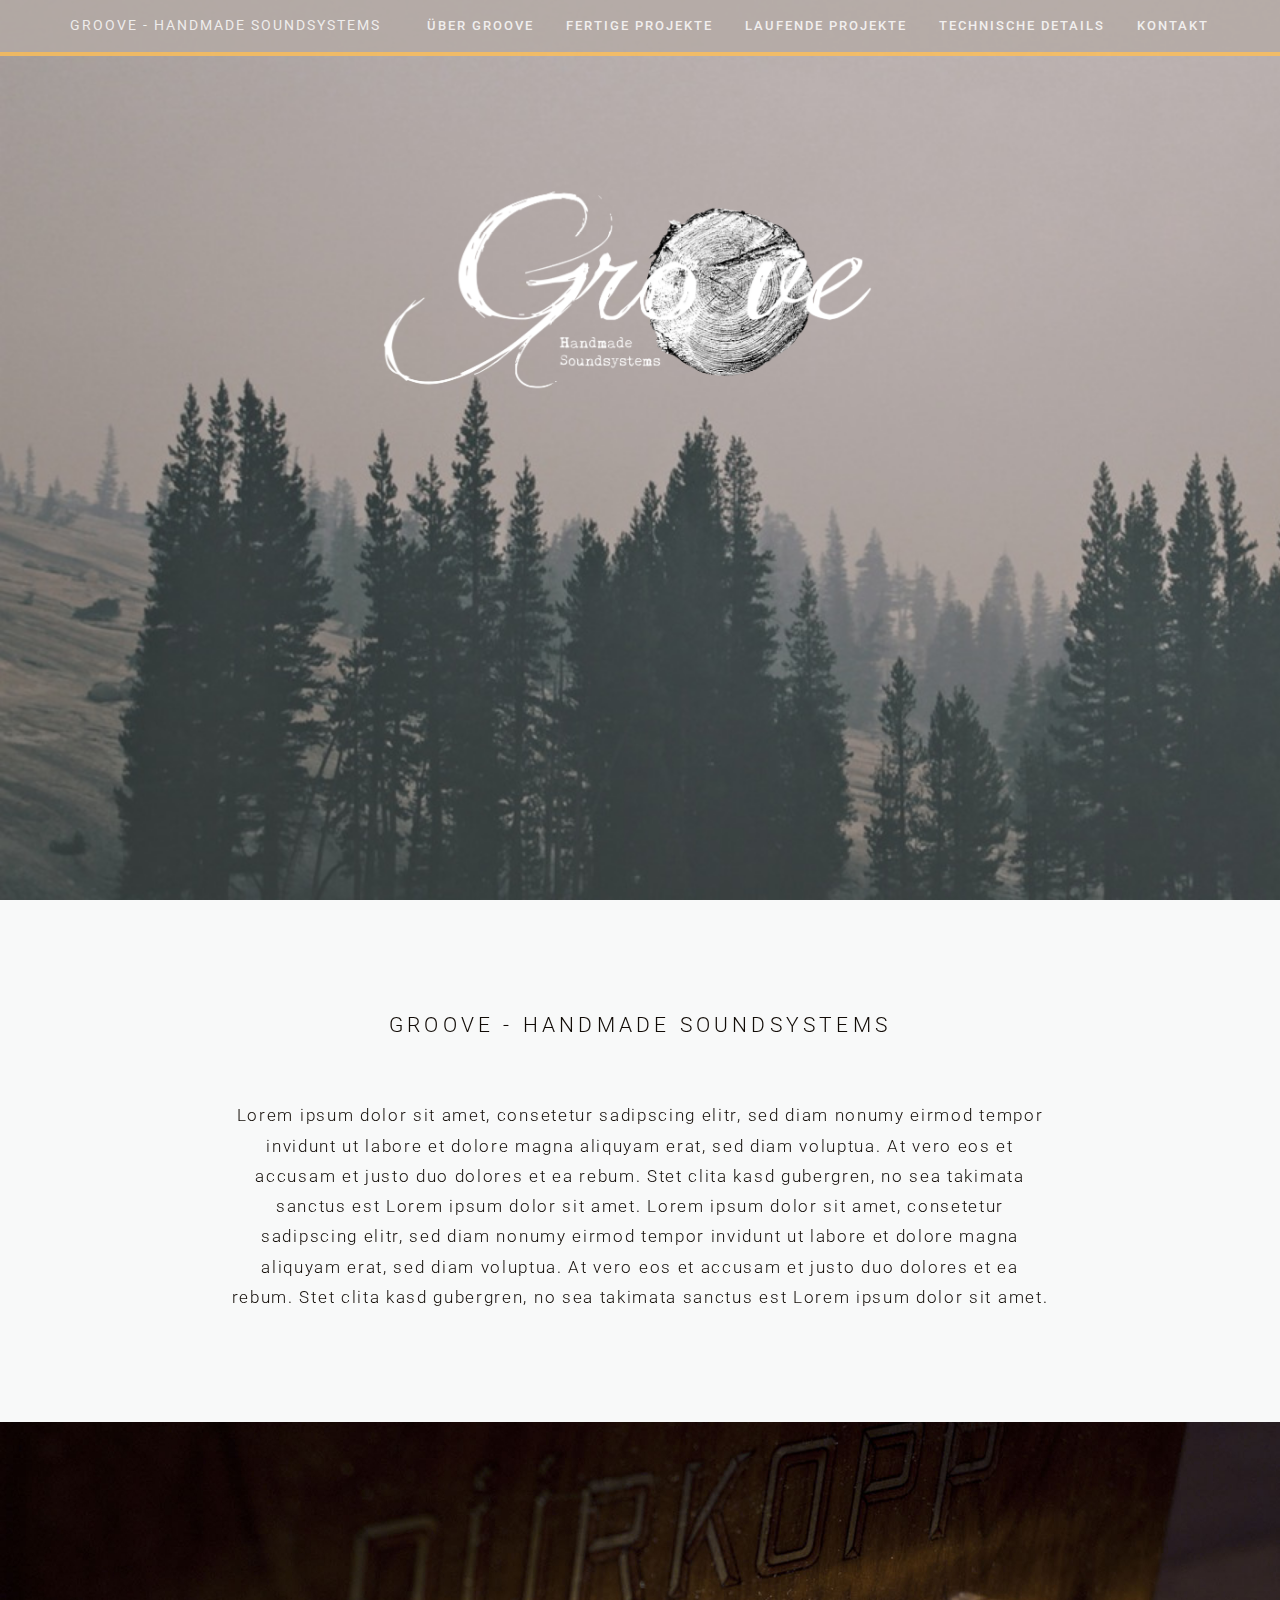
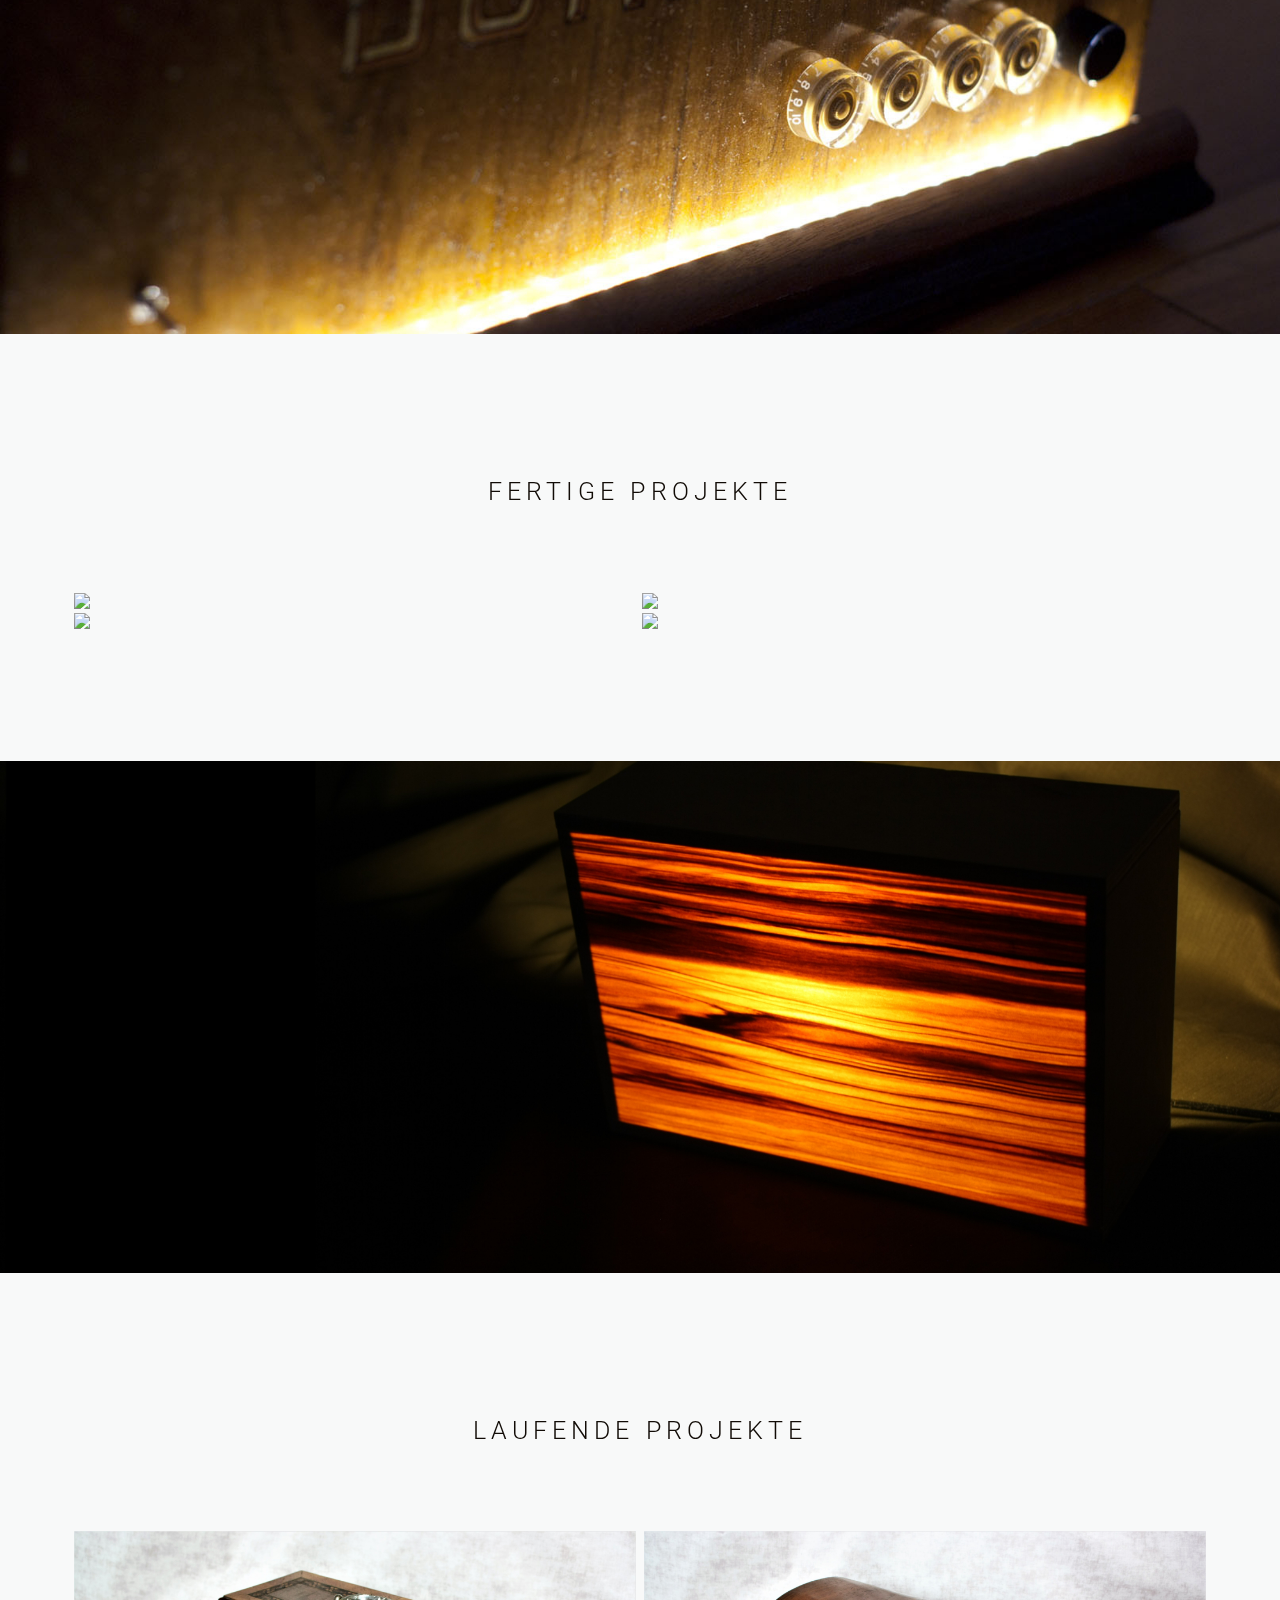
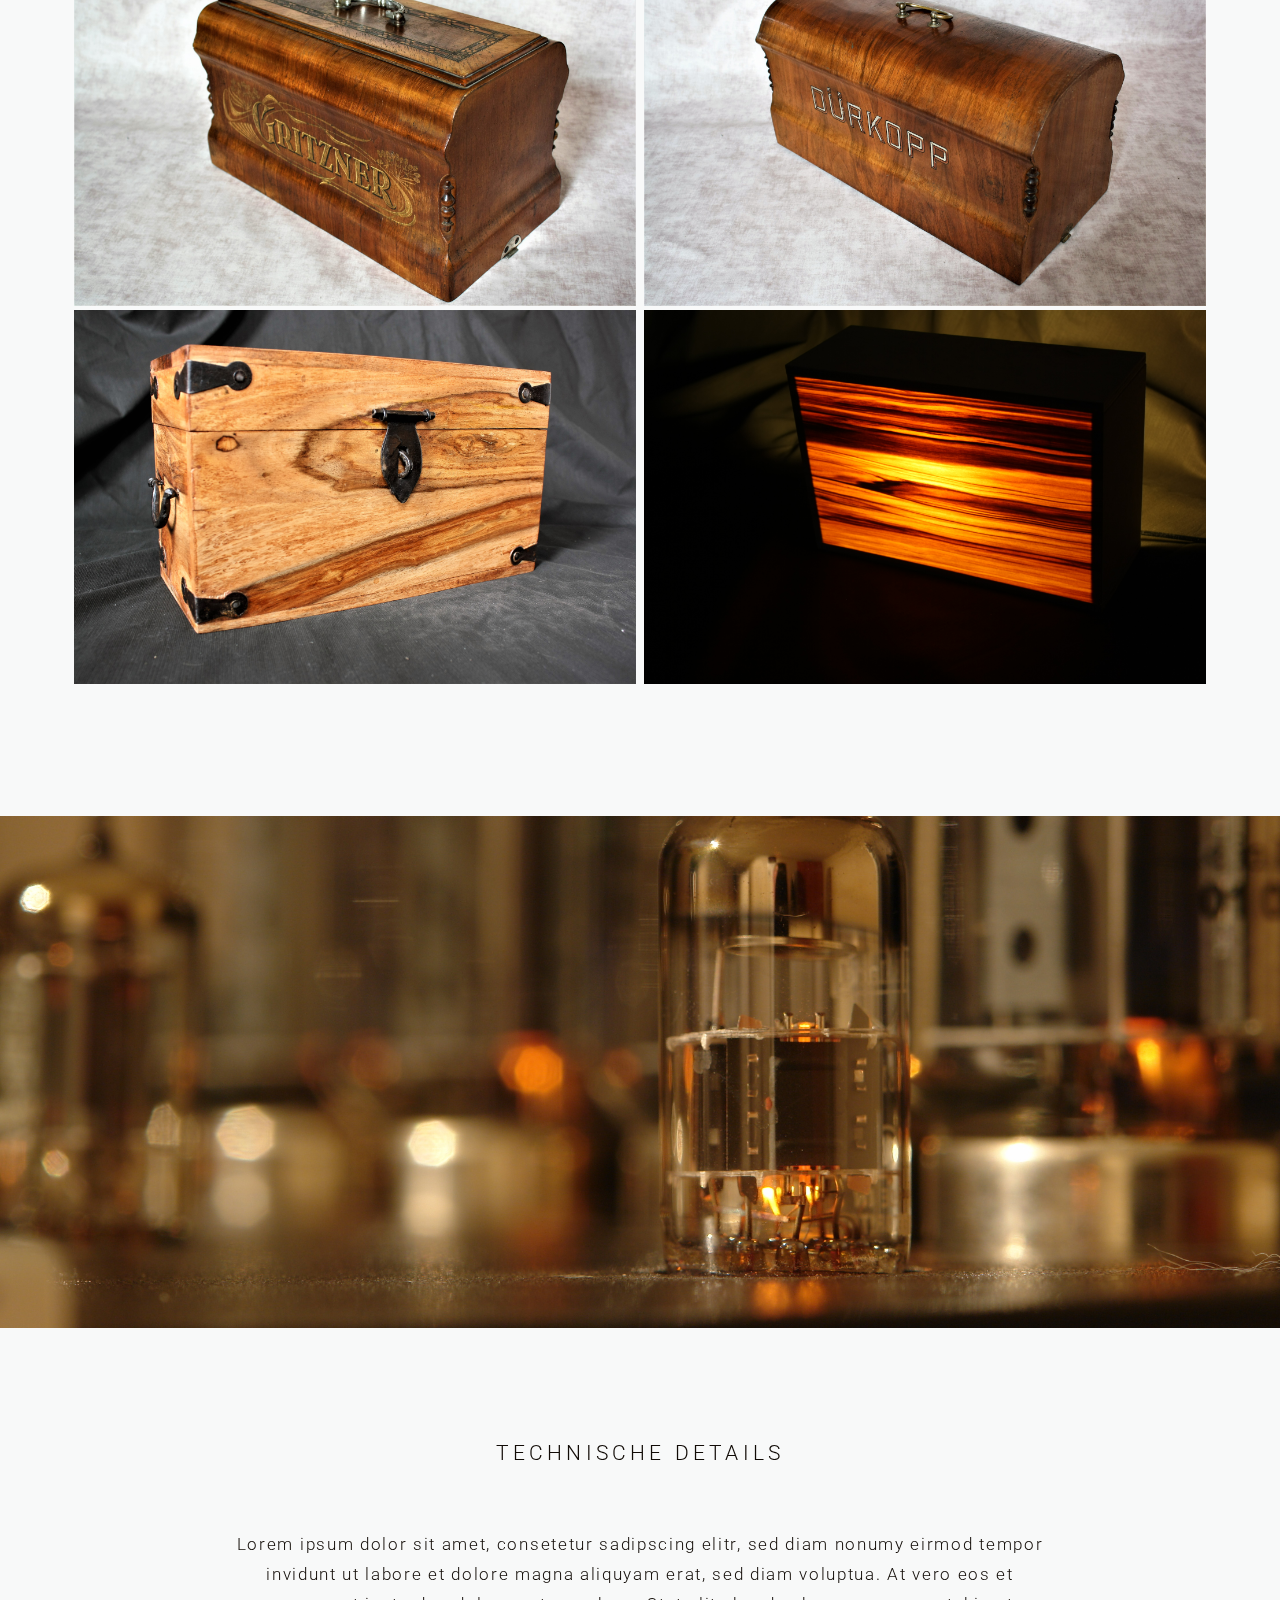
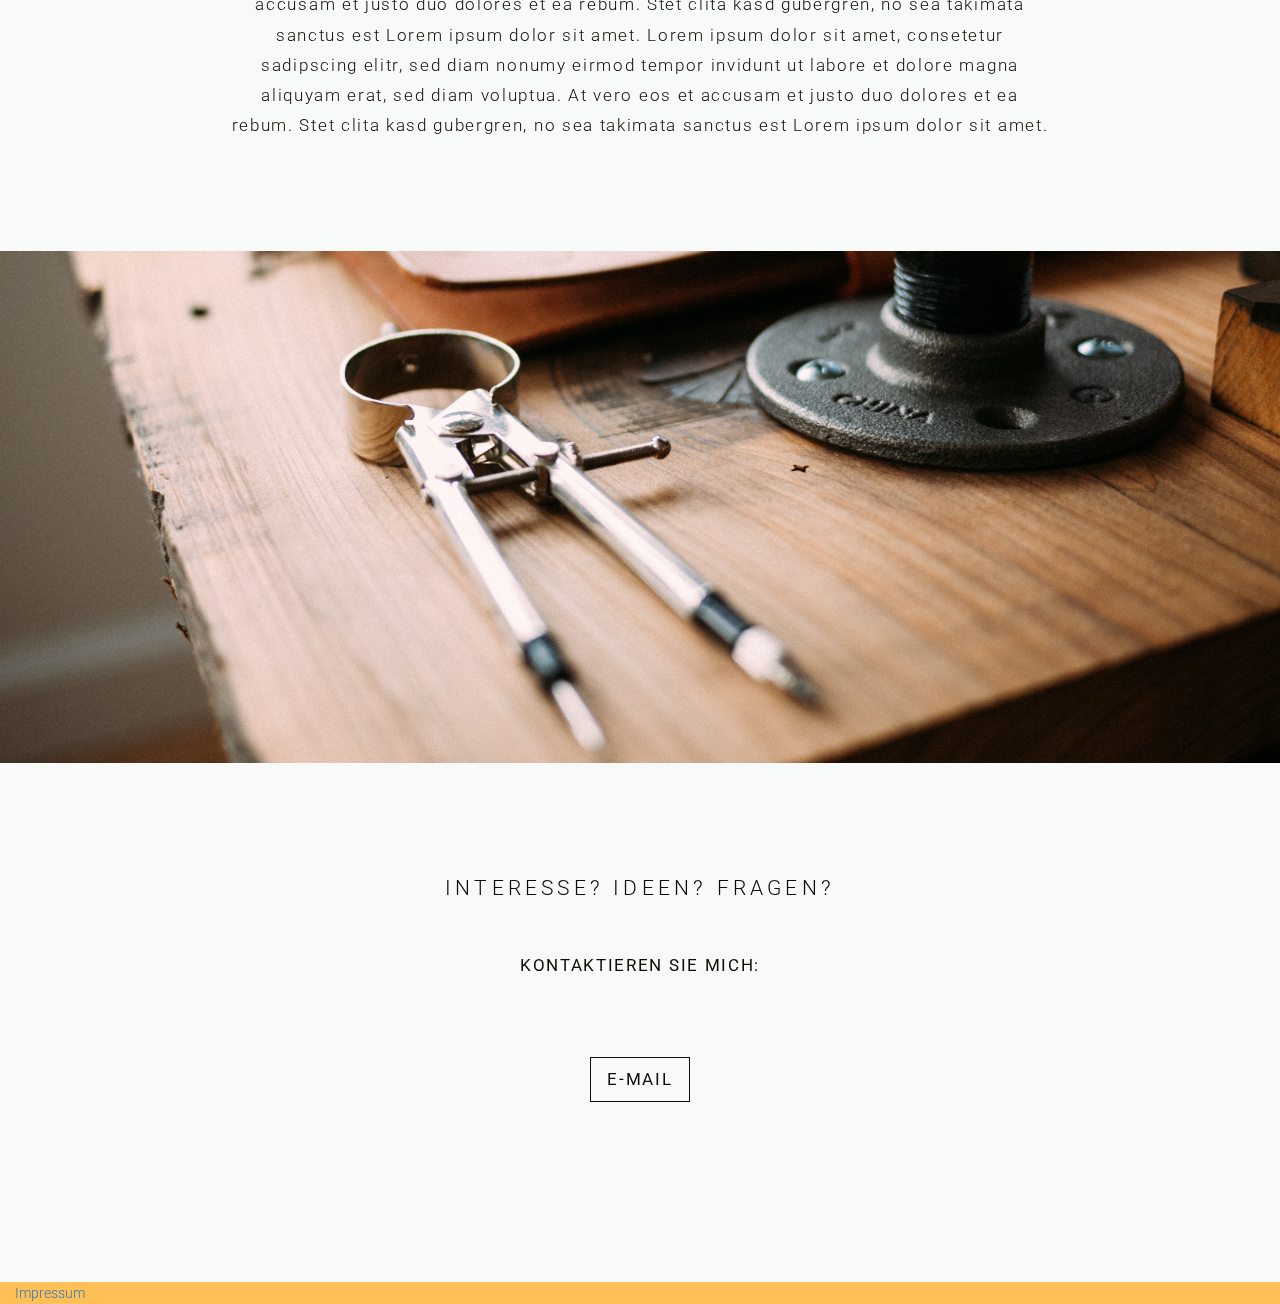
==== commit dbac7a84: "footer, nav" ====
--- a/index.html
+++ b/index.html
@@ -31,7 +31,7 @@
 			<div class="collapse navbar-collapse" id="bs-example-navbar-collapse-1">
 				<ul class="nav navbar-nav navbar-right">
 				  <li><a href="#groove">Über Groove</a><span class="hover"></span></li>
-				  <li><a href="#fertige">Fertige Modelle</a><span class="hover"></span></li>
+				  <li><a href="#fertige">Fertige Projekte</a><span class="hover"></span></li>
 				  <li><a href="#laufende">Laufende Projekte</a><span class="hover"></span></li>
 				  <li><a href="#details">Technische Details</a><span class="hover"></span></li>
 				  <li><a href="#kontakt">Kontakt</a><span class="hover"></span></li>
--- a/css/style.css
+++ b/css/style.css
@@ -131,8 +131,8 @@
 }
 
 .row-footer{
-	margin:0;
-	padding: 0px 50px 0px 50px;
+	
+	padding: 0px 0px 0px 0px;
 	background: #ffc057;
 }
 
@@ -162,6 +162,7 @@
 	font-size: 1em;
 	border-radius: 0;
 	color: #110B06;
+	background: transparent;
 }
 
 .btn-default:hover 
@@ -169,7 +170,6 @@
 	color: #110B06;
   background-color: #ffc057;
   border-color: #ffc057;
-  
 }
 
 
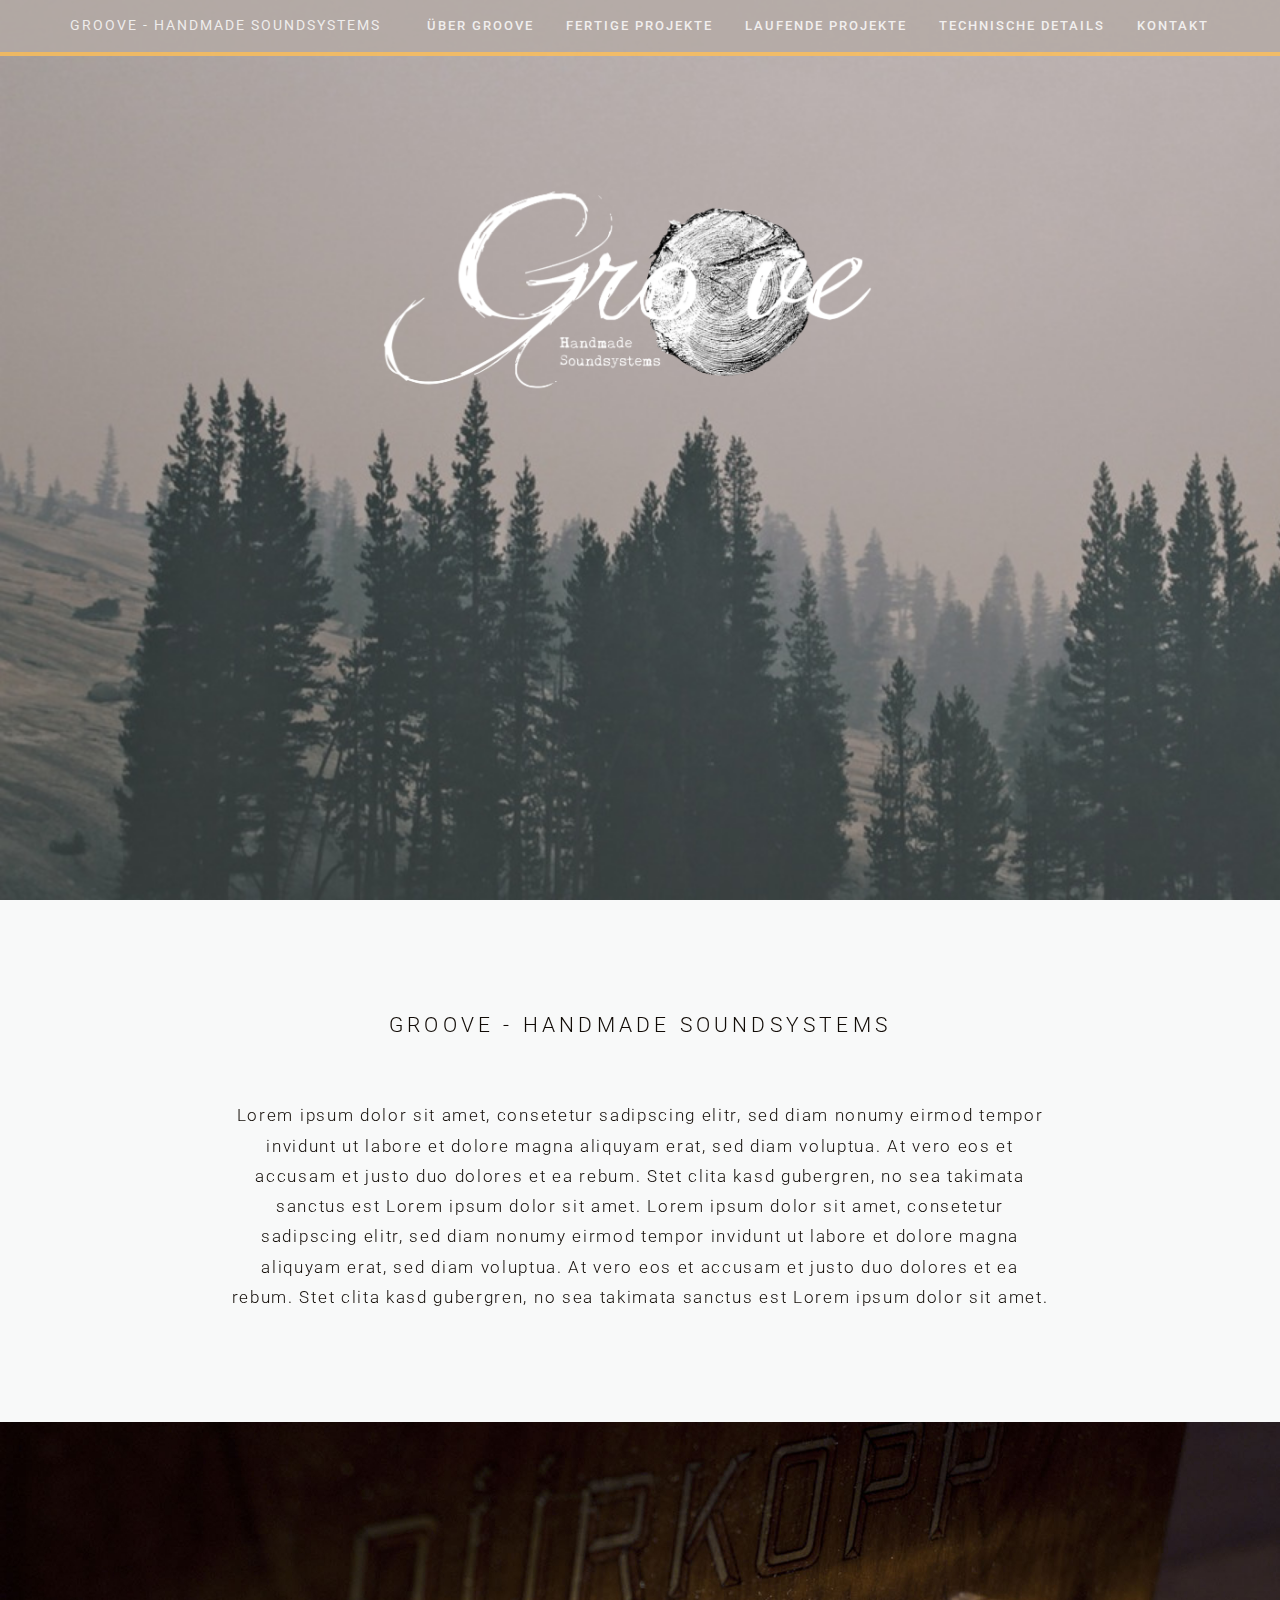
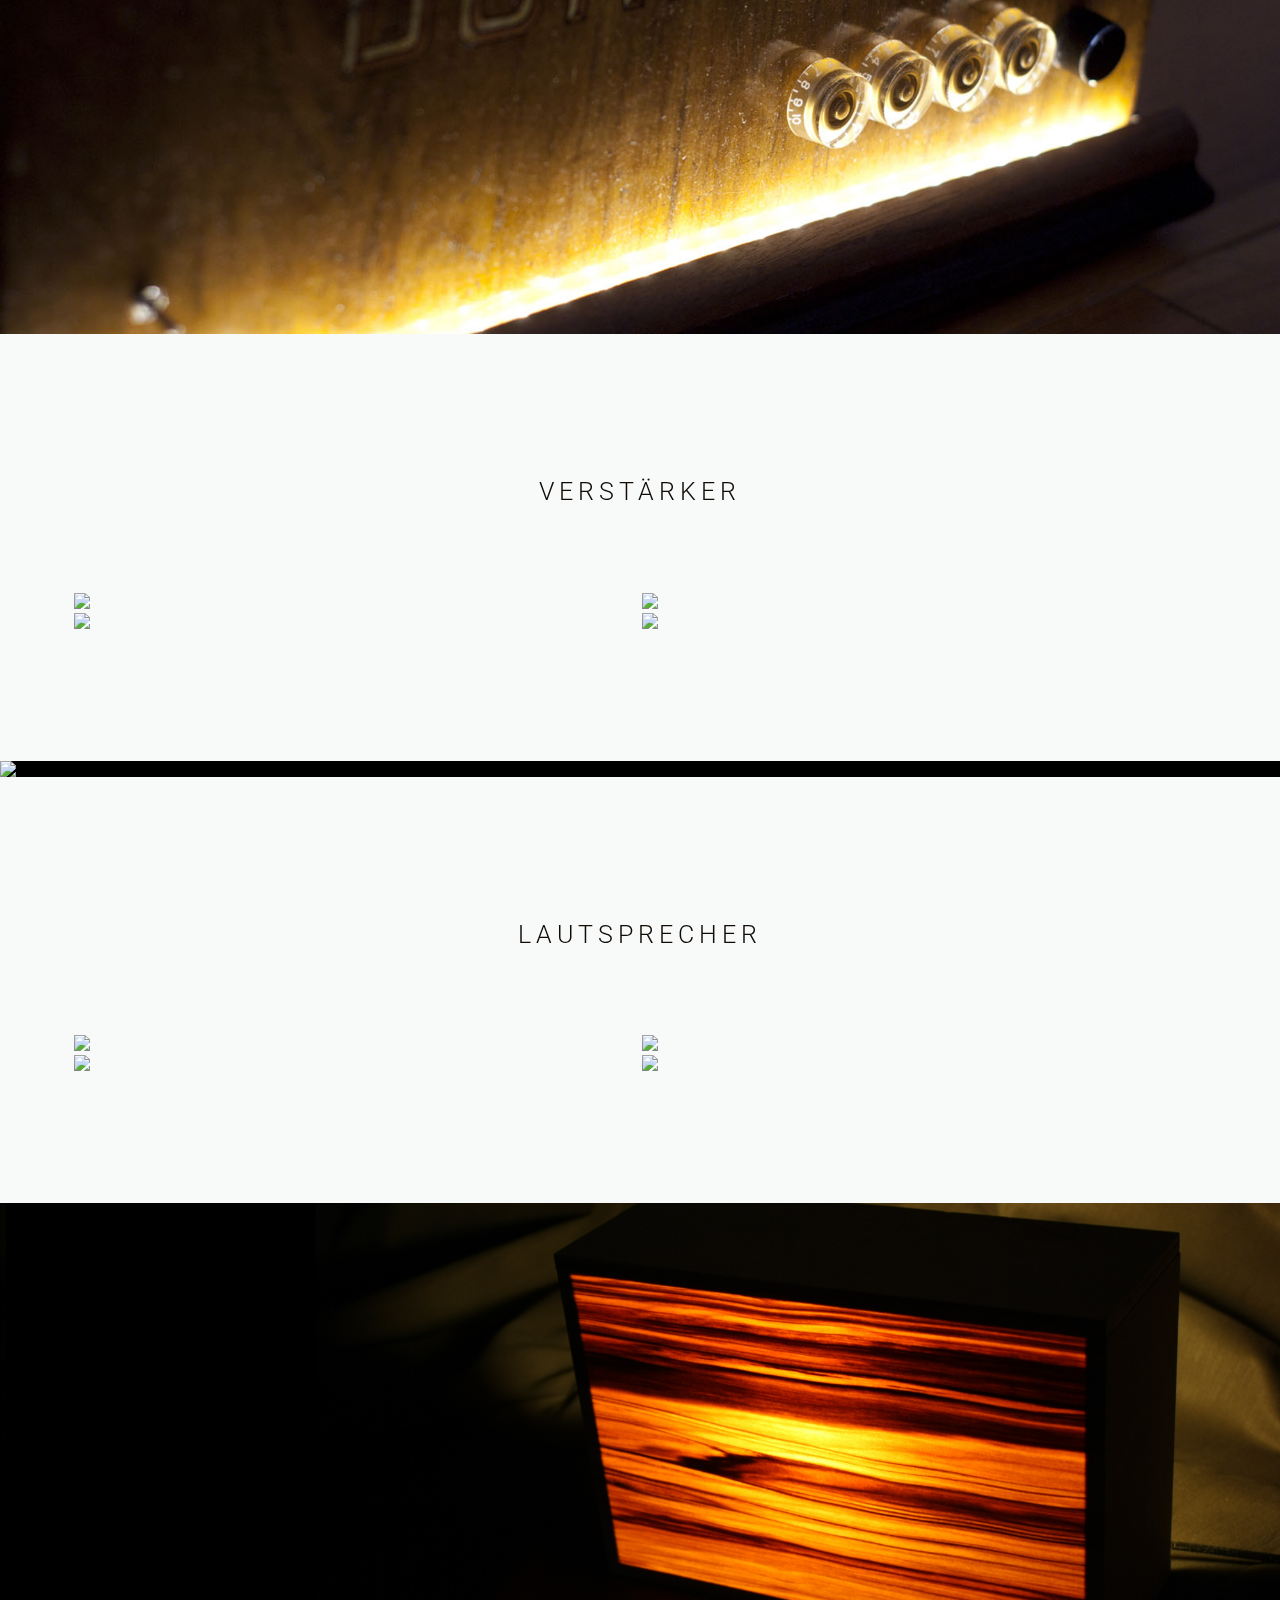
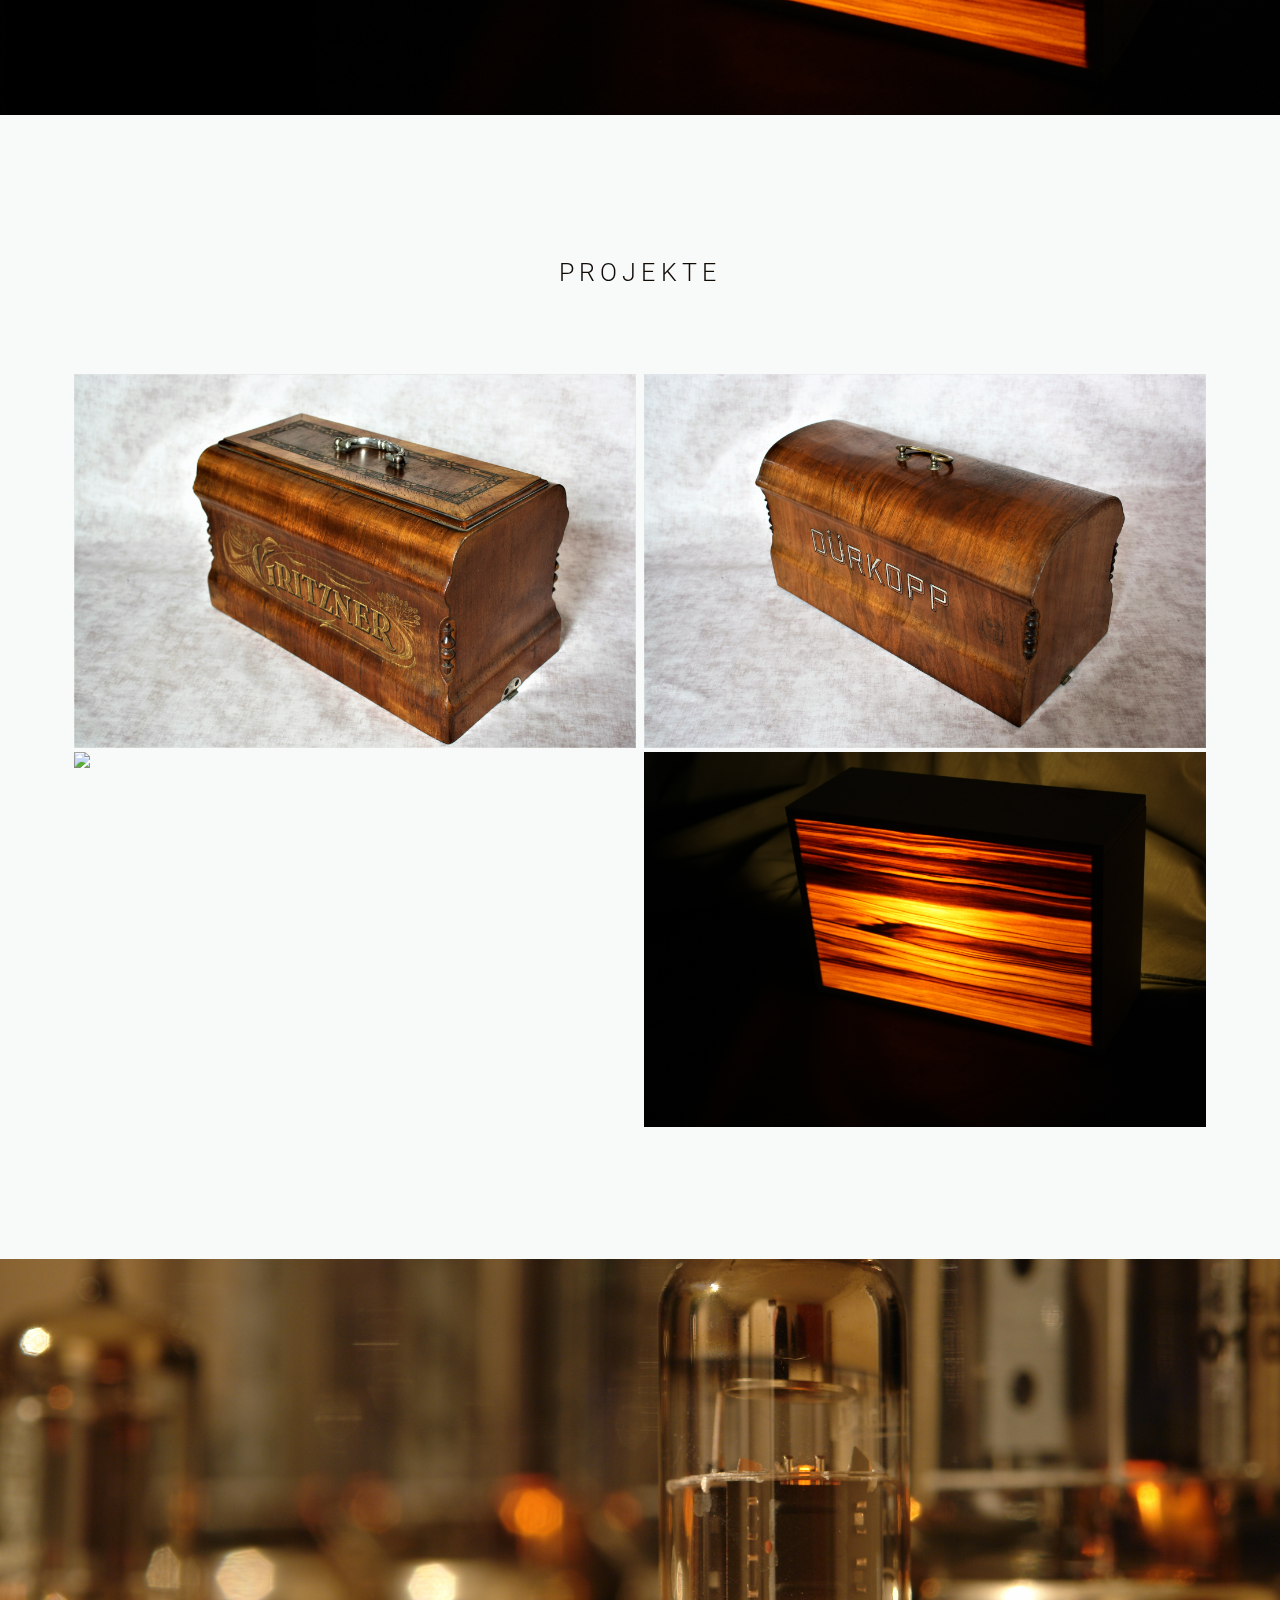
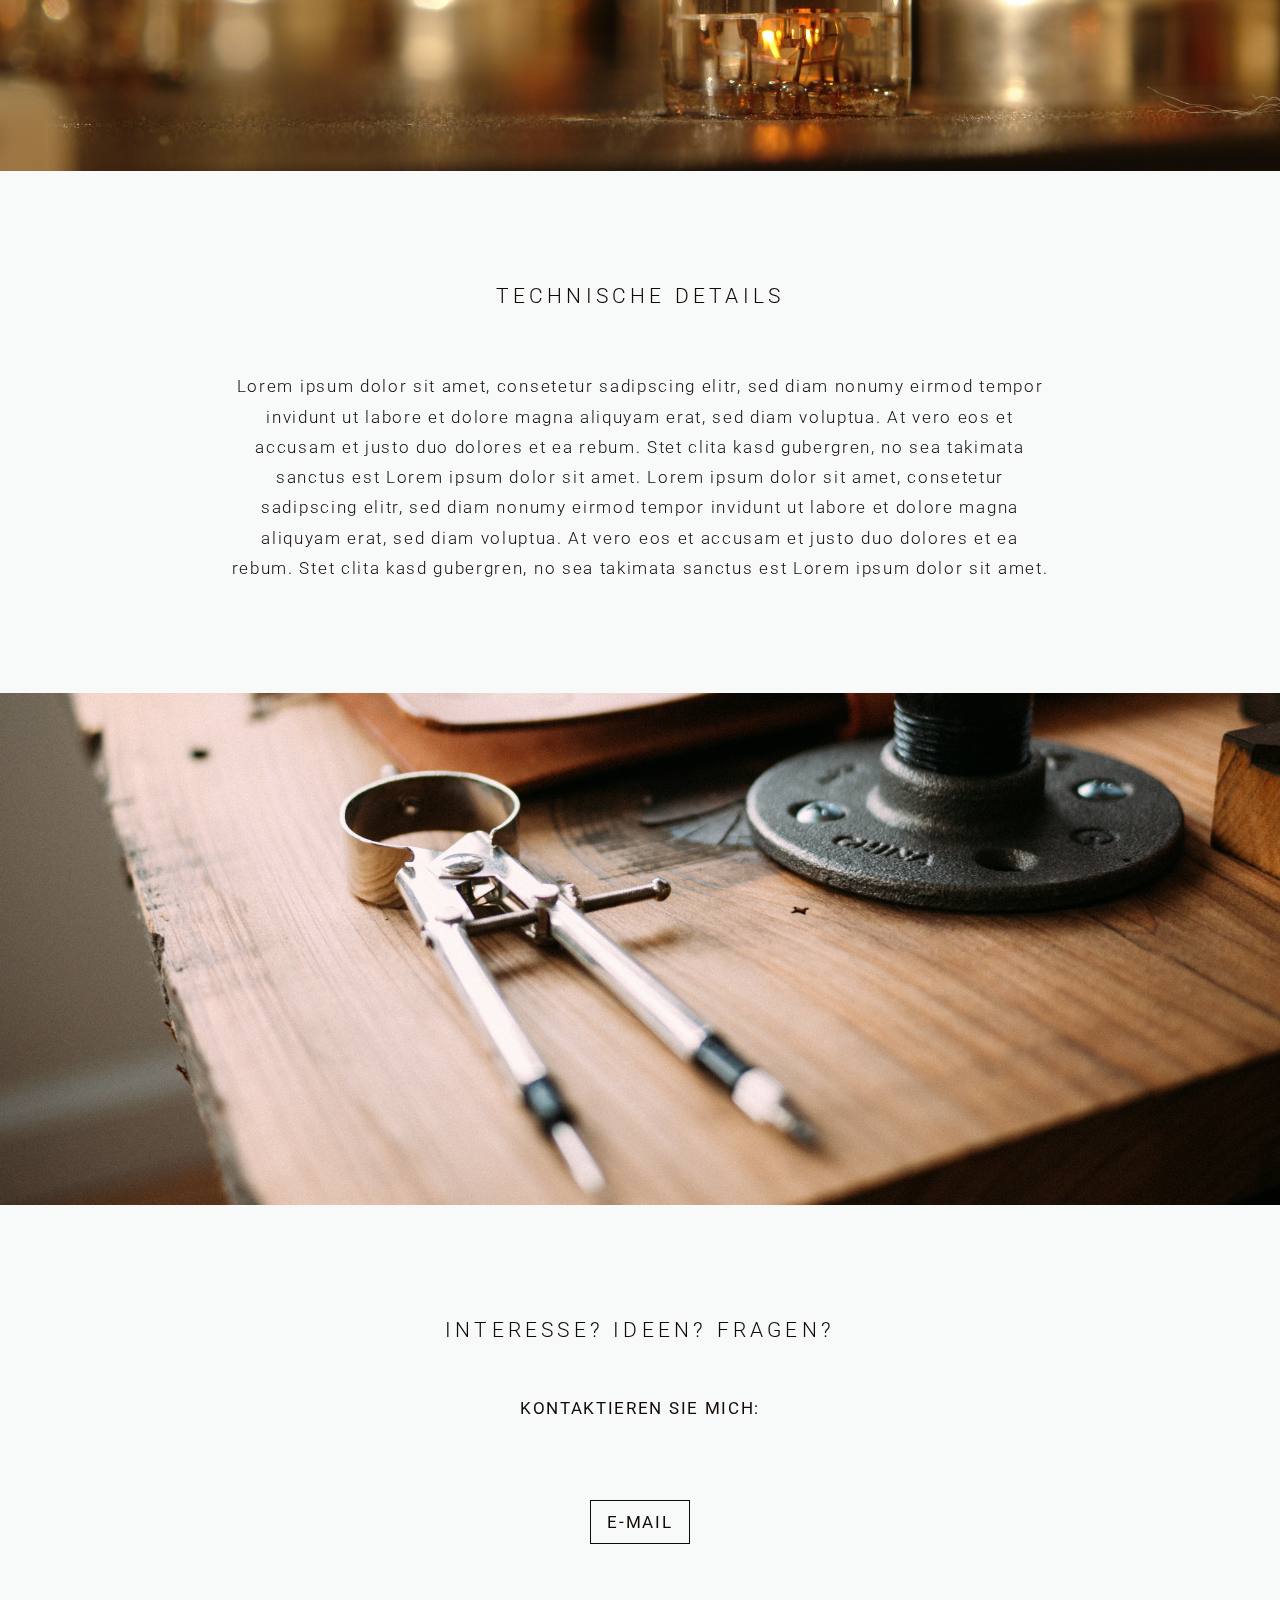
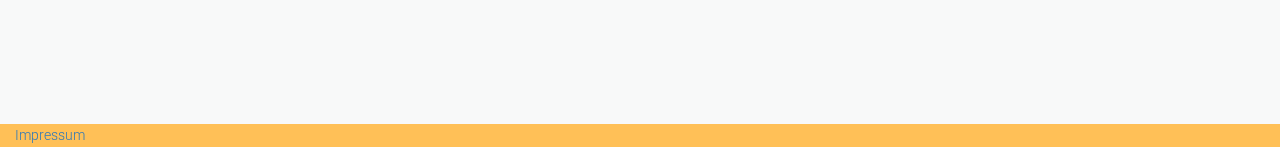
==== commit 53f9e13a: "dies das" ====
--- a/index.html
+++ b/index.html
@@ -80,10 +80,10 @@
 			
 		<div class="container">
 			<div class="row row-projects" id="fertige">
-			<div class="col-lg-12"><h4>Fertige Projekte</h4></div>
+			<div class="col-lg-12"><h4>Verstärker</h4></div>
 			<div class="col-md-12">
 				<div class="row projects">
-					<a href="http://groove-soundsystems.com/img/fertigemodelle/duerkopp/Duerkopp_1.jpg" data-toggle="lightbox" data-gallery="example-gallery1" data-title="Duerkopp 1" class="col-sm-6 thumbnail img-responsive">
+					<a href="http://groove-soundsystems.com/img/fertigemodelle/duerkopp/Duerkopp_1.jpg" data-toggle="lightbox" data-gallery="example-gallery1" data-title="" class="col-sm-6 thumbnail img-responsive">
 						<img src="http://groove-soundsystems.com/img/fertigemodelle/duerkopp/Duerkopp_1.jpg" class="img-fluid">
 					</a>
 					<a href="http://groove-soundsystems.com/img/fertigemodelle/phoenix/Phoenix_1.jpg" data-toggle="lightbox" data-gallery="example-gallery2" data-title="Phoenix 1" class="col-sm-6 thumbnail img-responsive">
@@ -92,41 +92,104 @@
 				</div>
 				
 				
-				<div data-toggle="lightbox" data-gallery="example-gallery1" data-remote="http://groove-soundsystems.com/img/fertigemodelle/duerkopp/Duerkopp_2.jpg" data-title="Duerkopp 2"></div>
-				<div data-toggle="lightbox" data-gallery="example-gallery1" data-remote="http://groove-soundsystems.com/img/fertigemodelle/duerkopp/Duerkopp_3.jpg" data-title="Duerkopp 3"></div>
-				<div data-toggle="lightbox" data-gallery="example-gallery1" data-remote="http://groove-soundsystems.com/img/fertigemodelle/duerkopp/Duerkopp_4.jpg" data-title="Duerkopp 4"></div>
-				<div data-toggle="lightbox" data-gallery="example-gallery1" data-remote="http://groove-soundsystems.com/img/fertigemodelle/duerkopp/Duerkopp_5.jpg" data-title="Duerkopp 5"></div>
-				<div data-toggle="lightbox" data-gallery="example-gallery1" data-remote="http://groove-soundsystems.com/img/fertigemodelle/duerkopp/Duerkopp_6.jpg" data-title="Duerkopp 6"></div>
-				<div data-toggle="lightbox" data-gallery="example-gallery1" data-remote="http://groove-soundsystems.com/img/fertigemodelle/duerkopp/Duerkopp_7.jpg" data-title="Duerkopp 7"></div>
-				
-				<div data-toggle="lightbox" data-gallery="example-gallery2" data-remote="http://groove-soundsystems.com/img/fertigemodelle/phoenix/Phoenix_2.JPG" data-title="Phoenix 2"></div>
-				<div data-toggle="lightbox" data-gallery="example-gallery2" data-remote="http://groove-soundsystems.com/img/fertigemodelle/phoenix/Phoenix_3.JPG" data-title="Phoenix 3"></div>
-				<div data-toggle="lightbox" data-gallery="example-gallery2" data-remote="http://groove-soundsystems.com/img/fertigemodelle/phoenix/Phoenix_4.JPG" data-title="Phoenix 4"></div>
-				<div data-toggle="lightbox" data-gallery="example-gallery2" data-remote="http://groove-soundsystems.com/img/fertigemodelle/phoenix/Phoenix_5.JPG" data-title="Phoenix 5"></div>
-				<div data-toggle="lightbox" data-gallery="example-gallery2" data-remote="http://groove-soundsystems.com/img/fertigemodelle/phoenix/Phoenix_6.JPG" data-title="Phoenix 6"></div>
-				<div data-toggle="lightbox" data-gallery="example-gallery2" data-remote="http://groove-soundsystems.com/img/fertigemodelle/phoenix/Phoenix_7.JPG" data-title="Phoenix 7"></div>
-				<div data-toggle="lightbox" data-gallery="example-gallery2" data-remote="http://groove-soundsystems.com/img/fertigemodelle/phoenix/Phoenix_8.JPG" data-title="Phoenix 8"></div>
+				<div data-toggle="lightbox" data-gallery="example-gallery1" data-remote="http://groove-soundsystems.com/img/fertigemodelle/duerkopp/Duerkopp_2.jpg" data-title=""></div>
+				<div data-toggle="lightbox" data-gallery="example-gallery1" data-remote="http://groove-soundsystems.com/img/fertigemodelle/duerkopp/Duerkopp_3.jpg" data-title=""></div>
+				<div data-toggle="lightbox" data-gallery="example-gallery1" data-remote="http://groove-soundsystems.com/img/fertigemodelle/duerkopp/Duerkopp_4.jpg" data-title=""></div>
+				<div data-toggle="lightbox" data-gallery="example-gallery1" data-remote="http://groove-soundsystems.com/img/fertigemodelle/duerkopp/Duerkopp_5.jpg" data-title=""></div>
+				<div data-toggle="lightbox" data-gallery="example-gallery1" data-remote="http://groove-soundsystems.com/img/fertigemodelle/duerkopp/Duerkopp_6.jpg" data-title=""></div>
+				<div data-toggle="lightbox" data-gallery="example-gallery1" data-remote="http://groove-soundsystems.com/img/fertigemodelle/duerkopp/Duerkopp_7.jpg" data-title=""></div>
+				
+				<div data-toggle="lightbox" data-gallery="example-gallery2" data-remote="http://groove-soundsystems.com/img/fertigemodelle/phoenix/Phoenix_2.JPG" data-title=""></div>
+				<div data-toggle="lightbox" data-gallery="example-gallery2" data-remote="http://groove-soundsystems.com/img/fertigemodelle/phoenix/Phoenix_3.JPG" data-title=""></div>
+				<div data-toggle="lightbox" data-gallery="example-gallery2" data-remote="http://groove-soundsystems.com/img/fertigemodelle/phoenix/Phoenix_4.JPG" data-title=""></div>
+				<div data-toggle="lightbox" data-gallery="example-gallery2" data-remote="http://groove-soundsystems.com/img/fertigemodelle/phoenix/Phoenix_5.JPG" data-title=""></div>
+				<div data-toggle="lightbox" data-gallery="example-gallery2" data-remote="http://groove-soundsystems.com/img/fertigemodelle/phoenix/Phoenix_6.JPG" data-title=""></div>
+				<div data-toggle="lightbox" data-gallery="example-gallery2" data-remote="http://groove-soundsystems.com/img/fertigemodelle/phoenix/Phoenix_7.JPG" data-title=""></div>
+				<div data-toggle="lightbox" data-gallery="example-gallery2" data-remote="http://groove-soundsystems.com/img/fertigemodelle/phoenix/Phoenix_8.JPG" data-title=""></div>
 				
 				<div class="row projects">
 					<a href="http://groove-soundsystems.com/img/fertigemodelle/pyrat/Pyrat_1.JPG" data-toggle="lightbox" data-gallery="example-gallery3" data-title="Pyrat 1" class="col-sm-6 thumbnail img-responsive">
 						<img src="http://groove-soundsystems.com/img/fertigemodelle/pyrat/Pyrat_1.JPG" class="img-fluid">
 					</a>
-					<a href="http://groove-soundsystems.com/img/fertigemodelle/miniwall/Mini_Wall_1.JPG" data-toggle="lightbox" data-gallery="example-gallery4" data-title="Mini Wall 1" class="col-sm-6 thumbnail img-responsive">
-						<img src="http://groove-soundsystems.com/img/fertigemodelle/miniwall/Mini_Wall_1.JPG" class="img-fluid">
-					</a>
-				</div>
-				
-				<div data-toggle="lightbox" data-gallery="example-gallery3" data-remote="http://groove-soundsystems.com/img/fertigemodelle/pyrat/Pyrat_2.JPG" data-title="Pyrat 2"></div>
-				<div data-toggle="lightbox" data-gallery="example-gallery3" data-remote="http://groove-soundsystems.com/img/fertigemodelle/pyrat/Pyrat_3.JPG" data-title="Pyrat 3"></div>
-				<div data-toggle="lightbox" data-gallery="example-gallery3" data-remote="http://groove-soundsystems.com/img/fertigemodelle/pyrat/Pyrat_4.JPG" data-title="Pyrat 4"></div>
-				<div data-toggle="lightbox" data-gallery="example-gallery3" data-remote="http://groove-soundsystems.com/img/fertigemodelle/pyrat/Pyrat_5.JPG" data-title="Pyrat 5"></div>
-				<div data-toggle="lightbox" data-gallery="example-gallery3" data-remote="http://groove-soundsystems.com/img/fertigemodelle/pyrat/Pyrat_6.JPG" data-title="Pyrat 6"></div>
-				<div data-toggle="lightbox" data-gallery="example-gallery3" data-remote="http://groove-soundsystems.com/img/fertigemodelle/pyrat/Pyrat_7.JPG" data-title="Pyrat 7"></div>
-
-				<div data-toggle="lightbox" data-gallery="example-gallery4" data-remote="http://groove-soundsystems.com/img/fertigemodelle/miniwall/Mini_Wall_2.JPG" data-title="Mini Wall 2"></div>
-				<div data-toggle="lightbox" data-gallery="example-gallery4" data-remote="http://groove-soundsystems.com/img/fertigemodelle/miniwall/Mini_Wall_3.JPG" data-title="Mini Wall 3"></div>
-				<div data-toggle="lightbox" data-gallery="example-gallery4" data-remote="http://groove-soundsystems.com/img/fertigemodelle/miniwall/Mini_Wall_4.JPG" data-title="Mini Wall 4"></div>
-				<div data-toggle="lightbox" data-gallery="example-gallery4" data-remote="http://groove-soundsystems.com/img/fertigemodelle/miniwall/Mini_Wall_5.JPG" data-title="Mini Wall 5"></div>
+				<a href="http://groove-soundsystems.com/img/fertigemodelle/miniwall/Mini_Wall_4.JPG" data-toggle="lightbox" data-gallery="example-gallery4" data-title="Mini Wall 1" class="col-sm-6 thumbnail img-responsive">
+						<img src="http://groove-soundsystems.com/img/fertigemodelle/miniwall/Mini_Wall_4.JPG" class="img-fluid">
+					</a>
+				</div>
+				
+				<div data-toggle="lightbox" data-gallery="example-gallery3" data-remote="http://groove-soundsystems.com/img/fertigemodelle/pyrat/Pyrat_2.JPG" data-title=""></div>
+				<div data-toggle="lightbox" data-gallery="example-gallery3" data-remote="http://groove-soundsystems.com/img/fertigemodelle/pyrat/Pyrat_3.JPG" data-title=""></div>
+				<div data-toggle="lightbox" data-gallery="example-gallery3" data-remote="http://groove-soundsystems.com/img/fertigemodelle/pyrat/Pyrat_4.JPG" data-title=""></div>
+				<div data-toggle="lightbox" data-gallery="example-gallery3" data-remote="http://groove-soundsystems.com/img/fertigemodelle/pyrat/Pyrat_5.JPG" data-title=""></div>
+				<div data-toggle="lightbox" data-gallery="example-gallery3" data-remote="http://groove-soundsystems.com/img/fertigemodelle/pyrat/Pyrat_6.JPG" data-title=""></div>
+				<div data-toggle="lightbox" data-gallery="example-gallery3" data-remote="http://groove-soundsystems.com/img/fertigemodelle/pyrat/Pyrat_7.JPG" data-title=""></div>
+
+				<div data-toggle="lightbox" data-gallery="example-gallery4" data-remote="http://groove-soundsystems.com/img/fertigemodelle/miniwall/Mini_Wall_2.JPG" data-title=""></div>
+				<div data-toggle="lightbox" data-gallery="example-gallery4" data-remote="http://groove-soundsystems.com/img/fertigemodelle/miniwall/Mini_Wall_3.JPG" data-title=""></div>
+				<div data-toggle="lightbox" data-gallery="example-gallery4" data-remote="http://groove-soundsystems.com/img/fertigemodelle/miniwall/Mini_Wall_4.JPG" data-title=""></div>
+				<div data-toggle="lightbox" data-gallery="example-gallery4" data-remote="http://groove-soundsystems.com/img/fertigemodelle/miniwall/Mini_Wall_5.JPG" data-title=""></div>
+
+			</div>
+			</div>
+		</div>
+		
+		
+				<div class="row">
+				<div class="col-lg-12 nomargin nopadding row-stock"><img src="img/stock/Lautsprecher_titelbild.jpg" class="img-responsive"></div>
+			</div>
+			
+			<!-- gallery test start -->
+			
+		<div class="container">
+			<div class="row row-projects" id="fertige">
+			<div class="col-lg-12"><h4>Lautsprecher</h4></div>
+			<div class="col-md-12">
+				<div class="row projects">
+					<a href="http://groove-soundsystems.com/img/lautsprecher/furniert/Furniert_6.JPG" data-toggle="lightbox" data-gallery="example-gallery5" data-title="" class="col-sm-6 thumbnail img-responsive">
+						<img src="http://groove-soundsystems.com/img/lautsprecher/furniert/Furniert_6.JPG" class="img-fluid">
+					</a>
+					<a href="http://groove-soundsystems.com/img/lautsprecher/Gebeizt/Gebeizt_1.jpg" data-toggle="lightbox" data-gallery="example-gallery6" data-title="Phoenix 1" class="col-sm-6 thumbnail img-responsive">
+						<img src="http://groove-soundsystems.com/img/lautsprecher/Gebeizt/Gebeizt_1.jpg" class="img-fluid" >
+					</a>
+				</div>
+				
+				
+				<div data-toggle="lightbox" data-gallery="example-gallery5" data-remote="http://groove-soundsystems.com/img/lautsprecher/furniert/Furniert_2.JPG" data-title=""></div>
+				<div data-toggle="lightbox" data-gallery="example-gallery5" data-remote="http://groove-soundsystems.com/img/lautsprecher/furniert/Furniert_3.JPG" data-title=""></div>
+				<div data-toggle="lightbox" data-gallery="example-gallery5" data-remote="http://groove-soundsystems.com/img/lautsprecher/furniert/Furniert_4_.JPG" data-title=""></div>
+				<div data-toggle="lightbox" data-gallery="example-gallery5" data-remote="http://groove-soundsystems.com/img/lautsprecher/furniert/Furniert_5.JPG" data-title=""></div>
+				<div data-toggle="lightbox" data-gallery="example-gallery5" data-remote="http://groove-soundsystems.com/img/lautsprecher/furniert/Furniert_1.JPG" data-title=""></div>
+				
+				
+				<div data-toggle="lightbox" data-gallery="example-gallery6" data-remote="http://groove-soundsystems.com/img/lautsprecher/Gebeizt/Gebeizt_2.JPG" data-title=""></div>
+				<div data-toggle="lightbox" data-gallery="example-gallery6" data-remote="http://groove-soundsystems.com/img/lautsprecher/Gebeizt/Gebeizt_3.jpg" data-title=""></div>
+				<div data-toggle="lightbox" data-gallery="example-gallery6" data-remote="http://groove-soundsystems.com/img/lautsprecher/Gebeizt/Gebeizt_4.JPG" data-title=""></div>
+				<div data-toggle="lightbox" data-gallery="example-gallery6" data-remote="http://groove-soundsystems.com/img/lautsprecher/Gebeizt/Gebeizt_5.jpg" data-title=""></div>
+				<div data-toggle="lightbox" data-gallery="example-gallery6" data-remote="http://groove-soundsystems.com/img/lautsprecher/Gebeizt/Gebeizt_6.jpg" data-title=""></div>
+				
+				<div class="row projects">
+					<a href="http://groove-soundsystems.com/img/fertigemodelle/miniwall/Mini_Wall_4.JPG" data-toggle="lightbox" data-gallery="example-gallery4" data-title="Mini Wall 1" class="col-sm-6 thumbnail img-responsive">
+						<img src="http://groove-soundsystems.com/img/fertigemodelle/miniwall/Mini_Wall_4.JPG" class="img-fluid">
+					</a>
+				<a href="http://groove-soundsystems.com/img/laufendeprojekte/Kiste_1.JPG" data-toggle="lightbox" data-gallery="example-gallery4" data-title="Mini Wall 1" class="col-sm-6 thumbnail img-responsive">
+						<img src="http://groove-soundsystems.com/img/laufendeprojekte/Kiste_1.JPG" class="img-fluid">
+					</a>
+				
+					
+					
+					
+				</div>
+				
+				<div data-toggle="lightbox" data-gallery="example-gallery3" data-remote="http://groove-soundsystems.com/img/fertigemodelle/pyrat/Pyrat_2.JPG" data-title=""></div>
+				<div data-toggle="lightbox" data-gallery="example-gallery3" data-remote="http://groove-soundsystems.com/img/fertigemodelle/pyrat/Pyrat_3.JPG" data-title=""></div>
+				<div data-toggle="lightbox" data-gallery="example-gallery3" data-remote="http://groove-soundsystems.com/img/fertigemodelle/pyrat/Pyrat_4.JPG" data-title=""></div>
+				<div data-toggle="lightbox" data-gallery="example-gallery3" data-remote="http://groove-soundsystems.com/img/fertigemodelle/pyrat/Pyrat_5.JPG" data-title=""></div>
+				<div data-toggle="lightbox" data-gallery="example-gallery3" data-remote="http://groove-soundsystems.com/img/fertigemodelle/pyrat/Pyrat_6.JPG" data-title=""></div>
+				<div data-toggle="lightbox" data-gallery="example-gallery3" data-remote="http://groove-soundsystems.com/img/fertigemodelle/pyrat/Pyrat_7.JPG" data-title=""></div>
+
+				<div data-toggle="lightbox" data-gallery="example-gallery4" data-remote="http://groove-soundsystems.com/img/fertigemodelle/miniwall/Mini_Wall_2.JPG" data-title=""></div>
+				<div data-toggle="lightbox" data-gallery="example-gallery4" data-remote="http://groove-soundsystems.com/img/fertigemodelle/miniwall/Mini_Wall_3.JPG" data-title=""></div>
+				<div data-toggle="lightbox" data-gallery="example-gallery4" data-remote="http://groove-soundsystems.com/img/fertigemodelle/miniwall/Mini_Wall_1.JPG" data-title=""></div>
+				<div data-toggle="lightbox" data-gallery="example-gallery4" data-remote="http://groove-soundsystems.com/img/fertigemodelle/miniwall/Mini_Wall_5.JPG" data-title=""></div>
 
 			</div>
 			</div>
@@ -164,7 +227,7 @@
 			<!-- laufende Projekte start -->
 			<div class="container">
 				<div class="row row-projects" id="laufende">
-					<div class="col-lg-12"><h4>Laufende Projekte</h4></div>
+					<div class="col-lg-12"><h4>Projekte</h4></div>
 						<div class="col-12 col-md-6 col-sm-6 projects">
 							<img class="thumbnail img-responsive" src="img/laufendeprojekte/Gritzner_1.JPG">
 						</div>
@@ -172,7 +235,7 @@
 							<img class="thumbnail img-responsive" src="img/laufendeprojekte/Duerkopp_II_1.JPG">
 						</div>
 						<div class="col-12 col-md-6 col-sm-6 projects">
-							<img class="thumbnail img-responsive" src="img/laufendeprojekte/Kiste_1.JPG">
+							<img class="thumbnail img-responsive" src="img/laufendeprojekte/Lampe II/Lampe_1.jpg">
 						</div>
 						<div class="col-12 col-md-6 col-sm-6 projects">
 							<img class="thumbnail img-responsive" src="img/laufendeprojekte/lampe_1.JPG">
--- a/css/style.css
+++ b/css/style.css
@@ -431,4 +431,16 @@
 
 
 
-
+.modal-content{
+	background: transparent;
+	border: 0;
+}
+
+.modal-body{
+	padding: 0;
+}
+
+.modal-header {
+    height:0;
+    padding: 0;
+    border-bottom: 0;